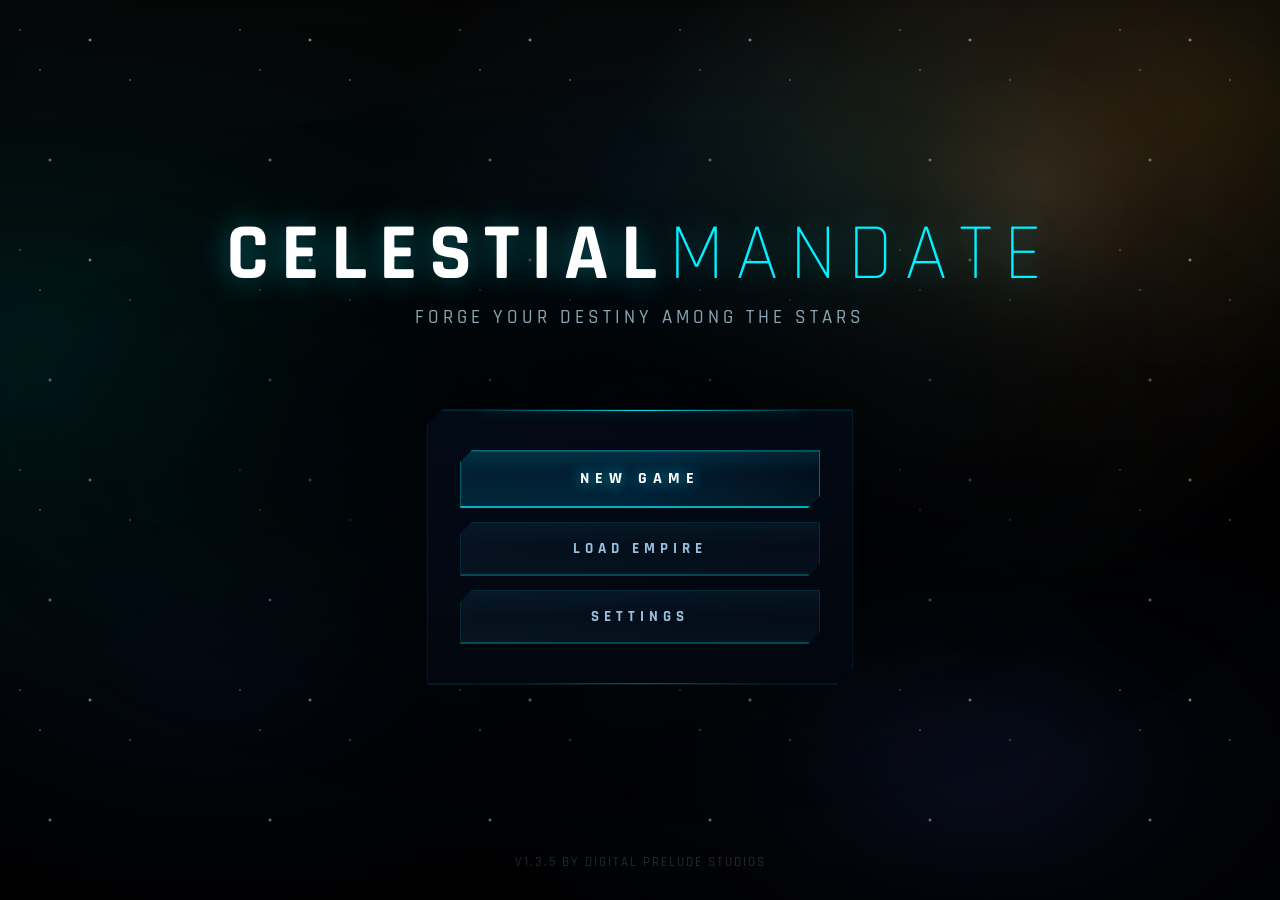
==== index.html @ 38df06e4 "sasd" ====
<!DOCTYPE html>
<html lang="en">
<head>
    <meta charset="UTF-8">
    <meta name="viewport" content="width=device-width, initial-scale=1.0, maximum-scale=1.0, user-scalable=no">
    <title>Celestial Mandate</title>
    <link rel="stylesheet" href="styles/styles_core.css">
    <link rel="stylesheet" href="styles/styles_ui.css">
    <link rel="stylesheet" href="styles/styles_colony.css">
    <link rel="stylesheet" href="styles/styles_creation.css">
    <link rel="stylesheet" href="styles/styles_mobile.css">
    <link rel="stylesheet" href="styles/styles_research.css">
    <link rel="stylesheet" href="styles/styles_intro.css">
    <link rel="stylesheet" href="styles/styles_fleets.css">
    <link rel="stylesheet" href="styles/styles_codex.css">
    <link rel="stylesheet" href="styles/styles_diplomacy.css">
    <!-- styles.css is deprecated -->
    <link rel="preconnect" href="https://fonts.googleapis.com">
    <link rel="preconnect" href="https://fonts.gstatic.com" crossorigin>
    <link href="https://fonts.googleapis.com/css2?family=Rajdhani:wght@400;500;600;700&display=swap" rel="stylesheet">
    <script type="importmap">
        {
            "imports": {
                "three": "https://esm.sh/three@0.168.0",
                "three/addons/": "https://esm.sh/three@0.168.0/examples/jsm/",
                "react": "https://esm.sh/react@18.2.0",
                "react-dom": "https://esm.sh/react-dom@18.2.0",
                "react-dom/client": "https://esm.sh/react-dom@18.2.0/client",
                "react/jsx-runtime": "https://esm.sh/react@18.2.0/jsx-runtime",
                "react/jsx-dev-runtime": "https://esm.sh/react@18.2.0/jsx-dev-runtime",
                "@react-three/fiber": "https://esm.sh/@react-three/fiber@8.17.6?external=react,react-dom,three",
                "@react-three/drei": "https://esm.sh/@react-three/drei@9.112.0?external=react,react-dom,three,@react-three/fiber",
                "nipplejs": "https://esm.sh/nipplejs",
                "troika-three-text": "https://esm.sh/troika-three-text@0.50.1?external=three"
            }
        }
    </script>
    <!-- Critical inline styles to prevent any flash on load -->
    <style>
        html, body { margin: 0; padding: 0; background: #000; overflow: hidden; }
        #game-container { opacity: 0; }
        #splash-screen { opacity: 1; }
    </style>
</head>
<body>
    <!-- SVG Sprite Sheet -->
    <svg style="display: none;">
        <defs>
            <!-- Empire Hub icon gradients -->
            <radialGradient id="gc-planet" cx="40%" cy="35%">
                <stop offset="0%" stop-color="#aaffdd"/>
                <stop offset="60%" stop-color="#55ee99"/>
                <stop offset="100%" stop-color="#22aa66"/>
            </radialGradient>
            <linearGradient id="gc-ring" x1="0" y1="0" x2="1" y2="0">
                <stop offset="0%" stop-color="#55ffcc" stop-opacity="0.2"/>
                <stop offset="50%" stop-color="#aaffee" stop-opacity="0.85"/>
                <stop offset="100%" stop-color="#55ffcc" stop-opacity="0.2"/>
            </linearGradient>
            <linearGradient id="gf-hull" x1="0.5" y1="0" x2="0.5" y2="1">
                <stop offset="0%" stop-color="#ffddaa"/>
                <stop offset="50%" stop-color="#ffaa55"/>
                <stop offset="100%" stop-color="#ee7722"/>
            </linearGradient>
            <linearGradient id="gf-engine" x1="0.5" y1="0" x2="0.5" y2="1">
                <stop offset="0%" stop-color="#ffcc66"/>
                <stop offset="100%" stop-color="#ff6622"/>
            </linearGradient>
            <radialGradient id="gr-core" cx="50%" cy="50%">
                <stop offset="0%" stop-color="#ffffff"/>
                <stop offset="40%" stop-color="#f0aaff"/>
                <stop offset="100%" stop-color="#cc66ff"/>
            </radialGradient>
            <linearGradient id="gr-orbit1" x1="0" y1="0" x2="1" y2="1">
                <stop offset="0%" stop-color="#ffaaee" stop-opacity="0.4"/>
                <stop offset="50%" stop-color="#ee88ff" stop-opacity="0.95"/>
                <stop offset="100%" stop-color="#bb66ff" stop-opacity="0.4"/>
            </linearGradient>
            <linearGradient id="gx-body" x1="0.5" y1="0" x2="0.5" y2="1">
                <stop offset="0%" stop-color="#ffee88"/>
                <stop offset="50%" stop-color="#ffdd33"/>
                <stop offset="100%" stop-color="#eebb22"/>
            </linearGradient>
            <linearGradient id="gx-screen" x1="0" y1="0" x2="0" y2="1">
                <stop offset="0%" stop-color="#fff8cc" stop-opacity="0.25"/>
                <stop offset="100%" stop-color="#ffee44" stop-opacity="0.08"/>
            </linearGradient>
            <radialGradient id="gd-left" cx="50%" cy="40%">
                <stop offset="0%" stop-color="#bbf5ff"/>
                <stop offset="100%" stop-color="#44bbdd"/>
            </radialGradient>
            <radialGradient id="gd-right" cx="50%" cy="40%">
                <stop offset="0%" stop-color="#aaeeff"/>
                <stop offset="100%" stop-color="#33aacc"/>
            </radialGradient>
            <linearGradient id="gd-link" x1="0" y1="0" x2="1" y2="0">
                <stop offset="0%" stop-color="#44ddff" stop-opacity="0.2"/>
                <stop offset="50%" stop-color="#88eeff" stop-opacity="0.8"/>
                <stop offset="100%" stop-color="#44ddff" stop-opacity="0.2"/>
            </linearGradient>
            <linearGradient id="gs-gear" x1="0" y1="0" x2="1" y2="1">
                <stop offset="0%" stop-color="#f0f0f0"/>
                <stop offset="50%" stop-color="#cccccc"/>
                <stop offset="100%" stop-color="#999999"/>
            </linearGradient>
            <radialGradient id="gs-center" cx="50%" cy="40%">
                <stop offset="0%" stop-color="#ffffff"/>
                <stop offset="100%" stop-color="#bbbbbb"/>
            </radialGradient>
            <!-- Energy (Futuristic Bolt) -->
            <g id="icon-energy">
                <path d="M13.5 2L5 13H11L9.5 22L19 10.5H13L13.5 2Z" fill="currentColor"/>
            </g>
            <!-- Minerals (Crystal Cluster) -->
            <g id="icon-minerals">
                <path d="M8 3L2 9L12 22L22 9L16 3H8Z" fill="currentColor" fill-opacity="0.8"/>
                <path d="M12 22L8 3L2 9L12 22Z" fill="currentColor" fill-opacity="0.4"/>
                <path d="M12 22L16 3L22 9L12 22Z" fill="currentColor" fill-opacity="0.6"/>
                <path d="M2 9H22L12 15L2 9Z" fill="currentColor" fill-opacity="0.3"/>
            </g>
            <!-- Food (Hydroponic Leaf) -->
            <g id="icon-food">
                <path d="M12 22C12 22 4 17 4 9C4 5 7 2 11 2C11.5 2 12 2.2 12 2.2C12 2.2 12.5 2 13 2C17 2 20 5 20 9C20 17 12 22 12 22Z" fill="currentColor" fill-opacity="0.8"/>
                <path d="M12 22V2M12 22C12 22 6 16 8 8C9.5 8 12 10 12 10" stroke="currentColor" stroke-width="1.5" stroke-linecap="round" fill="none"/>
            </g>
            <!-- Colonies (Planet with rings & atmosphere) -->
            <g id="icon-colonies">
                <circle cx="12" cy="12" r="6.5" fill="url(#gc-planet)"/>
                <circle cx="12" cy="12" r="6.5" fill="none" stroke="#aaffdd" stroke-width="0.4" opacity="0.5"/>
                <!-- continents -->
                <path d="M9 9.5c1-1.2 3.5-0.5 4.5 0.5s0.5 3-1 3.5s-3 0-3.5-1S8 10.7 9 9.5z" fill="#44bb77" opacity="0.6"/>
                <circle cx="14.5" cy="9" r="1.4" fill="#44bb77" opacity="0.5"/>
                <!-- atmosphere rim -->
                <circle cx="12" cy="12" r="7.2" fill="none" stroke="#88ffcc" stroke-width="0.8" opacity="0.55"/>
                <!-- orbital ring -->
                <ellipse cx="12" cy="12" rx="11" ry="2.8" fill="none" stroke="url(#gc-ring)" stroke-width="1.2" transform="rotate(-18 12 12)"/>
                <!-- highlight -->
                <ellipse cx="10" cy="9.5" rx="2.5" ry="1.8" fill="#ccffee" opacity="0.18" transform="rotate(-15 10 9.5)"/>
            </g>
            <!-- Fleets (Sleek starship) -->
            <g id="icon-fleets">
                <!-- main hull -->
                <path d="M12 2L15.5 9L20 11L15 12.5L14.5 17L12 20L9.5 17L9 12.5L4 11L8.5 9Z" fill="url(#gf-hull)"/>
                <!-- cockpit highlight -->
                <path d="M12 3.5L13.8 8.5L12 9.5L10.2 8.5Z" fill="#fff0dd" opacity="0.8"/>
                <!-- wing detail -->
                <path d="M9 12.5L4.5 11L8.5 9.2" fill="none" stroke="#ffeecc" stroke-width="0.5" opacity="0.7"/>
                <path d="M15 12.5L19.5 11L15.5 9.2" fill="none" stroke="#ffeecc" stroke-width="0.5" opacity="0.7"/>
                <!-- engine glow -->
                <ellipse cx="10.5" cy="18.5" rx="1" ry="2.2" fill="url(#gf-engine)" opacity="0.8"/>
                <ellipse cx="13.5" cy="18.5" rx="1" ry="2.2" fill="url(#gf-engine)" opacity="0.8"/>
                <ellipse cx="12" cy="19.5" rx="0.6" ry="2.5" fill="#ffdd88" opacity="0.7"/>
                <!-- engine exhaust trails -->
                <path d="M10.5 20L10 23M13.5 20L14 23M12 21L12 23.5" stroke="#ffaa66" stroke-width="0.7" stroke-linecap="round" opacity="0.7"/>
            </g>
            <!-- Research (Atom with glowing core) -->
            <g id="icon-research">
                <!-- outer glow -->
                <circle cx="12" cy="12" r="8" fill="#dd88ff" opacity="0.12"/>
                <!-- orbital paths -->
                <ellipse cx="12" cy="12" rx="10" ry="3.8" fill="none" stroke="url(#gr-orbit1)" stroke-width="1.2" transform="rotate(30 12 12)"/>
                <ellipse cx="12" cy="12" rx="10" ry="3.8" fill="none" stroke="url(#gr-orbit1)" stroke-width="1.2" transform="rotate(90 12 12)"/>
                <ellipse cx="12" cy="12" rx="10" ry="3.8" fill="none" stroke="url(#gr-orbit1)" stroke-width="1.2" transform="rotate(150 12 12)"/>
                <!-- electrons -->
                <circle cx="19.5" cy="8" r="1" fill="#f0bbff" opacity="0.9"/>
                <circle cx="4.5" cy="14" r="1" fill="#f0bbff" opacity="0.85"/>
                <circle cx="15" cy="19" r="1" fill="#f0bbff" opacity="0.8"/>
                <!-- core nucleus -->
                <circle cx="12" cy="12" r="2.8" fill="url(#gr-core)"/>
                <circle cx="11" cy="11" r="0.8" fill="white" opacity="0.3"/>
            </g>
            <!-- Codex (Data tablet with holographic display) -->
            <g id="icon-codex">
                <!-- tablet body -->
                <rect x="5" y="3" width="14" height="18" rx="2" fill="url(#gx-body)" opacity="0.9"/>
                <rect x="5" y="3" width="14" height="18" rx="2" fill="none" stroke="#ffdd44" stroke-width="0.6" opacity="0.5"/>
                <!-- screen area -->
                <rect x="6.5" y="5" width="11" height="12" rx="1" fill="url(#gx-screen)"/>
                <!-- data lines -->
                <line x1="8" y1="7.5" x2="14" y2="7.5" stroke="#fff5aa" stroke-width="1" stroke-linecap="round" opacity="0.85"/>
                <line x1="8" y1="10" x2="16" y2="10" stroke="#fff5aa" stroke-width="1" stroke-linecap="round" opacity="0.7"/>
                <line x1="8" y1="12.5" x2="12" y2="12.5" stroke="#fff5aa" stroke-width="1" stroke-linecap="round" opacity="0.55"/>
                <!-- hologram dots -->
                <circle cx="15" cy="7.5" r="0.6" fill="#ffffff" opacity="0.6"/>
                <circle cx="15" cy="12.5" r="0.5" fill="#ffee88" opacity="0.5"/>
                <!-- bottom accent -->
                <line x1="9" y1="19" x2="15" y2="19" stroke="#ffeeaa" stroke-width="0.8" stroke-linecap="round" opacity="0.4"/>
            </g>
            <!-- Diplomacy (Two entities connected) -->
            <g id="icon-diplomacy">
                <!-- connection beams -->
                <path d="M9.5 10.5C11 8.5 13 8.5 14.5 10.5" fill="none" stroke="url(#gd-link)" stroke-width="1.2" stroke-linecap="round"/>
                <path d="M9.5 13.5C11 15.5 13 15.5 14.5 13.5" fill="none" stroke="url(#gd-link)" stroke-width="1.2" stroke-linecap="round"/>
                <!-- energy field -->
                <ellipse cx="12" cy="12" rx="4" ry="5" fill="#44ddff" opacity="0.06"/>
                <!-- left entity -->
                <circle cx="7" cy="12" r="3.2" fill="url(#gd-left)"/>
                <circle cx="6.2" cy="11" r="0.9" fill="#ccf5ff" opacity="0.3"/>
                <circle cx="7" cy="12" r="3.2" fill="none" stroke="#88eeff" stroke-width="0.4" opacity="0.5"/>
                <!-- right entity -->
                <circle cx="17" cy="12" r="3.2" fill="url(#gd-right)"/>
                <circle cx="16.2" cy="11" r="0.9" fill="#ccf5ff" opacity="0.3"/>
                <circle cx="17" cy="12" r="3.2" fill="none" stroke="#88eeff" stroke-width="0.4" opacity="0.5"/>
                <!-- center spark -->
                <circle cx="12" cy="12" r="0.8" fill="#ffffff" opacity="0.6"/>
            </g>
            <!-- Settings (Precision gear) -->
            <g id="icon-settings">
                <!-- gear body -->
                <path d="M19.4 15a1.65 1.65 0 0 0 .33 1.82l.06.06a2 2 0 0 1 0 2.83 2 2 0 0 1-2.83 0l-.06-.06a1.65 1.65 0 0 0-1.82-.33 1.65 1.65 0 0 0-1 1.51V21a2 2 0 0 1-2 2 2 2 0 0 1-2-2v-.09A1.65 1.65 0 0 0 9 19.4a1.65 1.65 0 0 0-1.82.33l-.06.06a2 2 0 0 1-2.83 0 2 2 0 0 1 0-2.83l.06-.06a1.65 1.65 0 0 0 .33-1.82 1.65 1.65 0 0 0-1.51-1H3a2 2 0 0 1-2-2 2 2 0 0 1 2-2h.09A1.65 1.65 0 0 0 4.6 9a1.65 1.65 0 0 0-.33-1.82l-.06-.06a2 2 0 0 1 0-2.83 2 2 0 0 1 2.83 0l.06.06a1.65 1.65 0 0 0 1.82.33H9a1.65 1.65 0 0 0 1-1.51V3a2 2 0 0 1 2-2 2 2 0 0 1 2 2v.09a1.65 1.65 0 0 0 1 1.51 1.65 1.65 0 0 0 1.82-.33l.06-.06a2 2 0 0 1 2.83 0 2 2 0 0 1 0 2.83l-.06.06a1.65 1.65 0 0 0-.33 1.82V9a1.65 1.65 0 0 0 1.51 1H21a2 2 0 0 1 2 2 2 2 0 0 1-2 2h-.09a1.65 1.65 0 0 0-1.51 1z" fill="url(#gs-gear)" stroke="#cccccc" stroke-width="0.6" opacity="0.9"/>
                <!-- inner ring -->
                <circle cx="12" cy="12" r="4.5" fill="none" stroke="#bbbbbb" stroke-width="0.5" opacity="0.4"/>
                <!-- center hub -->
                <circle cx="12" cy="12" r="3" fill="url(#gs-center)"/>
                <circle cx="12" cy="12" r="3" fill="none" stroke="#dddddd" stroke-width="0.5" opacity="0.5"/>
                <!-- center dot -->
                <circle cx="12" cy="12" r="1" fill="#888888" opacity="0.7"/>
                <!-- highlight -->
                <circle cx="11" cy="11" r="1.2" fill="white" opacity="0.15"/>
            </g>
            <!-- Save/Disk -->
            <g id="icon-save">
                <path d="M19 21H5C3.89543 21 3 20.1046 3 19V5C3 3.89543 3.89543 3 5 3H16L21 8V19C21 20.1046 20.1046 21 19 21Z" fill="none" stroke="currentColor" stroke-width="2" stroke-linecap="round" stroke-linejoin="round"/>
                <polyline points="17 21 17 13 7 13 7 21" fill="none" stroke="currentColor" stroke-width="2" stroke-linecap="round" stroke-linejoin="round"/>
                <polyline points="7 3 7 8 15 8" fill="none" stroke="currentColor" stroke-width="2" stroke-linecap="round" stroke-linejoin="round"/>
            </g>
            <!-- Warning -->
            <g id="icon-warning">
                <path d="M10.29 3.86L1.82 18a2 2 0 0 0 1.71 3h16.94a2 2 0 0 0 1.71-3L13.71 3.86a2 2 0 0 0-3.42 0z" fill="none" stroke="currentColor" stroke-width="2" stroke-linecap="round" stroke-linejoin="round"/>
                <line x1="12" y1="9" x2="12" y2="13" stroke="currentColor" stroke-width="2" stroke-linecap="round" stroke-linejoin="round"/>
                <line x1="12" y1="17" x2="12.01" y2="17" stroke="currentColor" stroke-width="2" stroke-linecap="round" stroke-linejoin="round"/>
            </g>
            <!-- Population (People) -->
            <g id="icon-population">
                <circle cx="9" cy="7" r="3.5" fill="currentColor"/>
                <path d="M2 19C2 14.6 5 12 9 12C13 12 16 14.6 16 19" fill="currentColor" fill-opacity="0.8"/>
                <circle cx="17" cy="8.5" r="2.5" fill="currentColor" fill-opacity="0.7"/>
                <path d="M17 13C20 13 22 15 22 18" fill="currentColor" fill-opacity="0.5"/>
            </g>
            <!-- Growth (Trending Up) -->
            <g id="icon-growth">
                <path d="M3 18L9 12L13 16L21 6" fill="none" stroke="currentColor" stroke-width="2.5" stroke-linecap="round" stroke-linejoin="round"/>
                <path d="M16 6H21V11" fill="none" stroke="currentColor" stroke-width="2.5" stroke-linecap="round" stroke-linejoin="round"/>
            </g>
            <!-- Buildings (Construction) -->
            <g id="icon-building">
                <path d="M3 21V9L12 3L21 9V21" fill="none" stroke="currentColor" stroke-width="2" stroke-linecap="round" stroke-linejoin="round"/>
                <rect x="9" y="14" width="6" height="7" fill="currentColor" fill-opacity="0.5"/>
                <rect x="5" y="11" width="3" height="3" fill="currentColor" fill-opacity="0.4"/>
                <rect x="16" y="11" width="3" height="3" fill="currentColor" fill-opacity="0.4"/>
            </g>
            <!-- Constructing (Hourglass) -->
            <g id="icon-constructing">
                <path d="M5 3H19M5 21H19" stroke="currentColor" stroke-width="2" stroke-linecap="round"/>
                <path d="M7 3V8L12 12L7 16V21M17 3V8L12 12L17 16V21" fill="none" stroke="currentColor" stroke-width="1.5" stroke-linejoin="round"/>
                <path d="M9 17L12 14L15 17V21H9Z" fill="currentColor" fill-opacity="0.4"/>
            </g>
            <!-- Mining (Pickaxe) -->
            <g id="icon-mining">
                <path d="M14 4L20 10" stroke="currentColor" stroke-width="2.5" stroke-linecap="round"/>
                <path d="M18.5 5.5L20 4C21 3 22 4 21 5L19 7" fill="none" stroke="currentColor" stroke-width="2" stroke-linecap="round" stroke-linejoin="round"/>
                <path d="M4 20L14.5 9.5" stroke="currentColor" stroke-width="2.5" stroke-linecap="round"/>
            </g>
            <!-- Hydroponics (Sprout) -->
            <g id="icon-hydroponics">
                <path d="M12 22V12" stroke="currentColor" stroke-width="2" stroke-linecap="round"/>
                <path d="M7 12C7 8 9 5 12 3C15 5 17 8 17 12" fill="currentColor" fill-opacity="0.6" stroke="currentColor" stroke-width="1.5"/>
                <path d="M12 12C9 11 6 12 4 15" fill="none" stroke="currentColor" stroke-width="1.5" stroke-linecap="round"/>
                <path d="M12 15C15 14 18 15 20 18" fill="none" stroke="currentColor" stroke-width="1.5" stroke-linecap="round"/>
            </g>
            <!-- Research Lab (Microscope) -->
            <g id="icon-research-lab">
                <circle cx="12" cy="5" r="3" fill="none" stroke="currentColor" stroke-width="2"/>
                <path d="M12 8V14" stroke="currentColor" stroke-width="2" stroke-linecap="round"/>
                <path d="M8 14L16 14" stroke="currentColor" stroke-width="2" stroke-linecap="round"/>
                <path d="M12 14L12 18" stroke="currentColor" stroke-width="2.5" stroke-linecap="round"/>
                <path d="M7 18L17 18" stroke="currentColor" stroke-width="2" stroke-linecap="round"/>
                <circle cx="12" cy="5" r="1" fill="currentColor"/>
            </g>
            <!-- Shipyard (Dock) -->
            <g id="icon-shipyard">
                <path d="M4 19L12 3L20 19" fill="none" stroke="currentColor" stroke-width="2" stroke-linecap="round" stroke-linejoin="round"/>
                <path d="M7 14H17" stroke="currentColor" stroke-width="1.5" stroke-linecap="round"/>
                <path d="M9 10H15" stroke="currentColor" stroke-width="1.5" stroke-linecap="round"/>
                <circle cx="12" cy="15" r="2" fill="currentColor" fill-opacity="0.6"/>
                <path d="M4 19H20" stroke="currentColor" stroke-width="2" stroke-linecap="round"/>
            </g>
        </defs>
    </svg>

    <div id="game-container"></div>
    <div id="joystick-container"></div>
    <div id="exploration-header" class="hidden">
        <div id="exploration-header-left">
            <button id="btn-exit-planet">⬆ Orbit</button>
        </div>
        <div id="exploration-header-center">
            <span id="exploration-planet-name"></span>
            <span id="exploration-planet-type"></span>
        </div>
        <div id="exploration-header-right">
            <span id="exploration-coords"></span>
        </div>
    </div>

    <!-- Building info tooltip (shown on tap during exploration) -->
    <div id="building-info-tooltip" class="hidden">
        <span id="building-info-icon"></span>
        <span id="building-info-name"></span>
        <span id="building-info-production"></span>
    </div>

    <!-- Soldier control indicator (shown when controlling a soldier) -->
    <div id="soldier-control-bar" class="hidden">
        <span>Controlling Soldier</span>
        <button id="btn-back-to-drone">&#8617; Back to Drone</button>
    </div>

    <!-- Unit selection panel (right side, exploration mode) -->
    <div id="unit-panel" class="hidden">
        <div id="unit-panel-list"></div>
    </div>

    <!-- System view ship unit panel (right side) -->
    <div id="system-unit-panel" class="hidden">
        <div id="system-unit-panel-list"></div>
    </div>

    <!-- System view ship control bar (bottom center) -->
    <div id="system-ship-control-bar" class="hidden">
        <span id="system-ship-name">Controlling: Ship</span>
        <button id="btn-back-to-orbit">&#8617; Free Camera</button>
    </div>

    <!-- Mobile ship vertical controls (ascend/descend) -->
    <div id="ship-mobile-controls" class="hidden">
        <button id="btn-ship-ascend" class="ship-vctrl" title="Ascend">&#9650;</button>
        <button id="btn-ship-descend" class="ship-vctrl" title="Descend">&#9660;</button>
    </div>

    <!-- Global UI Panels (Outside UI Layer for Z-Index independence) -->
    <div id="settings-panel" class="hidden">
        <div class="sett-header">
            <div class="sett-title">
                <svg class="sett-title-icon svg-icon" viewBox="0 0 24 24"><use href="#icon-settings"></use></svg>
                <span class="sett-title-text">SETTINGS</span>
            </div>
            <button id="btn-close-settings" class="sett-close-btn" title="Close (Esc)">✕</button>
        </div>

        <div class="sett-body">

            <!-- AUDIO -->
            <div class="sett-section">
                <div class="sett-section-label">🔊 Audio</div>
                <div class="sett-row">
                    <span class="sett-row-label">Master Volume</span>
                    <div class="sett-slider-wrap">
                        <span class="sett-slider-icon">🔈</span>
                        <input type="range" id="vol-slider" min="0" max="100" value="80" class="sett-slider">
                        <span class="sett-slider-icon">🔊</span>
                        <span class="sett-slider-val" id="vol-display">80%</span>
                    </div>
                </div>
            </div>

            <!-- GRAPHICS PRESET -->
            <div class="sett-section">
                <div class="sett-section-label">🖥 Graphics Preset</div>
                <div class="sett-preset-grid">
                    <button id="gfx-ultra" class="sett-preset-btn active">
                        <span class="sett-preset-icon">✨</span>
                        <span class="sett-preset-name">Ultra Sharp</span>
                        <span class="sett-preset-desc">2× supersampling</span>
                    </button>
                    <button id="gfx-high" class="sett-preset-btn">
                        <span class="sett-preset-icon">⚡</span>
                        <span class="sett-preset-name">High</span>
                        <span class="sett-preset-desc">Bloom + shadows</span>
                    </button>
                    <button id="gfx-low" class="sett-preset-btn">
                        <span class="sett-preset-icon">🚀</span>
                        <span class="sett-preset-name">Performance</span>
                        <span class="sett-preset-desc">Max framerate</span>
                    </button>
                </div>
            </div>

            <!-- ADVANCED GRAPHICS -->
            <div class="sett-section" id="advanced-graphics">
                <div class="sett-section-label">🎨 Advanced Graphics</div>

                <div class="sett-row">
                    <span class="sett-row-label">Anti-Aliasing</span>
                    <div class="sett-toggle-group">
                        <button id="gfx-aa-on" class="sett-toggle active">On</button>
                        <button id="gfx-aa-off" class="sett-toggle">Off</button>
                    </div>
                </div>

                <div class="sett-row">
                    <span class="sett-row-label">Bloom</span>
                    <div class="sett-toggle-group">
                        <button id="gfx-bloom-on" class="sett-toggle active">On</button>
                        <button id="gfx-bloom-off" class="sett-toggle">Off</button>
                    </div>
                </div>

                <div class="sett-row">
                    <span class="sett-row-label">Shadows</span>
                    <div class="sett-toggle-group">
                        <button id="gfx-shadow-high" class="sett-toggle active">High</button>
                        <button id="gfx-shadow-low" class="sett-toggle">Low</button>
                        <button id="gfx-shadow-off" class="sett-toggle">Off</button>
                    </div>
                </div>

                <div class="sett-row">
                    <span class="sett-row-label">Resolution</span>
                    <div class="sett-toggle-group">
                        <button id="gfx-res-native" class="sett-toggle active">Native</button>
                        <button id="gfx-res-1440" class="sett-toggle">1440p</button>
                        <button id="gfx-res-1080" class="sett-toggle">1080p</button>
                        <button id="gfx-res-720" class="sett-toggle">720p</button>
                    </div>
                </div>

                <div class="sett-row">
                    <span class="sett-row-label">Render Scale</span>
                    <div class="sett-toggle-group">
                        <button id="gfx-scale-200" class="sett-toggle">200%</button>
                        <button id="gfx-scale-150" class="sett-toggle">150%</button>
                        <button id="gfx-scale-100" class="sett-toggle active">100%</button>
                        <button id="gfx-scale-75" class="sett-toggle">75%</button>
                        <button id="gfx-scale-50" class="sett-toggle">50%</button>
                    </div>
                </div>
            </div>

            <!-- EMPIRE ACTIONS -->
            <div class="sett-section">
                <div class="sett-section-label">💾 Empire</div>
                <div class="sett-actions">
                    <button id="btn-save-game" class="sett-action-btn sett-save-btn">
                        <svg class="svg-icon" viewBox="0 0 24 24"><use href="#icon-save"></use></svg> Save Empire
                    </button>
                    <button id="btn-reset-game" class="sett-action-btn sett-reset-btn">
                        <svg class="svg-icon" viewBox="0 0 24 24"><use href="#icon-warning"></use></svg> Reset Empire
                    </button>
                </div>
            </div>

        </div>
    </div>

    <!-- Splash Screen -->
    <div id="splash-screen">
        <div class="splash-bg"></div>
        <div id="splash-planet-container"></div>
        <div class="splash-content">
            <div class="logo-container">
                <h1 class="game-logo">CELESTIAL<span class="logo-accent">MANDATE</span></h1>
                <p class="game-tagline">Forge your destiny among the stars</p>
            </div>
            <div class="splash-menu">
                <div class="splash-menu-bg"></div>
                <button id="splash-start" class="menu-btn primary">New Game</button>
                <button id="splash-load" class="menu-btn">Load Empire</button>
                <button id="splash-settings" class="menu-btn">Settings</button>
            </div>
        </div>
        <div class="splash-footer">V1.3.5 by Digital Prelude Studios</div>
    </div>

    <!-- Scene Transition Overlay -->
    <div id="scene-transition-overlay">
        <div class="transition-content">
            <div class="transition-spinner"></div>
            <div class="transition-text"></div>
            <div class="transition-subtext"></div>
        </div>
    </div>

    <!-- Loading Screen -->
    <div id="loading-screen" class="hidden">
        <div class="loader-content">
            <div class="loader-spinner"></div>
            <div class="loader-text">Initializing Galactic Core...</div>
            <div class="loader-bar-container">
                <div id="loader-progress" class="loader-bar-fill"></div>
            </div>
            <div id="loader-subtext" class="loader-subtext">Mapping hyperlane networks...</div>
        </div>
    </div>

    <!-- Creation Screen -->
    <div id="creation-screen" class="hidden">
        <!-- 5-layer animated deep-space background -->
        <div class="creation-bg-stars"></div>
        <div class="creation-bg-nebula"></div>
        <div class="creation-bg-stars-dense"></div>
        <div class="creation-bg-particles" id="creation-particles"></div>
        <div class="creation-bg-vignette"></div>

        <div class="creation-header">
            <h1>Species Design</h1>
            <p>Define your civilization's biology and society</p>
        </div>
        <div class="creation-content">
            <!-- Populated by JS -->
        </div>
    </div>
    
    <!-- UI Overlay -->
    <div id="ui-layer" class="hidden">
        <div id="top-bar">
            <div class="header-left">
                <div class="date-display">
                    <span class="date-label">STARDATE</span>
                    <span class="date-value">2200.01</span>
                </div>
                <div class="speed-controls">
                    <button id="btn-pause" class="speed-btn" title="Pause">||</button>
                    <button id="btn-speed-1" class="speed-btn speed-active" title="Normal Speed">1x</button>
                    <button id="btn-speed-2" class="speed-btn" title="Double Speed">2x</button>
                    <button id="btn-speed-3" class="speed-btn" title="Triple Speed">3x</button>
                </div>
            </div>

            <div class="header-center">
                <div class="resource-pill" title="Energy Credits">
                    <svg class="res-icon svg-icon" viewBox="0 0 24 24"><use href="#icon-energy"></use></svg>
                    <span id="res-energy" class="res-value">0</span>
                    <span id="rate-energy" class="res-rate">+0</span>
                </div>
                <div class="res-divider"></div>
                <div class="resource-pill" title="Minerals">
                    <svg class="res-icon svg-icon" viewBox="0 0 24 24"><use href="#icon-minerals"></use></svg>
                    <span id="res-minerals" class="res-value">0</span>
                    <span id="rate-minerals" class="res-rate">+0</span>
                </div>
                <div class="res-divider"></div>
                <div class="resource-pill" title="Food">
                    <svg class="res-icon svg-icon" viewBox="0 0 24 24"><use href="#icon-food"></use></svg>
                    <span id="res-food" class="res-value">0</span>
                    <span id="rate-food" class="res-rate">+0</span>
                </div>
            </div>

            <div class="header-right">
                <button id="btn-colonies" class="hdr-btn">
                    <svg class="hdr-btn-icon svg-icon" viewBox="0 0 24 24"><use href="#icon-colonies"></use></svg>
                    <span class="hdr-btn-label">Colonies</span>
                </button>
                <button id="btn-fleets" class="hdr-btn">
                    <svg class="hdr-btn-icon svg-icon" viewBox="0 0 24 24"><use href="#icon-fleets"></use></svg>
                    <span class="hdr-btn-label">Fleets</span>
                </button>
                <button id="btn-research" class="hdr-btn">
                    <svg class="hdr-btn-icon svg-icon" viewBox="0 0 24 24"><use href="#icon-research"></use></svg>
                    <span class="hdr-btn-label">Research</span>
                </button>
                <button id="btn-codex" class="hdr-btn hdr-btn-icon-only" title="Galactic Codex">
                    <svg class="hdr-btn-icon svg-icon" viewBox="0 0 24 24"><use href="#icon-codex"></use></svg>
                </button>
                <button id="btn-settings" class="hdr-btn hdr-btn-icon-only" title="Settings">
                    <svg class="hdr-btn-icon svg-icon" viewBox="0 0 24 24"><use href="#icon-settings"></use></svg>
                </button>
            </div>
        </div>

        <!-- Mobile-only floating date badge (hidden on desktop via CSS) -->
        <div id="mobile-date-badge" class="mobile-date-badge" style="display:none;">
            <span class="date-value">2200.01</span>
        </div>

        <div id="system-panel" class="panel hidden">
            <div class="panel-header">
                <h2 id="sys-name">System Name</h2>
                <button id="btn-close-system">Close</button>
            </div>
            <div class="panel-content">
                <div id="sys-details">
                    <p>Class: <span id="sys-class">G-Type</span></p>
                    <p>Planets: <span id="sys-planets">0</span></p>
                </div>
                <div class="action-buttons">
                    <button id="btn-survey" class="action-btn">Survey System</button>
                </div>
                <div class="star-list-section">
                    <div class="star-list-header">PLANETS IN SYSTEM</div>
                    <div id="star-list"></div>
                </div>
            </div>
        </div>

        <div id="planet-panel" class="panel hidden">
            <div class="panel-header">
                <h2 id="planet-name">Planet Name</h2>
                <button id="btn-close-planet">Close</button>
            </div>
            <div class="panel-content">
                <div class="planet-controls" style="margin-bottom: 15px;">
                     <button id="btn-land" class="action-btn" style="width: 100%; border-color: var(--color-secondary); color: var(--color-secondary);">Land & Explore</button>
                </div>
                <div class="planet-stats">
                    <div class="stat">Size: <span id="planet-size">16</span></div>
                    <div class="stat">Type: <span id="planet-class">Terran</span></div>
                </div>
                
                <!-- Pre-Colonial Actions -->
                <div id="planet-actions-pre">
                    <div class="cost-preview">Cost: <span class="icon">💎</span>300 <span class="icon">🍏</span>100</div>
                    <button class="action-btn" id="btn-colonize">Colonize Planet</button>
                </div>

                <!-- Colony View -->
                <div id="planet-colony-view" class="hidden">
                    <div class="colony-header-stats">
                        <div class="stat-box">Pop: <span id="col-pop">1</span></div>
                        <div class="stat-box">Buildings: <span id="col-buildings-count">0/5</span></div>
                    </div>

                    <div class="colony-section">
                        <h3>Infrastructure</h3>
                        <div id="colony-building-list" class="building-grid">
                            <!-- Buildings go here -->
                        </div>
                    </div>

                    <div class="colony-section">
                        <h3>Construction</h3>
                        <div id="colony-construction-list" class="construction-list">
                            <!-- Build options go here -->
                        </div>
                    </div>
                </div>
            </div>
        </div>
        
        <div id="notifications">
            <!-- Dynamic notifications go here -->
        </div>

        <!-- Colonies Overview Panel -->
        <div id="colonies-panel" class="fullscreen-panel hidden">
            <div class="fullscreen-panel-header">
                <h2><svg class="title-icon svg-icon" viewBox="0 0 24 24"><use href="#icon-colonies"></use></svg> Empire Colonies</h2>
                <button id="btn-close-colonies" class="panel-close-btn">✕ Close</button>
            </div>
            <div id="colonies-panel-content" class="fullscreen-panel-content"></div>
        </div>

        <!-- Fleets Panel -->
        <div id="fleets-panel" class="fullscreen-panel hidden">
            <div class="fullscreen-panel-header">
                <h2><svg class="title-icon svg-icon" viewBox="0 0 24 24"><use href="#icon-fleets"></use></svg> Imperial Fleets</h2>
                <button id="btn-close-fleets" class="panel-close-btn">✕ Close</button>
            </div>
            <div id="fleets-panel-content" class="fullscreen-panel-content"></div>
        </div>

        <!-- Research Panel -->
        <div id="research-panel" class="fullscreen-panel hidden">
            <div class="fullscreen-panel-header">
                <h2><svg class="title-icon svg-icon" viewBox="0 0 24 24"><use href="#icon-research"></use></svg> Research & Technology</h2>
                <button id="btn-close-research" class="panel-close-btn">✕ Close</button>
            </div>
            <div id="research-panel-content" class="fullscreen-panel-content"></div>
        </div>

        <div id="codex-panel" class="fullscreen-panel hidden">
            <div class="fullscreen-panel-header">
                <h2><svg class="title-icon svg-icon" viewBox="0 0 24 24"><use href="#icon-codex"></use></svg> Galactic Codex</h2>
                <button id="btn-close-codex" class="panel-close-btn">✕ Close</button>
            </div>
            <div class="codex-body">
                <div class="codex-sidebar" id="codex-sidebar"></div>
                <div class="codex-content" id="codex-content">
                    <div class="codex-empty">Select an entry to read</div>
                </div>
            </div>
        </div>

        <div id="diplomacy-panel" class="fullscreen-panel hidden">
            <div class="fullscreen-panel-header">
                <h2><svg class="title-icon svg-icon" viewBox="0 0 24 24"><use href="#icon-diplomacy"></use></svg> Diplomacy</h2>
                <button id="btn-close-diplomacy" class="panel-close-btn">✕ Close</button>
            </div>
            <div id="diplomacy-panel-content" class="fullscreen-panel-content"></div>
        </div>

        <div id="controls-hint">
            <div id="hint-text" class="hidden"></div>
            <div id="exploration-controls" class="hidden">
                <div>WASD / Arrows to Move • Mouse to Look</div>
            </div>
            <div class="bottom-actions">
                <button id="btn-empire-hub" class="mobile-only"><span>Empire Hub</span></button>
                <button id="btn-view-toggle">Switch View</button>
            </div>
        </div>

        <div id="empire-panel" class="panel hidden">
            <div class="panel-header">
                <h2>Empire Hub</h2>
                <button id="btn-close-empire" class="hub-close-btn">✕</button>
            </div>
            <div class="panel-content">
                <div class="hub-grid">
                    <button class="hub-item" id="hub-colonies">
                        <svg class="hub-icon svg-icon" viewBox="0 0 24 24"><use href="#icon-colonies"></use></svg>
                        <span class="hub-label">Colonies</span>
                    </button>
                    <button class="hub-item" id="hub-fleets">
                        <svg class="hub-icon svg-icon" viewBox="0 0 24 24"><use href="#icon-fleets"></use></svg>
                        <span class="hub-label">Fleets</span>
                    </button>
                    <button class="hub-item" id="hub-research">
                        <svg class="hub-icon svg-icon" viewBox="0 0 24 24"><use href="#icon-research"></use></svg>
                        <span class="hub-label">Research</span>
                    </button>
                    <button class="hub-item" id="hub-codex">
                        <svg class="hub-icon svg-icon" viewBox="0 0 24 24"><use href="#icon-codex"></use></svg>
                        <span class="hub-label">Codex</span>
                    </button>
                    <button class="hub-item" id="hub-diplomacy">
                        <svg class="hub-icon svg-icon" viewBox="0 0 24 24"><use href="#icon-diplomacy"></use></svg>
                        <span class="hub-label">Diplomacy</span>
                    </button>
                    <button class="hub-item" id="hub-settings">
                        <svg class="hub-icon svg-icon" viewBox="0 0 24 24"><use href="#icon-settings"></use></svg>
                        <span class="hub-label">Settings</span>
                    </button>
                </div>
            </div>
        </div>
    </div>

    <!-- Ship Detail Modal -->
    <div id="ship-detail-modal" class="ship-modal-overlay hidden">
        <div class="ship-modal-box">
            <button class="ship-modal-close" id="ship-modal-close">✕</button>
            <div class="ship-modal-header" id="ship-modal-header">
                <div class="ship-modal-icon" id="ship-modal-icon"></div>
                <div class="ship-modal-title-block">
                    <div class="ship-modal-name" id="ship-modal-name"></div>
                    <div class="ship-modal-class" id="ship-modal-class"></div>
                </div>
            </div>
            <div class="ship-modal-viewer" id="ship-modal-viewer">
                <canvas id="ship-viewer-canvas"></canvas>
                <div class="ship-viewer-hint">Drag to rotate · Scroll to zoom</div>
            </div>
            <div class="ship-modal-body">
                <div class="ship-modal-stats-grid" id="ship-modal-stats"></div>
                <div class="ship-modal-capabilities" id="ship-modal-capabilities"></div>
                <div class="ship-modal-section">
                    <div class="ship-modal-section-label">
                        <svg viewBox="0 0 20 20" fill="none" stroke="currentColor" stroke-width="1.5" class="ship-section-icon"><circle cx="10" cy="10" r="3"/><line x1="10" y1="2" x2="10" y2="6"/><line x1="10" y1="14" x2="10" y2="18"/><line x1="2" y1="10" x2="6" y2="10"/><line x1="14" y1="10" x2="18" y2="10"/></svg>
                        Armaments
                    </div>
                    <div class="ship-modal-weapons" id="ship-modal-weapons"></div>
                </div>
                <div class="ship-modal-section">
                    <div class="ship-modal-section-label">
                        <svg viewBox="0 0 20 20" fill="none" stroke="currentColor" stroke-width="1.5" class="ship-section-icon"><rect x="3" y="3" width="14" height="14" rx="2"/><circle cx="10" cy="10" r="3"/><line x1="10" y1="3" x2="10" y2="7"/><line x1="10" y1="13" x2="10" y2="17"/></svg>
                        Special Systems
                    </div>
                    <div class="ship-modal-special" id="ship-modal-special"></div>
                </div>
                <div class="ship-modal-section">
                    <div class="ship-modal-section-label">
                        <svg viewBox="0 0 20 20" fill="none" stroke="currentColor" stroke-width="1.5" class="ship-section-icon"><path d="M4 16 L4 6 L10 2 L16 6 L16 16"/><line x1="4" y1="16" x2="16" y2="16"/><line x1="8" y1="16" x2="8" y2="11"/><line x1="12" y1="16" x2="12" y2="11"/><line x1="8" y1="11" x2="12" y2="11"/></svg>
                        Ship History
                    </div>
                    <div class="ship-modal-story" id="ship-modal-story"></div>
                </div>
            </div>
        </div>
    </div>

    <!-- Tier completion celebration overlay -->
    <div id="tier-celebration-overlay" class="hidden"></div>

    <script type="module" src="src/main.js"></script>
</body>
</html>
---- styles/styles_core.css ----
/* Updated: Organized app hierarchy, moved to ./styles folder, fixed imports and paths */
:root {
    --color-primary: #00f2ff;
    --color-secondary: #ffaa00;
    --color-bg-panel: rgba(5, 12, 18, 0.7);
    --color-border: rgba(0, 242, 255, 0.4);
    --color-text-dim: #8ba4b3;
    --color-text-bright: #ffffff;
    --font-main: 'Rajdhani', sans-serif;
    --glow-primary: 0 0 10px rgba(0, 242, 255, 0.5);
    --glow-text: 0 0 5px rgba(0, 242, 255, 0.7);
}

body, html {
    margin: 0;
    padding: 0;
    overflow: hidden;
    background-color: #000;
    color: var(--color-text-bright);
    font-family: var(--font-main);
    user-select: none;
    -webkit-user-select: none;
    -webkit-touch-callout: none;
    -webkit-tap-highlight-color: transparent;
    font-weight: 500;
}

/* Generic Utility Class */
.hidden {
    display: none !important;
}

#game-container {
    position: absolute;
    top: 0;
    left: 0;
    width: 100vw;
    height: 100vh;
    z-index: 0;
    touch-action: none; /* Critical for mobile drag */
}

/* Ensure canvas and all R3F wrapper divs also prevent browser touch gestures */
#game-container canvas,
#game-container > div,
#game-container > div > div {
    touch-action: none;
    -webkit-user-select: none;
    -webkit-touch-callout: none;
}

#ui-layer {
    position: absolute;
    top: 0;
    left: 0;
    width: 100%;
    height: 100%;
    z-index: 10;
    pointer-events: none;
}

.panel, button, #notifications .notification, #controls-hint {
    pointer-events: auto;
}

/* --- SPLASH SCREEN --- */
#splash-screen {
    position: fixed;
    top: 0; left: 0; width: 100vw; height: 100vh;
    z-index: 2000;
    display: flex;
    flex-direction: column;
    align-items: center;
    justify-content: center;
    overflow: hidden;
    background:
        radial-gradient(circle at 50% 22%, rgba(11, 28, 44, 0.42) 0%, rgba(0, 0, 0, 0) 28%),
        #000;
    transition: opacity 1s ease;
}

#splash-screen::before {
    content: '';
    position: absolute;
    inset: 0;
    background: radial-gradient(circle at center, rgba(0, 0, 0, 0) 42%, rgba(0, 0, 0, 0.54) 100%);
    z-index: 2001;
    pointer-events: none;
}

#splash-planet-container {
    position: absolute;
    top: 0;
    left: 0;
    width: 100%;
    height: 100%;
    z-index: 2001;
    pointer-events: none;
    opacity: 0;
    animation: splashPlanetIn 2s cubic-bezier(0.25, 0.46, 0.45, 0.94) 0.3s both;
}

#splash-planet-container::after {
    content: '';
    position: absolute;
    inset: -5%;
    background:
        radial-gradient(circle at 78% 24%, rgba(255, 196, 136, 0.26) 0%, rgba(255, 196, 136, 0.12) 10%, rgba(0, 0, 0, 0) 30%),
        radial-gradient(circle at 65% 28%, rgba(0, 242, 255, 0.12) 0%, rgba(0, 242, 255, 0) 24%);
    mix-blend-mode: screen;
    opacity: 0.72;
    animation: splashSolarBloom 12s ease-in-out infinite alternate;
    pointer-events: none;
}

@keyframes splashPlanetIn {
    0%   { opacity: 0; transform: scale(1.08); }
    100% { opacity: 0.86; transform: scale(1); }
}

.splash-bg {
    position: absolute;
    top: 0; left: 0; width: 100%; height: 100%;
    background: radial-gradient(circle at 50% 44%, #0b1624 0%, #020408 62%, #000 100%);
    background-image: 
        radial-gradient(1px 1px at 20px 30px, #eee, rgba(0,0,0,0)),
        radial-gradient(1px 1px at 40px 70px, #fff, rgba(0,0,0,0)),
        radial-gradient(2px 2px at 50px 160px, #ddd, rgba(0,0,0,0)),
        radial-gradient(2px 2px at 90px 40px, #fff, rgba(0,0,0,0)),
        radial-gradient(1px 1px at 130px 80px, #fff, rgba(0,0,0,0)),
        linear-gradient(180deg, rgba(255,255,255,0.02) 0%, rgba(0,0,0,0) 45%, rgba(0,0,0,0.22) 100%);
    background-repeat: repeat, repeat, repeat, repeat, repeat, no-repeat;
    background-size: 220px 220px, 220px 220px, 220px 220px, 220px 220px, 220px 220px, 100% 100%;
    opacity: 0.72;
    animation: backgroundShift 120s linear infinite;
    overflow: hidden;
    z-index: 2001; /* Ensure stars are behind UI but potentially visible */
}

.splash-bg::before {
    content: '';
    position: absolute;
    inset: -18%;
    background:
        radial-gradient(56% 44% at 14% 42%, rgba(0, 242, 255, 0.18) 0%, rgba(0, 242, 255, 0.08) 28%, rgba(0, 0, 0, 0) 74%),
        radial-gradient(34% 28% at 26% 68%, rgba(60, 118, 255, 0.12) 0%, rgba(60, 118, 255, 0.05) 34%, rgba(0, 0, 0, 0) 74%),
        radial-gradient(34% 30% at 82% 22%, rgba(255, 170, 0, 0.16) 0%, rgba(255, 170, 0, 0.05) 28%, rgba(0, 0, 0, 0) 72%),
        radial-gradient(42% 36% at 70% 76%, rgba(70, 116, 255, 0.2) 0%, rgba(70, 116, 255, 0.05) 30%, rgba(0, 0, 0, 0) 74%);
    filter: blur(42px);
    opacity: 0.82;
    mix-blend-mode: screen;
    animation: splashNebulaShift 24s ease-in-out infinite alternate;
}

.splash-bg::after {
    content: '';
    position: absolute;
    inset: 0;
    background:
        radial-gradient(52% 38% at 18% 48%, rgba(0, 196, 255, 0.08) 0%, rgba(0, 196, 255, 0.02) 34%, rgba(0, 0, 0, 0) 72%),
        radial-gradient(30% 24% at 78% 26%, rgba(255, 198, 134, 0.08) 0%, rgba(255, 198, 134, 0.02) 34%, rgba(0, 0, 0, 0) 68%),
        radial-gradient(34% 30% at 66% 78%, rgba(88, 124, 255, 0.08) 0%, rgba(88, 124, 255, 0.02) 30%, rgba(0, 0, 0, 0) 72%),
        linear-gradient(180deg, rgba(255,255,255,0.015) 0%, rgba(255,255,255,0) 40%, rgba(0,0,0,0.12) 100%);
    background-repeat: no-repeat;
    opacity: 0.34;
    mix-blend-mode: screen;
    filter: blur(18px);
    animation: backgroundShift 180s linear infinite reverse;
}

@keyframes backgroundShift {
    from { background-position: 0 0; }
    to { background-position: 1000px 500px; }
}

@keyframes splashNebulaShift {
    0%   { transform: translate3d(-1.5%, -1%, 0) scale(1); }
    100% { transform: translate3d(1.5%, 1%, 0) scale(1.04); }
}

@keyframes splashSolarBloom {
    0%   { opacity: 0.56; transform: scale(0.98); }
    100% { opacity: 0.82; transform: scale(1.04); }
}

.splash-content {
    position: relative;
    z-index: 2002;
    text-align: center;
    display: flex;
    flex-direction: column;
    gap: 60px;
}

.splash-content::before {
    content: '';
    position: absolute;
    top: 50%;
    left: 50%;
    transform: translate(-50%, -50%);
    width: 160%;
    height: 140%;
    background: radial-gradient(ellipse at center, rgba(0, 2, 5, 0.8) 0%, rgba(0, 2, 5, 0.5) 40%, transparent 70%);
    z-index: -1;
    pointer-events: none;
    filter: blur(30px);
}

.game-logo {
    font-size: 5rem;
    margin: 0;
    letter-spacing: 12px;
    color: #fff;
    text-shadow: 0 0 30px rgba(0, 242, 255, 0.4);
    line-height: 1;
    opacity: 0;
    animation: splashTitleIn 0.9s cubic-bezier(0.16, 1, 0.3, 1) 0.6s both;
}

.logo-accent {
    color: var(--color-primary);
    font-weight: 300;
}

.game-tagline {
    font-size: 1.2rem;
    color: var(--color-text-dim);
    text-transform: uppercase;
    letter-spacing: 4px;
    margin-top: 10px;
    opacity: 0;
    animation: splashTaglineIn 0.9s cubic-bezier(0.16, 1, 0.3, 1) 1.8s both;
}

.splash-menu {
    display: flex;
    flex-direction: column;
    gap: 14px;
    width: 360px;
    margin: 0 auto;
    position: relative;
    padding: 40px 32px;
    background: linear-gradient(170deg, rgba(4, 14, 28, 0.75) 0%, rgba(2, 6, 14, 0.92) 100%);
    border: 1px solid rgba(0, 242, 255, 0.08);
    backdrop-filter: blur(20px);
    -webkit-backdrop-filter: blur(20px);
    border-radius: 2px;
    box-shadow:
        0 40px 80px rgba(0,0,0,0.95),
        0 0 1px rgba(0, 242, 255, 0.3),
        inset 0 1px 0 rgba(0, 242, 255, 0.12),
        inset 0 -1px 0 rgba(0, 242, 255, 0.06);
    clip-path: polygon(16px 0, 100% 0, 100% calc(100% - 16px), calc(100% - 16px) 100%, 0 100%, 0 16px);
    opacity: 0;
    animation: splashMenuIn 0.8s cubic-bezier(0.16, 1, 0.3, 1) 2.4s both;
}

/* Top accent line */
.splash-menu::before {
    content: '';
    position: absolute;
    top: 0; left: 12%; width: 76%; height: 1px;
    background: linear-gradient(90deg, transparent, rgba(0, 242, 255, 0.9), transparent);
    box-shadow: 0 0 12px rgba(0, 242, 255, 0.5), 0 0 30px rgba(0, 242, 255, 0.2);
}

/* Bottom subtle accent */
.splash-menu::after {
    content: '';
    position: absolute;
    bottom: 0; left: 20%; width: 60%; height: 1px;
    background: linear-gradient(90deg, transparent, rgba(0, 242, 255, 0.3), transparent);
}

.splash-menu-bg { display: none; }

.menu-btn {
    appearance: none;
    -webkit-appearance: none;
    padding: 0 !important;
    height: 54px;
    font-family: var(--font-main);
    font-size: 15px !important;
    font-weight: 700;
    background: linear-gradient(135deg, rgba(8, 20, 36, 0.7) 0%, rgba(4, 12, 24, 0.9) 100%) !important;
    border: 1px solid rgba(0, 242, 255, 0.12) !important;
    border-bottom: 2px solid rgba(0, 242, 255, 0.25) !important;
    color: rgba(160, 200, 230, 0.95) !important;
    text-transform: uppercase;
    letter-spacing: 5px;
    transition: all 0.35s cubic-bezier(0.165, 0.84, 0.44, 1) !important;
    position: relative;
    overflow: hidden;
    display: flex;
    align-items: center;
    justify-content: center;
    cursor: pointer;
    clip-path: polygon(12px 0, 100% 0, 100% calc(100% - 12px), calc(100% - 12px) 100%, 0 100%, 0 12px);
}

/* Inner glow overlay */
.menu-btn::before {
    content: '';
    position: absolute;
    inset: 0;
    background: linear-gradient(180deg, rgba(0, 242, 255, 0.04) 0%, transparent 50%, rgba(0, 242, 255, 0.02) 100%);
    opacity: 1;
    transition: opacity 0.35s ease;
    pointer-events: none;
}

/* Animated light sweep */
.menu-btn::after {
    content: '';
    position: absolute;
    top: -60%; left: -120%; width: 60%; height: 220%;
    background: linear-gradient(100deg, transparent 30%, rgba(0, 242, 255, 0.15) 50%, transparent 70%);
    transition: left 0.7s cubic-bezier(0.165, 0.84, 0.44, 1);
    transform: rotate(25deg);
    pointer-events: none;
}

/* Primary CTA button */
.menu-btn.primary {
    height: 58px;
    color: #ffffff !important;
    font-size: 16px !important;
    font-weight: 800;
    letter-spacing: 6px;
    background: linear-gradient(135deg, rgba(0, 100, 140, 0.25) 0%, rgba(0, 60, 100, 0.4) 50%, rgba(2, 12, 24, 0.95) 100%) !important;
    border: 1px solid rgba(0, 242, 255, 0.35) !important;
    border-bottom: 2px solid rgba(0, 242, 255, 0.7) !important;
    text-shadow: 0 0 14px rgba(0, 242, 255, 0.7), 0 0 30px rgba(0, 242, 255, 0.3);
    box-shadow:
        0 0 20px rgba(0, 242, 255, 0.08),
        inset 0 1px 0 rgba(0, 242, 255, 0.15);
}

.menu-btn.primary::before {
    background: linear-gradient(180deg, rgba(0, 242, 255, 0.08) 0%, transparent 40%, rgba(0, 242, 255, 0.04) 100%);
}

@keyframes menuPrimaryPulse {
    0%, 100% {
        box-shadow: 0 0 20px rgba(0, 242, 255, 0.08), inset 0 1px 0 rgba(0, 242, 255, 0.15);
        border-bottom-color: rgba(0, 242, 255, 0.7);
    }
    50% {
        box-shadow: 0 0 35px rgba(0, 242, 255, 0.2), 0 0 60px rgba(0, 242, 255, 0.06), inset 0 1px 0 rgba(0, 242, 255, 0.25);
        border-bottom-color: rgba(0, 242, 255, 1);
    }
}

/* Hover states */
.menu-btn:hover {
    color: #ffffff !important;
    letter-spacing: 7px;
    border-color: rgba(0, 242, 255, 0.5) !important;
    border-bottom-color: rgba(0, 242, 255, 0.8) !important;
    text-shadow: 0 0 12px rgba(0, 242, 255, 0.9);
    box-shadow: 0 4px 30px rgba(0, 242, 255, 0.12), inset 0 0 20px rgba(0, 242, 255, 0.06);
    transform: translateY(-2px);
}

.menu-btn:hover::before {
    background: linear-gradient(180deg, rgba(0, 242, 255, 0.1) 0%, rgba(0, 242, 255, 0.02) 50%, rgba(0, 242, 255, 0.06) 100%);
}

.menu-btn:hover::after {
    left: 200%;
}

.menu-btn:active {
    transform: translateY(1px) scale(0.98);
    box-shadow: 0 0 10px rgba(0, 242, 255, 0.1), inset 0 2px 8px rgba(0, 0, 0, 0.4);
    transition-duration: 0.1s !important;
}

/* Staggered entrance animation for buttons — sequenced after menu container */
/* nth-child(2/3/4) because .splash-menu-bg is child 1 */
.menu-btn:nth-child(2) { animation: menuBtnIn 0.6s 2.7s cubic-bezier(0.16, 1, 0.3, 1) both; }
.menu-btn:nth-child(3) { animation: menuBtnIn 0.6s 2.9s cubic-bezier(0.16, 1, 0.3, 1) both; }
.menu-btn:nth-child(4) { animation: menuBtnIn 0.6s 3.1s cubic-bezier(0.16, 1, 0.3, 1) both; }

/* Primary gets its pulse AFTER entrance */
.menu-btn.primary:nth-child(2) { animation: menuBtnIn 0.6s 2.7s cubic-bezier(0.16, 1, 0.3, 1) both, menuPrimaryPulse 3s 3.3s ease-in-out infinite; }

@keyframes menuBtnIn {
    from { opacity: 0; transform: translateY(16px) scale(0.97); }
    to   { opacity: 1; transform: translateY(0) scale(1); }
}

/* ── Splash screen sequenced entrance animations ─────────────────────── */
@keyframes splashTitleIn {
    0%   { opacity: 0; transform: translateY(20px) scale(0.96); filter: blur(8px); }
    60%  { opacity: 1; filter: blur(0px); }
    100% { opacity: 1; transform: translateY(0) scale(1); filter: blur(0px); }
}

@keyframes splashTaglineIn {
    0%   { opacity: 0; transform: translateY(10px); }
    100% { opacity: 1; transform: translateY(0); }
}

@keyframes splashMenuIn {
    0%   { opacity: 0; transform: translateY(24px) scale(0.95); }
    100% { opacity: 1; transform: translateY(0) scale(1); }
}

.splash-footer {
    position: absolute;
    bottom: 30px;
    color: rgba(255,255,255,0.2);
    font-size: 0.8rem;
    letter-spacing: 2px;
    text-transform: uppercase;
    opacity: 0;
    animation: splashFooterIn 1s ease 3.4s both;
}

@keyframes splashFooterIn {
    from { opacity: 0; }
    to   { opacity: 1; }
}

/* --- SCENE TRANSITION OVERLAY --- */
#scene-transition-overlay {
    position: fixed;
    top: 0; left: 0; width: 100vw; height: 100vh;
    z-index: 5000;
    background: #020408;
    display: flex;
    align-items: center;
    justify-content: center;
    opacity: 0;
    pointer-events: none;
    transition: opacity 0.6s ease;
}

#scene-transition-overlay.active {
    opacity: 1;
    pointer-events: all;
}

.transition-content {
    text-align: center;
}

.transition-spinner {
    width: 60px;
    height: 60px;
    border: 2px solid rgba(0, 242, 255, 0.1);
    border-top: 2px solid var(--color-primary);
    border-radius: 50%;
    margin: 0 auto 24px;
    animation: spin 1s linear infinite;
    box-shadow: 0 0 20px rgba(0, 242, 255, 0.15);
}

.transition-text {
    font-size: 1.3rem;
    color: var(--color-primary);
    text-transform: uppercase;
    letter-spacing: 4px;
    margin-bottom: 10px;
}

.transition-subtext {
    font-size: 0.8rem;
    color: rgba(255, 255, 255, 0.4);
    letter-spacing: 2px;
    text-transform: uppercase;
}

/* --- LOADING SCREEN --- */
#loading-screen {
    position: fixed;
    top: 0; left: 0; width: 100vw; height: 100vh;
    z-index: 3000;
    background: #020408;
    display: flex;
    align-items: center;
    justify-content: center;
}

.loader-content {
    text-align: center;
    width: 400px;
}

.loader-spinner {
    width: 80px;
    height: 80px;
    border: 3px solid rgba(0, 242, 255, 0.1);
    border-top: 3px solid var(--color-primary);
    border-radius: 50%;
    margin: 0 auto 30px;
    animation: spin 1s linear infinite;
    box-shadow: 0 0 15px rgba(0, 242, 255, 0.2);
}

.loader-text {
    font-size: 1.5rem;
    color: var(--color-primary);
    text-transform: uppercase;
    letter-spacing: 4px;
    margin-bottom: 20px;
}

.loader-bar-container {
    width: 100%;
    height: 4px;
    background: rgba(255,255,255,0.05);
    border-radius: 2px;
    overflow: hidden;
    margin-bottom: 10px;
}

.loader-bar-fill {
    width: 0%;
    height: 100%;
    background: var(--color-primary);
    box-shadow: 0 0 10px var(--color-primary);
    transition: width 0.3s ease;
}

.loader-subtext {
    color: var(--color-text-dim);
    font-size: 0.9rem;
    text-transform: uppercase;
    letter-spacing: 2px;
    opacity: 0.8;
}

@keyframes spin {
    to { transform: rotate(360deg); }
}

@keyframes fadeInScale {
    from { opacity: 0; transform: scale(1.04); }
    to { opacity: 1; transform: scale(1); }
}
---- styles/styles_ui.css ----
/* Updated: Added missing #controls-hint, #exploration-controls, .action-btn, .hidden, .hidden-during-exploration CSS - these were never migrated from old styles.css causing Return to Orbit button to be invisible */

/* ── TOP BAR SHELL ──────────────────────────────────────────────────────────── */
#top-bar {
    display: flex;
    justify-content: space-between;
    align-items: center;
    background: linear-gradient(180deg, rgba(4, 8, 16, 0.98) 0%, rgba(2, 6, 14, 0.95) 60%, rgba(6, 12, 22, 0.92) 100%);
    padding: 0 16px;
    height: 44px;
    pointer-events: none;
    position: relative;
    border-bottom: 1px solid rgba(0, 242, 255, 0.15);
    box-shadow: 0 2px 16px rgba(0, 0, 0, 0.8), 0 1px 0 rgba(0, 242, 255, 0.08);
}

/* Glowing bottom edge line */
#top-bar::after {
    content: '';
    position: absolute;
    bottom: -1px;
    left: 5%;
    width: 90%;
    height: 1px;
    background: linear-gradient(90deg, transparent 0%, rgba(0, 242, 255, 0.4) 20%, rgba(0, 242, 255, 0.6) 50%, rgba(0, 242, 255, 0.4) 80%, transparent 100%);
    box-shadow: 0 0 6px rgba(0, 242, 255, 0.5), 0 0 12px rgba(0, 242, 255, 0.2);
}

/* Subtle top inner highlight */
#top-bar::before {
    content: '';
    position: absolute;
    top: 0;
    left: 0;
    right: 0;
    height: 1px;
    background: linear-gradient(90deg, transparent 10%, rgba(255, 255, 255, 0.04) 50%, transparent 90%);
}

/* ── SHARED SECTION BASE ────────────────────────────────────────────────────── */
.header-left,
.header-center,
.header-right {
    display: flex;
    align-items: center;
    pointer-events: auto;
    height: 100%;
}

/* ── LEFT — DATE BLOCK ──────────────────────────────────────────────────────── */
.header-left {
    min-width: 140px;
}

.date-display {
    display: flex;
    flex-direction: column;
    align-items: flex-start;
    justify-content: center;
    height: 34px;
    padding: 0 12px;
    background: rgba(0, 242, 255, 0.04);
    border: 1px solid rgba(0, 242, 255, 0.14);
    clip-path: polygon(6px 0, 100% 0, 100% calc(100% - 6px), calc(100% - 6px) 100%, 0 100%, 0 6px);
    gap: 1px;
}

.date-label {
    font-family: var(--font-main);
    font-size: 8px;
    font-weight: 600;
    color: rgba(0, 242, 255, 0.45);
    letter-spacing: 2px;
    text-transform: uppercase;
    line-height: 1;
}

.date-value {
    font-family: var(--font-main);
    font-size: 15px;
    font-weight: 800;
    color: #ffffff;
    letter-spacing: 2px;
    line-height: 1;
    font-variant-numeric: tabular-nums;
    text-shadow: 0 0 10px rgba(0, 242, 255, 0.4);
}

/* ── SPEED CONTROLS ────────────────────────────────────────────────────────── */
.speed-controls {
    display: flex;
    gap: 0;
    margin-left: 6px;
    height: 26px;
    align-items: center;
    border: 1px solid rgba(255, 255, 255, 0.08);
    border-radius: 2px;
    overflow: hidden;
}

.speed-btn {
    font-family: var(--font-main);
    font-size: 10px;
    font-weight: 700;
    color: rgba(255, 255, 255, 0.4);
    background: rgba(255, 255, 255, 0.03);
    border: none;
    border-right: 1px solid rgba(255, 255, 255, 0.06);
    padding: 3px 7px;
    cursor: pointer;
    transition: all 0.15s ease;
    letter-spacing: 0.5px;
}

.speed-btn:last-child {
    border-right: none;
}

.speed-btn:hover {
    color: rgba(0, 242, 255, 0.9);
    background: rgba(0, 242, 255, 0.1);
}

.speed-btn.speed-active {
    color: #00f2ff;
    background: rgba(0, 242, 255, 0.15);
    text-shadow: 0 0 6px rgba(0, 242, 255, 0.5);
}

.speed-btn.speed-paused {
    color: #ff6644;
    background: rgba(255, 100, 60, 0.15);
}

/* ── CENTER — RESOURCE PILLS ────────────────────────────────────────────────── */
.header-center {
    gap: 0;
    flex: 1;
    justify-content: center;
    padding: 0 16px;
}

/* Glowing vertical separators between resources */
.res-divider {
    width: 1px;
    height: 22px;
    background: linear-gradient(180deg, transparent, rgba(0, 242, 255, 0.3), transparent);
    margin: 0 2px;
    flex-shrink: 0;
}

.resource-pill {
    display: flex;
    align-items: center;
    gap: 6px;
    height: 32px;
    padding: 0 10px;
    box-sizing: border-box;
    background: rgba(0, 0, 0, 0.2);
    border: 1px solid rgba(255, 255, 255, 0.04);
    border-radius: 2px;
    transition: background 0.2s ease, border-color 0.2s ease;
    cursor: default;
}

.resource-pill:hover {
    background: rgba(0, 242, 255, 0.06);
    border-color: rgba(0, 242, 255, 0.18);
}

.res-icon {
    font-size: 16px;
    line-height: 1;
    flex-shrink: 0;
}

/* Base style for all SVG icons to inherit coloring and ensure sizing */
.svg-icon {
    fill: currentColor;
    display: inline-block;
    vertical-align: middle;
}

/* Header resource icons */
.header-center .svg-icon {
    width: 18px;
    height: 18px;
}

/* Specific Resource Colors */
.resource-pill[title="Energy Credits"] .svg-icon {
    color: #ffd700;
    filter: drop-shadow(0 0 4px rgba(255, 215, 0, 0.7));
}

.resource-pill[title="Minerals"] .svg-icon {
    color: #00e5ff;
    filter: drop-shadow(0 0 4px rgba(0, 229, 255, 0.7));
}

.resource-pill[title="Food"] .svg-icon {
    color: #00ff66;
    filter: drop-shadow(0 0 4px rgba(0, 255, 102, 0.7));
}

/* Inline resource value — no grid, no label */
.res-value {
    font-family: var(--font-main);
    font-size: 15px;
    font-weight: 700;
    color: #ffffff;
    line-height: 1;
    font-variant-numeric: tabular-nums;
    text-shadow: 0 0 6px rgba(0, 242, 255, 0.4);
    white-space: nowrap;
    letter-spacing: 0.5px;
}

.res-rate {
    font-family: var(--font-main);
    font-size: 10px;
    font-weight: 600;
    color: #00e87a;
    line-height: 1;
    font-variant-numeric: tabular-nums;
    text-shadow: 0 0 4px rgba(0, 232, 122, 0.4);
    white-space: nowrap;
    opacity: 0.85;
}

/* ── RIGHT — ACTION BUTTONS ─────────────────────────────────────────────────── */
.header-right {
    gap: 4px;
    min-width: 140px;
    justify-content: flex-end;
}

/* All header buttons share the same base size and shape */
.hdr-btn {
    display: flex;
    align-items: center;
    justify-content: center;
    gap: 5px;
    height: 32px;
    padding: 0 10px;
    background: rgba(0, 0, 0, 0.3);
    border: 1px solid rgba(0, 242, 255, 0.15);
    color: rgba(0, 242, 255, 0.8);
    font-family: var(--font-main);
    font-size: 10px;
    font-weight: 700;
    text-transform: uppercase;
    letter-spacing: 1.2px;
    cursor: pointer;
    clip-path: polygon(5px 0, 100% 0, 100% calc(100% - 5px), calc(100% - 5px) 100%, 0 100%, 0 5px);
    transition: background 0.2s ease, border-color 0.2s ease, color 0.2s ease, box-shadow 0.2s ease;
    pointer-events: auto;
    white-space: nowrap;
    flex-shrink: 0;
}

.hdr-btn:hover {
    background: rgba(0, 242, 255, 0.1);
    border-color: rgba(0, 242, 255, 0.5);
    color: #ffffff;
    box-shadow: 0 0 12px rgba(0, 242, 255, 0.15), inset 0 0 6px rgba(0, 242, 255, 0.05);
}

.hdr-btn-icon {
    width: 16px;
    height: 16px;
    line-height: 1;
    flex-shrink: 0;
    transition: filter 0.2s ease, opacity 0.2s ease;
    color: #44ddff;
    filter: drop-shadow(0 0 3px rgba(68, 221, 255, 0.4));
}

.hdr-btn-icon-only .hdr-btn-icon {
    width: 18px;
    height: 18px;
}

/* Specific Header Tool Colors */
#btn-colonies .hdr-btn-icon {
    color: #66ffaa;
    filter: drop-shadow(0 0 4px rgba(102, 255, 170, 0.7)) brightness(1.2);
}

#btn-fleets .hdr-btn-icon {
    color: #ffaa66;
    filter: drop-shadow(0 0 4px rgba(255, 170, 102, 0.7)) brightness(1.2);
}

#btn-research .hdr-btn-icon {
    color: #ee88ff;
    filter: drop-shadow(0 0 4px rgba(238, 136, 255, 0.7)) brightness(1.2);
}

#btn-codex .hdr-btn-icon {
    color: #ffee55;
    filter: drop-shadow(0 0 4px rgba(255, 238, 85, 0.7)) brightness(1.2);
}

#btn-settings .hdr-btn-icon {
    color: #dddddd;
    filter: drop-shadow(0 0 4px rgba(220, 220, 220, 0.7)) brightness(1.2);
}

.hdr-btn-label {
    font-size: 10px;
    line-height: 1;
}

/* Settings button — square, icon only, same height */
.hdr-btn-icon-only {
    width: 32px;
    padding: 0;
}

#btn-settings:hover {
    transform: rotate(90deg);
}

/* Legacy class aliases — keep for any JS that references them */
.settings-icon-btn {
    display: none;
}

.header-action-btn {
    display: none;
}

/* --- PANELS --- */
.panel {
    position: absolute;
    background: linear-gradient(135deg, rgba(4, 12, 24, 0.95) 0%, rgba(2, 6, 12, 0.98) 100%);
    border: 1px solid rgba(0, 242, 255, 0.15);
    border-left: 3px solid var(--color-primary);
    backdrop-filter: blur(12px);
    -webkit-backdrop-filter: blur(12px);
    padding: 0;
    min-width: 300px;
    box-shadow: 0 15px 35px rgba(0, 0, 0, 0.8), inset 0 0 40px rgba(0, 242, 255, 0.05);
    transition: opacity 0.35s cubic-bezier(0.19, 1, 0.22, 1),
        transform 0.35s cubic-bezier(0.19, 1, 0.22, 1),
        visibility 0s 0s;
    transform-origin: top left;
    will-change: transform, opacity;
    opacity: 1;
    visibility: visible;
    transform: translateX(0) scale(1);
    clip-path: polygon(0 0,
            100% 0,
            100% calc(100% - 20px),
            calc(100% - 20px) 100%,
            0 100%);
}

.panel::before {
    content: '';
    position: absolute;
    top: 0;
    left: 0;
    width: 100%;
    height: 1px;
    background: linear-gradient(90deg, var(--color-primary), transparent);
    box-shadow: 0 0 10px var(--color-primary);
}

.panel.hidden {
    opacity: 0 !important;
    transform: translateX(-20px) scale(0.97) !important;
    pointer-events: none !important;
    visibility: hidden;
    transition: opacity 0.3s cubic-bezier(0.19, 1, 0.22, 1),
        transform 0.3s cubic-bezier(0.19, 1, 0.22, 1),
        visibility 0s 0.3s;
}

/* Planet panel slides from right */
#planet-panel.hidden {
    transform: translateX(20px) scale(0.97) !important;
}

#system-panel {
    top: 100px;
    left: 40px;
    min-width: 340px;
}

#planet-panel {
    top: 100px;
    right: 40px;
    left: auto;
    bottom: auto;
    transform-origin: top right;
    min-width: 360px;
    max-height: 80vh;
    overflow-y: auto;
    scrollbar-width: thin;
    scrollbar-color: rgba(0, 242, 255, 0.2) transparent;
}

/* Hide scrollbar during show/hide transition to prevent flash */
#planet-panel.hidden {
    overflow-y: hidden;
}

#planet-panel::-webkit-scrollbar {
    width: 4px;
}

#planet-panel::-webkit-scrollbar-track {
    background: transparent;
}

#planet-panel::-webkit-scrollbar-thumb {
    background: rgba(0, 242, 255, 0.2);
    border-radius: 2px;
}

/* ── SETTINGS PANEL ─────────────────────────────────────────────────────────── */
#settings-panel {
    position: fixed;
    top: 50%;
    left: 50%;
    transform: translate(-50%, -50%);
    width: 460px;
    max-height: 88vh;
    z-index: 2100;
    display: flex;
    flex-direction: column;
    background: linear-gradient(160deg, rgba(3, 9, 20, 0.98) 0%, rgba(2, 6, 14, 0.99) 100%);
    border: 1px solid rgba(0, 242, 255, 0.18);
    border-top: 2px solid rgba(0, 242, 255, 0.5);
    box-shadow: 0 24px 60px rgba(0, 0, 0, 0.85), 0 0 40px rgba(0, 242, 255, 0.06), inset 0 0 60px rgba(0, 242, 255, 0.02);
    clip-path: polygon(0 0, 100% 0, 100% calc(100% - 16px), calc(100% - 16px) 100%, 0 100%);
    backdrop-filter: blur(20px);
    -webkit-backdrop-filter: blur(20px);
    overflow: hidden;
    transition: opacity 0.25s ease, transform 0.25s cubic-bezier(0.19, 1, 0.22, 1), visibility 0s 0s;
    visibility: visible;
}

#settings-panel.hidden {
    opacity: 0;
    transform: translate(-50%, -48%) scale(0.96);
    pointer-events: none;
    visibility: hidden;
    transition: opacity 0.25s ease, transform 0.25s cubic-bezier(0.19, 1, 0.22, 1), visibility 0s 0.25s;
}

/* Header */
.sett-header {
    display: flex;
    align-items: center;
    justify-content: space-between;
    padding: 16px 22px;
    background: linear-gradient(90deg, rgba(0, 242, 255, 0.12) 0%, rgba(0, 0, 0, 0.3) 100%);
    border-bottom: 1px solid rgba(0, 242, 255, 0.15);
    flex-shrink: 0;
    position: relative;
}

.sett-header::after {
    content: '';
    position: absolute;
    bottom: 0;
    left: 0;
    width: 35%;
    height: 1px;
    background: var(--color-primary);
    box-shadow: 0 0 8px var(--color-primary);
}

.sett-title {
    display: flex;
    align-items: center;
    gap: 10px;
}

.sett-title-icon {
    font-size: 18px;
    width: 22px;
    height: 22px;
    opacity: 0.9;
    color: #bbbbbb;
    filter: drop-shadow(0 0 4px rgba(200, 200, 200, 0.6));
}

.sett-title-text {
    font-family: var(--font-main);
    font-size: 15px;
    font-weight: 800;
    letter-spacing: 4px;
    color: #ffffff;
    text-shadow: 0 0 12px rgba(0, 242, 255, 0.5);
}

.sett-close-btn {
    background: rgba(255, 255, 255, 0.04);
    border: 1px solid rgba(255, 255, 255, 0.12);
    color: rgba(255, 255, 255, 0.5);
    font-size: 14px;
    width: 30px;
    height: 30px;
    display: flex;
    align-items: center;
    justify-content: center;
    cursor: pointer;
    clip-path: polygon(4px 0, 100% 0, 100% calc(100% - 4px), calc(100% - 4px) 100%, 0 100%, 0 4px);
    transition: all 0.2s ease;
    flex-shrink: 0;
}

.sett-close-btn:hover {
    background: rgba(255, 60, 60, 0.15);
    border-color: rgba(255, 60, 60, 0.4);
    color: #ff6060;
}

/* Scrollable body */
.sett-body {
    overflow-y: auto;
    overflow-x: hidden;
    padding: 6px 0 16px;
    flex: 1;
    scrollbar-width: thin;
    scrollbar-color: rgba(0, 242, 255, 0.2) transparent;
}

.sett-body::-webkit-scrollbar {
    width: 4px;
}

.sett-body::-webkit-scrollbar-track {
    background: transparent;
}

.sett-body::-webkit-scrollbar-thumb {
    background: rgba(0, 242, 255, 0.2);
    border-radius: 2px;
}

/* Section */
.sett-section {
    padding: 14px 22px;
    border-bottom: 1px solid rgba(255, 255, 255, 0.05);
}

.sett-section:last-child {
    border-bottom: none;
}

.sett-section-label {
    font-family: var(--font-main);
    font-size: 10px;
    font-weight: 700;
    letter-spacing: 2.5px;
    text-transform: uppercase;
    color: rgba(0, 242, 255, 0.5);
    margin-bottom: 12px;
}

/* Row: label + controls */
.sett-row {
    display: flex;
    align-items: center;
    justify-content: space-between;
    gap: 12px;
    margin-bottom: 10px;
}

.sett-row:last-child {
    margin-bottom: 0;
}

.sett-row-label {
    font-family: var(--font-main);
    font-size: 12px;
    font-weight: 600;
    color: rgba(255, 255, 255, 0.6);
    letter-spacing: 0.5px;
    white-space: nowrap;
    min-width: 90px;
}

/* Slider */
.sett-slider-wrap {
    display: flex;
    align-items: center;
    gap: 8px;
    flex: 1;
}

.sett-slider-icon {
    font-size: 13px;
    opacity: 0.5;
    flex-shrink: 0;
}

.sett-slider {
    flex: 1;
    height: 4px;
    accent-color: var(--color-primary);
    cursor: pointer;
    outline: none;
    border-radius: 2px;
}

.sett-slider-val {
    font-family: var(--font-main);
    font-size: 11px;
    font-weight: 700;
    color: var(--color-primary);
    min-width: 34px;
    text-align: right;
    font-variant-numeric: tabular-nums;
}

/* Preset cards grid */
.sett-preset-grid {
    display: grid;
    grid-template-columns: repeat(3, 1fr);
    gap: 8px;
}

.sett-preset-btn {
    display: flex;
    flex-direction: column;
    align-items: center;
    gap: 4px;
    padding: 12px 8px;
    background: rgba(0, 0, 0, 0.3);
    border: 1px solid rgba(255, 255, 255, 0.08);
    color: rgba(255, 255, 255, 0.5);
    cursor: pointer;
    clip-path: polygon(6px 0, 100% 0, 100% calc(100% - 6px), calc(100% - 6px) 100%, 0 100%, 0 6px);
    transition: all 0.2s ease;
    font-family: var(--font-main);
}

.sett-preset-btn:hover {
    background: rgba(0, 242, 255, 0.06);
    border-color: rgba(0, 242, 255, 0.25);
    color: rgba(255, 255, 255, 0.8);
}

.sett-preset-btn.active {
    background: rgba(0, 242, 255, 0.1);
    border-color: rgba(0, 242, 255, 0.5);
    color: #ffffff;
    box-shadow: 0 0 16px rgba(0, 242, 255, 0.15), inset 0 0 12px rgba(0, 242, 255, 0.05);
}

.sett-preset-icon {
    font-size: 20px;
    line-height: 1;
}

.sett-preset-name {
    font-size: 12px;
    font-weight: 700;
    letter-spacing: 0.5px;
    text-transform: uppercase;
}

.sett-preset-desc {
    font-size: 10px;
    opacity: 0.5;
    letter-spacing: 0.3px;
}

.sett-preset-btn.active .sett-preset-desc {
    color: rgba(0, 242, 255, 0.7);
    opacity: 1;
}

/* Toggle button groups */
.sett-toggle-group {
    display: flex;
    gap: 4px;
}

.sett-toggle {
    height: 28px;
    padding: 0 10px;
    background: rgba(0, 0, 0, 0.3);
    border: 1px solid rgba(255, 255, 255, 0.1);
    color: rgba(255, 255, 255, 0.4);
    font-family: var(--font-main);
    font-size: 11px;
    font-weight: 600;
    letter-spacing: 0.5px;
    cursor: pointer;
    clip-path: polygon(3px 0, 100% 0, 100% calc(100% - 3px), calc(100% - 3px) 100%, 0 100%, 0 3px);
    transition: all 0.15s ease;
    white-space: nowrap;
}

.sett-toggle:hover {
    background: rgba(0, 242, 255, 0.06);
    border-color: rgba(0, 242, 255, 0.3);
    color: rgba(255, 255, 255, 0.7);
}

.sett-toggle.active {
    background: rgba(0, 242, 255, 0.15);
    border-color: rgba(0, 242, 255, 0.6);
    color: #ffffff;
    box-shadow: 0 0 8px rgba(0, 242, 255, 0.2);
    text-shadow: 0 0 6px rgba(0, 242, 255, 0.5);
}

/* Action buttons */
.sett-actions {
    display: grid;
    grid-template-columns: 1fr 1fr;
    gap: 8px;
}

.sett-action-btn {
    display: flex;
    align-items: center;
    justify-content: center;
    gap: 7px;
    height: 38px;
    font-family: var(--font-main);
    font-size: 12px;
    font-weight: 700;
    letter-spacing: 1px;
    text-transform: uppercase;
    cursor: pointer;
    clip-path: polygon(6px 0, 100% 0, 100% calc(100% - 6px), calc(100% - 6px) 100%, 0 100%, 0 6px);
    transition: all 0.2s ease;
}

.sett-action-btn .svg-icon {
    width: 16px;
    height: 16px;
}

.sett-save-btn .svg-icon {
    color: #00ffcc;
    filter: drop-shadow(0 0 4px rgba(0, 255, 204, 0.5));
}

.sett-reset-btn .svg-icon {
    color: #ff4444;
    filter: drop-shadow(0 0 4px rgba(255, 68, 68, 0.5));
}

.sett-save-btn {
    background: rgba(0, 242, 255, 0.08);
    border: 1px solid rgba(0, 242, 255, 0.35);
    color: var(--color-primary);
}

.sett-save-btn:hover {
    background: rgba(0, 242, 255, 0.18);
    border-color: rgba(0, 242, 255, 0.7);
    color: #ffffff;
    box-shadow: 0 0 16px rgba(0, 242, 255, 0.2);
}

.sett-reset-btn {
    background: rgba(255, 50, 50, 0.06);
    border: 1px solid rgba(255, 50, 50, 0.25);
    color: rgba(255, 100, 100, 0.7);
}

.sett-reset-btn:hover {
    background: rgba(255, 50, 50, 0.15);
    border-color: rgba(255, 50, 50, 0.6);
    color: #ff8080;
    box-shadow: 0 0 16px rgba(255, 50, 50, 0.15);
}

.panel-header {
    background: linear-gradient(90deg, rgba(0, 242, 255, 0.15), rgba(0, 0, 0, 0.4));
    padding: 16px 24px;
    display: flex;
    justify-content: space-between;
    align-items: center;
    gap: 16px;
    border-bottom: 1px solid rgba(0, 242, 255, 0.2);
    position: relative;
}

.panel-header::after {
    content: '';
    position: absolute;
    bottom: -1px;
    left: 0;
    width: 40%;
    height: 1px;
    background: var(--color-primary);
    box-shadow: 0 0 8px var(--color-primary);
}

.panel-header h2 {
    margin: 0;
    font-size: 20px;
    text-transform: uppercase;
    letter-spacing: 3px;
    color: #ffffff;
    text-shadow: 0 0 10px rgba(0, 242, 255, 0.6);
    white-space: nowrap;
    overflow: hidden;
    text-overflow: ellipsis;
    font-weight: 600;
    display: flex;
    align-items: center;
    gap: 8px;
}

.panel-header h2 .title-icon,
.fullscreen-panel-header h2 .title-icon {
    width: 80px;
    height: 80px;
    display: block;
    margin: 0 auto;
    /* Base style, overridden below per panel */
    color: #ffffff;
    filter: drop-shadow(0 0 5px rgba(255, 255, 255, 0.8));
    animation: heroFloat 3s ease-in-out infinite, heroPulse 4s ease-in-out infinite;
}

@keyframes heroFloat {

    0%,
    100% {
        transform: translateY(0);
    }

    50% {
        transform: translateY(-8px);
    }
}

@keyframes heroPulse {

    0%,
    100% {
        filter: drop-shadow(0 0 8px currentColor) brightness(1);
    }

    50% {
        filter: drop-shadow(0 0 16px currentColor) brightness(1.2);
    }
}

/* Specific Panel Title Colors matching the UI icons */
#colonies-panel .title-icon {
    color: #55ff88;
}

#fleets-panel .title-icon {
    color: #ff8844;
}

#research-panel .title-icon {
    color: #dd66ff;
}

#codex-panel .title-icon {
    color: #ffeb3b;
}

.panel-content {
    padding: 20px;
    font-size: 15px;
}

/* Empire Hub Specific Icon Glows — gradient SVGs provide their own color */
#hub-colonies .hub-icon {
    filter: brightness(1.5) drop-shadow(0 0 6px rgba(85, 255, 136, 0.7)) drop-shadow(0 0 14px rgba(85, 255, 136, 0.35));
}

#hub-fleets .hub-icon {
    filter: brightness(1.5) drop-shadow(0 0 6px rgba(255, 170, 68, 0.7)) drop-shadow(0 0 14px rgba(255, 170, 68, 0.35));
}

#hub-research .hub-icon {
    filter: brightness(1.5) drop-shadow(0 0 6px rgba(221, 102, 255, 0.7)) drop-shadow(0 0 14px rgba(221, 102, 255, 0.35));
}

#hub-codex .hub-icon {
    filter: brightness(1.5) drop-shadow(0 0 6px rgba(255, 230, 50, 0.7)) drop-shadow(0 0 14px rgba(255, 230, 50, 0.35));
}

#hub-diplomacy .hub-icon {
    filter: brightness(1.5) drop-shadow(0 0 6px rgba(68, 230, 255, 0.7)) drop-shadow(0 0 14px rgba(68, 230, 255, 0.35));
}

#hub-settings .hub-icon {
    filter: brightness(1.4) drop-shadow(0 0 6px rgba(220, 220, 220, 0.6)) drop-shadow(0 0 12px rgba(220, 220, 220, 0.25));
}

#sys-details p,
#planet-panel p {
    margin: 5px 0;
    color: var(--color-text-dim);
    display: flex;
    justify-content: space-between;
}

#sys-details span,
#planet-panel span {
    color: var(--color-text-bright);
    font-weight: 600;
}

.action-btn,
#btn-close-system,
#btn-close-planet,
#btn-close-settings {
    width: 100%;
    padding: 12px;
    margin-top: 15px;
    background: linear-gradient(180deg, rgba(2, 10, 20, 0.4) 0%, rgba(4, 15, 30, 0.8) 100%);
    border: 1px solid rgba(0, 242, 255, 0.1);
    border-bottom: 2px solid rgba(0, 242, 255, 0.3);
    color: #88bbdd;
    font-size: 14px;
    font-weight: 600;
    text-transform: uppercase;
    letter-spacing: 2px;
    cursor: pointer;
    transition: all 0.3s cubic-bezier(0.165, 0.84, 0.44, 1);
    clip-path: polygon(10px 0, 100% 0, 100% calc(100% - 10px), calc(100% - 10px) 100%, 0 100%, 0 10px);
}

.action-btn:hover:not(:disabled),
#btn-close-system:hover,
#btn-close-planet:hover,
#btn-close-settings:hover {
    background: linear-gradient(180deg, rgba(0, 150, 255, 0.2) 0%, rgba(10, 30, 50, 0.9) 100%);
    color: #ffffff;
    border-color: rgba(0, 242, 255, 0.5);
    border-bottom-color: rgba(0, 242, 255, 1);
    box-shadow: 0 0 15px rgba(0, 242, 255, 0.2);
}

.action-btn:disabled {
    pointer-events: none;
}

#btn-close-system,
#btn-close-planet,
#btn-close-settings {
    width: auto;
    margin: 0;
    padding: 6px 12px;
    font-size: 12px;
    border-bottom: 2px solid rgba(255, 50, 50, 0.3);
    color: #ff8888;
}

#btn-close-system:hover,
#btn-close-planet:hover,
#btn-close-settings:hover {
    background: linear-gradient(180deg, rgba(255, 50, 50, 0.2) 0%, rgba(50, 10, 10, 0.9) 100%);
    border-color: rgba(255, 50, 50, 0.5);
    border-bottom: 2px solid rgba(255, 50, 50, 1);
    color: #ffffff;
    box-shadow: 0 5px 15px rgba(255, 50, 50, 0.2);
}

.action-buttons {
    display: flex;
    gap: 10px;
    margin-top: 20px;
}

/* --- CONTROLS HINT --- */
#controls-hint {
    position: absolute;
    bottom: 20px;
    right: 20px;
    display: flex;
    flex-direction: column;
    align-items: flex-end;
    gap: 8px;
    pointer-events: none;
}

#hint-text {
    background: linear-gradient(135deg, rgba(4, 12, 24, 0.82) 0%, rgba(2, 6, 12, 0.92) 100%);
    border: 1px solid rgba(0, 242, 255, 0.1);
    border-bottom: 2px solid rgba(0, 242, 255, 0.35);
    padding: 6px 14px;
    font-size: 10px;
    color: rgba(136, 187, 221, 0.75);
    backdrop-filter: blur(8px);
    border-radius: 3px;
    letter-spacing: 1px;
    text-transform: uppercase;
    box-shadow: 0 4px 12px rgba(0, 0, 0, 0.4);
    display: flex;
    align-items: center;
    gap: 7px;
    white-space: nowrap;
}

#hint-text::before {
    content: none;
}

.bottom-actions {
    display: flex;
    gap: 8px;
    align-items: center;
    pointer-events: auto;
}

/* ── VIEW TOGGLE BUTTON ─────────────────────────────────────────────────────── */
#btn-view-toggle {
    display: flex;
    align-items: center;
    gap: 6px;
    height: 36px;
    padding: 0 16px;
    background: rgba(0, 0, 0, 0.5);
    border: 1px solid rgba(0, 242, 255, 0.25);
    color: rgba(0, 242, 255, 0.85);
    font-family: var(--font-main);
    font-size: 11px;
    font-weight: 700;
    letter-spacing: 1.5px;
    text-transform: uppercase;
    cursor: pointer;
    backdrop-filter: blur(10px);
    clip-path: polygon(6px 0, 100% 0, 100% calc(100% - 6px), calc(100% - 6px) 100%, 0 100%, 0 6px);
    transition: all 0.2s ease;
    white-space: nowrap;
}

#btn-view-toggle:hover {
    background: rgba(0, 242, 255, 0.12);
    border-color: rgba(0, 242, 255, 0.55);
    color: #ffffff;
    box-shadow: 0 0 14px rgba(0, 242, 255, 0.2);
}

/* ── EMPIRE HUB BUTTON ──────────────────────────────────────────────────────── */
#btn-empire-hub {
    display: flex;
    align-items: center;
    gap: 8px;
    height: 36px;
    padding: 0 14px 0 10px;
    background: linear-gradient(135deg, rgba(0, 242, 255, 0.12) 0%, rgba(0, 80, 120, 0.25) 100%);
    border: 1px solid rgba(0, 242, 255, 0.35);
    border-top: 1px solid rgba(0, 242, 255, 0.55);
    color: #ffffff;
    font-family: var(--font-main);
    font-size: 11px;
    font-weight: 800;
    letter-spacing: 2px;
    text-transform: uppercase;
    cursor: pointer;
    backdrop-filter: blur(12px);
    clip-path: polygon(8px 0, 100% 0, 100% calc(100% - 8px), calc(100% - 8px) 100%, 0 100%, 0 8px);
    transition: all 0.22s ease;
    white-space: nowrap;
    position: relative;
    box-shadow: 0 0 18px rgba(0, 242, 255, 0.12), inset 0 1px 0 rgba(0, 242, 255, 0.2);
    text-shadow: 0 0 10px rgba(0, 242, 255, 0.6);
}

#btn-empire-hub::before {
    content: '⬡';
    font-size: 16px;
    line-height: 1;
    color: var(--color-primary);
    filter: drop-shadow(0 0 4px rgba(0, 242, 255, 0.8));
    flex-shrink: 0;
}

#btn-empire-hub:hover {
    background: linear-gradient(135deg, rgba(0, 242, 255, 0.22) 0%, rgba(0, 100, 160, 0.4) 100%);
    border-color: rgba(0, 242, 255, 0.7);
    box-shadow: 0 0 28px rgba(0, 242, 255, 0.25), inset 0 1px 0 rgba(0, 242, 255, 0.35);
    color: #ffffff;
}

.mobile-only {
    display: none;
}

/* --- EMPIRE HUB --- */
#empire-panel {
    bottom: 80px;
    right: 20px;
    top: auto;
    left: auto;
    width: 280px;
}

#empire-panel .panel-header {
    padding: 12px 18px;
}

#empire-panel .panel-header h2 {
    font-size: 15px;
    letter-spacing: 2.5px;
}

.hub-close-btn {
    background: none;
    border: 1px solid rgba(255, 80, 80, 0.3);
    color: rgba(255, 80, 80, 0.7);
    font-size: 14px;
    width: 28px;
    height: 28px;
    display: flex;
    align-items: center;
    justify-content: center;
    cursor: pointer;
    transition: all 0.2s;
    clip-path: polygon(4px 0, 100% 0, 100% calc(100% - 4px), calc(100% - 4px) 100%, 0 100%, 0 4px);
}

.hub-close-btn:hover {
    background: rgba(255, 50, 50, 0.15);
    border-color: rgba(255, 80, 80, 0.6);
    color: #ff6060;
}

#empire-panel .panel-content {
    padding: 12px;
}

.hub-grid {
    display: grid;
    grid-template-columns: 1fr 1fr;
    gap: 8px;
}

.hub-item {
    display: flex;
    flex-direction: column;
    align-items: center;
    justify-content: center;
    padding: 14px 8px;
    background: rgba(2, 10, 20, 0.5);
    border: 1px solid rgba(0, 242, 255, 0.08);
    border-bottom: 2px solid rgba(0, 242, 255, 0.2);
    clip-path: polygon(8px 0, 100% 0, 100% calc(100% - 8px), calc(100% - 8px) 100%, 0 100%, 0 8px);
    transition: all 0.2s ease;
    cursor: pointer;
    font-family: var(--font-main);
}

.hub-item:hover {
    background: rgba(0, 242, 255, 0.08);
    border-color: rgba(0, 242, 255, 0.4);
    border-bottom-color: rgba(0, 242, 255, 0.8);
    box-shadow: 0 0 12px rgba(0, 242, 255, 0.15);
}

.hub-item:active {
    transform: translateY(0);
    background: rgba(0, 242, 255, 0.12);
}

.hub-item-wide {
    grid-column: 1 / -1;
}

.hub-icon {
    width: 40px;
    height: 40px;
    margin-bottom: 6px;
}

.hub-label {
    font-size: 10px;
    color: rgba(136, 187, 221, 0.9);
    text-transform: uppercase;
    letter-spacing: 2px;
    font-weight: 600;
}

.colony-link {
    display: flex;
    justify-content: space-between;
    padding: 12px 16px;
    background: linear-gradient(90deg, rgba(0, 242, 255, 0.05), transparent);
    margin-bottom: 8px;
    cursor: pointer;
    border-left: 3px solid rgba(0, 242, 255, 0.4);
    transition: all 0.2s ease;
}

.colony-link:hover {
    background: linear-gradient(90deg, rgba(0, 242, 255, 0.15), transparent);
    border-left: 4px solid var(--color-primary);
    transform: translateX(4px);
}

/* --- NOTIFICATIONS --- */
/* ── Notification toasts ───────────────────────────────────────────────── */
#notifications {
    position: absolute;
    top: 68px;
    right: 16px;
    display: flex;
    flex-direction: column;
    gap: 8px;
    width: 300px;
    pointer-events: none;
    z-index: 900;
}

.notif {
    --notif-accent: var(--color-primary, #00c8ff);
    position: relative;
    display: flex;
    align-items: flex-start;
    gap: 10px;
    padding: 10px 30px 10px 10px;
    background: rgba(2, 10, 22, 0.92);
    border: 1px solid rgba(0, 200, 255, 0.12);
    border-left: 2px solid var(--notif-accent);
    border-radius: 4px;
    backdrop-filter: blur(10px);
    box-shadow: 0 4px 20px rgba(0, 0, 0, 0.5);
    pointer-events: auto;
    animation: notifIn 0.35s cubic-bezier(0.19, 1, 0.22, 1) both;
    overflow: hidden;
}

.notif--alert  { --notif-accent: #ff4444; }
.notif--success { --notif-accent: #33dd66; }

/* Icon */
.notif-icon {
    flex-shrink: 0;
    width: 18px;
    height: 18px;
    color: var(--notif-accent);
    margin-top: 1px;
    filter: drop-shadow(0 0 4px currentColor);
}
.notif-icon svg { width: 100%; height: 100%; }

/* Body */
.notif-body { flex: 1; min-width: 0; }

.notif-title {
    font-family: var(--font-main);
    font-size: 9px;
    font-weight: 700;
    letter-spacing: 1.8px;
    text-transform: uppercase;
    color: var(--notif-accent);
    margin-bottom: 3px;
    line-height: 1;
}

.notif-text {
    font-family: var(--font-main);
    font-size: 12px;
    color: #c0d4e4;
    line-height: 1.45;
}

/* Close button */
.notif-close {
    position: absolute;
    top: 4px;
    right: 4px;
    width: 20px;
    height: 20px;
    border: none;
    background: none;
    color: rgba(255, 255, 255, 0.25);
    font-size: 14px;
    cursor: pointer;
    display: flex;
    align-items: center;
    justify-content: center;
    border-radius: 3px;
    transition: color 0.2s, background 0.2s;
    padding: 0;
    line-height: 1;
}
.notif-close:hover {
    color: #fff;
    background: rgba(255, 255, 255, 0.08);
}

/* Timer bar */
.notif-timer {
    position: absolute;
    bottom: 0;
    left: 0;
    right: 0;
    height: 2px;
    background: rgba(255, 255, 255, 0.04);
}
.notif-timer-bar {
    height: 100%;
    background: var(--notif-accent);
    opacity: 0.5;
    animation: notifTimer 5s linear both;
}

/* Animations */
@keyframes notifIn {
    from { transform: translateX(60px); opacity: 0; }
    to   { transform: translateX(0);    opacity: 1; }
}
@keyframes notifTimer {
    from { width: 100%; }
    to   { width: 0%; }
}
.notif--out {
    animation: notifOut 0.4s ease both;
    pointer-events: none;
}
@keyframes notifOut {
    to { transform: translateX(40px); opacity: 0; }
}

/* ── Mobile notifications ──────────────────────────────────────────────── */
@media (max-width: 768px) {
    #notifications {
        top: auto;
        bottom: 60px;
        right: 6px;
        left: 6px;
        width: auto;
        gap: 5px;
    }
    .notif {
        padding: 7px 26px 7px 8px;
        gap: 7px;
        border-radius: 4px;
    }
    .notif-icon { width: 14px; height: 14px; }
    .notif-title { font-size: 8px; letter-spacing: 1.4px; margin-bottom: 1px; }
    .notif-text { font-size: 11px; line-height: 1.35; }
    .notif-close { width: 18px; height: 18px; font-size: 12px; }
}

/* ── Star List in System Panel ───────────────────────────────────────────── */
.star-list-section {
    margin-top: 16px;
    border-top: 1px solid rgba(0, 242, 255, 0.1);
    padding-top: 12px;
}

.star-list-header {
    font-size: 10px;
    font-weight: 700;
    letter-spacing: 2px;
    color: rgba(0, 242, 255, 0.5);
    text-transform: uppercase;
    margin-bottom: 8px;
    padding-left: 2px;
}

#star-list {
    max-height: 220px;
    overflow-y: auto;
    display: flex;
    flex-direction: column;
    gap: 2px;
    scrollbar-width: thin;
    scrollbar-color: rgba(0, 242, 255, 0.2) transparent;
}

#star-list::-webkit-scrollbar {
    width: 4px;
}

#star-list::-webkit-scrollbar-track {
    background: transparent;
}

#star-list::-webkit-scrollbar-thumb {
    background: rgba(0, 242, 255, 0.2);
    border-radius: 2px;
}

.star-list-item {
    display: flex;
    align-items: center;
    gap: 8px;
    padding: 6px 8px;
    border-radius: 3px;
    cursor: pointer;
    border: 1px solid transparent;
    transition: background 0.15s, border-color 0.15s;
}

.star-list-item:hover {
    background: rgba(0, 242, 255, 0.07);
    border-color: rgba(0, 242, 255, 0.2);
}

.star-list-item.active {
    background: rgba(0, 242, 255, 0.1);
    border-color: rgba(0, 242, 255, 0.35);
}

.star-list-dot {
    width: 8px;
    height: 8px;
    border-radius: 50%;
    flex-shrink: 0;
}

.star-list-name {
    flex: 1;
    font-size: 12px;
    font-weight: 600;
    color: #c0dff0;
    white-space: nowrap;
    overflow: hidden;
    text-overflow: ellipsis;
}

.star-list-item.active .star-list-name {
    color: var(--color-primary);
}

/* ── CONTROLS HINT BAR (bottom of screen) ───────────────────────────────────── */
#controls-hint {
    position: fixed;
    bottom: 16px;
    left: 50%;
    transform: translateX(-50%);
    display: flex;
    flex-direction: column;
    align-items: center;
    gap: 8px;
    z-index: 200;
    pointer-events: none;
}

#hint-text {
    font-family: var(--font-main);
    font-size: 11px;
    color: rgba(0, 242, 255, 0.45);
    letter-spacing: 1px;
    text-transform: uppercase;
    text-align: center;
    pointer-events: none;
}

#exploration-controls {
    display: flex;
    flex-direction: column;
    align-items: center;
    gap: 8px;
    pointer-events: auto;
}

#exploration-controls>div {
    font-family: var(--font-main);
    font-size: 11px;
    color: rgba(0, 242, 255, 0.55);
    letter-spacing: 1px;
    text-transform: uppercase;
    text-align: center;
}

/* ── EXPLORATION HEADER (planet landing top bar) ───────────────────────────── */
#exploration-header {
    position: fixed;
    top: 0;
    left: 0;
    right: 0;
    z-index: 200;
    display: flex;
    align-items: center;
    justify-content: space-between;
    height: 32px;
    padding: 0 10px;
    background: linear-gradient(180deg, rgba(0,0,0,0.7) 0%, rgba(0,0,0,0.3) 70%, transparent 100%);
    pointer-events: none;
    font-family: var(--font-main);
}

#exploration-header.hidden {
    display: none;
}

#exploration-header-left,
#exploration-header-right {
    pointer-events: auto;
    display: flex;
    align-items: center;
    gap: 8px;
}

#exploration-header-center {
    display: flex;
    align-items: center;
    gap: 8px;
    color: rgba(255,255,255,0.85);
    font-size: 13px;
    letter-spacing: 1px;
}

#exploration-planet-name {
    color: #fff;
    font-weight: 600;
    font-size: 14px;
}

#exploration-planet-type {
    color: rgba(0,242,255,0.6);
    font-size: 11px;
    text-transform: uppercase;
    letter-spacing: 1.5px;
}

#exploration-coords {
    color: rgba(255,255,255,0.4);
    font-size: 10px;
    letter-spacing: 1px;
    font-family: var(--font-mono, monospace);
}

#btn-exit-planet {
    background: rgba(255,170,0,0.15);
    border: 1px solid rgba(255,170,0,0.5);
    color: #ffaa00;
    padding: 2px 10px;
    font-size: 11px;
    line-height: 1.2;
    height: 26px;
    border-radius: 3px;
    cursor: pointer;
    font-family: var(--font-main);
    letter-spacing: 0.5px;
    transition: background 0.2s, border-color 0.2s;
    white-space: nowrap;
    -webkit-tap-highlight-color: rgba(255, 170, 0, 0.2);
    touch-action: manipulation;
}

#btn-exit-planet:hover {
    background: rgba(255,170,0,0.3);
    border-color: #ffcc44;
}

/* ── Building Info Tooltip ──────────────────────────────────────────────────── */
#building-info-tooltip {
    position: fixed;
    top: 50%;
    left: 50%;
    transform: translate(-50%, -50%);
    background: rgba(10, 12, 18, 0.92);
    border: 1px solid rgba(0, 242, 255, 0.4);
    border-radius: 8px;
    padding: 14px 22px;
    color: #e0e8ff;
    font-size: 14px;
    pointer-events: none;
    z-index: 200;
    display: flex;
    align-items: center;
    gap: 10px;
    font-family: var(--font-main);
    text-shadow: 0 1px 4px rgba(0,0,0,0.5);
}
#building-info-tooltip.hidden { display: none; }
#building-info-icon { font-size: 22px; }
#building-info-name { font-weight: 600; color: #00f2ff; }
#building-info-production { color: #8899aa; font-size: 12px; margin-left: 6px; }

/* ── Soldier Control Bar ────────────────────────────────────────────────────── */
#soldier-control-bar {
    position: fixed;
    bottom: 60px;
    left: 50%;
    transform: translateX(-50%);
    background: rgba(10, 12, 18, 0.88);
    border: 1px solid rgba(0, 242, 255, 0.4);
    border-radius: 8px;
    padding: 8px 18px;
    color: #e0e8ff;
    font-size: 13px;
    z-index: 200;
    display: flex;
    align-items: center;
    gap: 14px;
    font-family: var(--font-main);
    pointer-events: auto;
}
#soldier-control-bar.hidden { display: none; }
#btn-back-to-drone {
    background: rgba(0, 242, 255, 0.12);
    border: 1px solid rgba(0, 242, 255, 0.5);
    color: #00f2ff;
    padding: 5px 14px;
    border-radius: 4px;
    cursor: pointer;
    font-size: 13px;
    font-family: var(--font-main);
    transition: background 0.2s;
    -webkit-tap-highlight-color: rgba(0, 242, 255, 0.2);
    touch-action: manipulation;
}
#btn-back-to-drone:hover { background: rgba(0, 242, 255, 0.25); }

/* ── Unit Selection Panel (right side) ──────────────────────────────────────── */
#unit-panel {
    position: fixed;
    right: 12px;
    top: 50%;
    transform: translateY(-50%);
    z-index: 180;
    pointer-events: auto;
}
#unit-panel.hidden { display: none; }
#unit-panel-list {
    display: flex;
    flex-direction: column;
    gap: 8px;
}
.unit-btn {
    width: 52px;
    height: 52px;
    border-radius: 8px;
    background: rgba(10, 12, 18, 0.82);
    border: 1px solid rgba(0, 242, 255, 0.3);
    color: #c0d0e0;
    cursor: pointer;
    display: flex;
    flex-direction: column;
    align-items: center;
    justify-content: center;
    gap: 2px;
    font-family: var(--font-main);
    font-size: 9px;
    transition: border-color 0.2s, background 0.2s;
    -webkit-tap-highlight-color: rgba(0, 242, 255, 0.2);
    touch-action: manipulation;
    position: relative;
}
.unit-btn:hover {
    background: rgba(0, 242, 255, 0.1);
    border-color: rgba(0, 242, 255, 0.6);
}
.unit-btn.unit-active {
    border-color: #00f2ff;
    background: rgba(0, 242, 255, 0.18);
    box-shadow: 0 0 8px rgba(0, 242, 255, 0.3);
}
.unit-btn .unit-icon {
    font-size: 20px;
    line-height: 1;
    display: flex;
    align-items: center;
    justify-content: center;
}
.unit-btn .unit-icon svg {
    width: 22px;
    height: 22px;
    stroke: #c0d0e0;
}
.unit-btn.unit-active .unit-icon svg { stroke: #00f2ff; }
.unit-btn .unit-label {
    font-size: 8px;
    text-transform: uppercase;
    letter-spacing: 0.5px;
    color: #8899aa;
}
.unit-btn.unit-active .unit-label { color: #00f2ff; }

/* ── System Ship Unit Panel (right side, system view) ──────────────────────── */
#system-unit-panel {
    position: fixed;
    right: 12px;
    top: 50%;
    transform: translateY(-50%);
    z-index: 180;
    pointer-events: auto;
}
#system-unit-panel.hidden { display: none; }
#system-unit-panel-list {
    display: flex;
    flex-direction: column;
    gap: 8px;
}

/* ── System Ship Control Bar ───────────────────────────────────────────────── */
#system-ship-control-bar {
    position: fixed;
    bottom: 60px;
    left: 50%;
    transform: translateX(-50%);
    background: rgba(5, 12, 24, 0.85);
    border: 1px solid rgba(0, 242, 255, 0.3);
    border-radius: 6px;
    padding: 8px 18px;
    display: flex;
    align-items: center;
    gap: 14px;
    z-index: 180;
    color: #c0d0e0;
    font-size: 13px;
    font-family: var(--font-main);
    pointer-events: auto;
    backdrop-filter: blur(6px);
}
#system-ship-control-bar.hidden { display: none; }
#system-ship-name {
    color: #00f2ff;
    font-weight: 600;
    letter-spacing: 0.5px;
}
#btn-back-to-orbit {
    background: rgba(0, 242, 255, 0.12);
    border: 1px solid rgba(0, 242, 255, 0.5);
    color: #00f2ff;
    padding: 4px 14px;
    border-radius: 4px;
    font-family: var(--font-main);
    font-size: 12px;
    cursor: pointer;
    transition: background 0.2s;
    pointer-events: auto;
}
#btn-back-to-orbit:hover { background: rgba(0, 242, 255, 0.25); }

/* ── Mobile Ship Vertical Controls (Ascend/Descend) ─────────────────────── */
#ship-mobile-controls {
    position: fixed;
    right: 12px;
    bottom: 140px;
    display: flex;
    flex-direction: column;
    gap: 8px;
    z-index: 190;
    pointer-events: auto;
}
#ship-mobile-controls.hidden { display: none; }
.ship-vctrl {
    width: 52px;
    height: 52px;
    border-radius: 50%;
    background: rgba(5, 12, 24, 0.8);
    border: 1.5px solid rgba(0, 242, 255, 0.4);
    color: #00f2ff;
    font-size: 20px;
    display: flex;
    align-items: center;
    justify-content: center;
    cursor: pointer;
    pointer-events: auto;
    backdrop-filter: blur(4px);
    -webkit-tap-highlight-color: transparent;
    touch-action: manipulation;
}
.ship-vctrl:active {
    background: rgba(0, 242, 255, 0.25);
    border-color: #00f2ff;
}

.bottom-actions {
    display: flex;
    gap: 8px;
    pointer-events: auto;
}

/* ── ACTION BUTTON (generic) ────────────────────────────────────────────────── */
.action-btn {
    background: rgba(0, 0, 0, 0.6);
    border: 1px solid rgba(0, 242, 255, 0.5);
    border-bottom: 2px solid rgba(0, 242, 255, 0.3);
    color: var(--color-primary);
    font-family: var(--font-main);
    font-size: 12px;
    font-weight: 600;
    padding: 7px 18px;
    cursor: pointer;
    text-transform: uppercase;
    letter-spacing: 1px;
    transition: background 0.2s ease, border-color 0.2s ease, color 0.2s ease, box-shadow 0.2s ease;
    clip-path: polygon(6px 0, 100% 0, 100% calc(100% - 6px), calc(100% - 6px) 100%, 0 100%, 0 6px);
    pointer-events: auto;
}

.action-btn:hover {
    background: rgba(0, 242, 255, 0.15);
    border-color: var(--color-primary);
    border-bottom-color: rgba(0, 242, 255, 1);
    color: #fff;
    box-shadow: 0 0 12px rgba(0, 242, 255, 0.3);
}

/* ── Mobile date badge — hidden on desktop, shown only via mobile media query ── */
#mobile-date-badge {
    display: none !important;
}

/* ── EXPLORATION MODE — hide main UI layer ──────────────────────────────────── */
#ui-layer.hidden-during-exploration #system-panel,
#ui-layer.hidden-during-exploration #planet-panel,
#ui-layer.hidden-during-exploration #empire-panel,
#ui-layer.hidden-during-exploration #mobile-date-badge {
    display: none !important;
}

/* ── HIDDEN UTILITY ─────────────────────────────────────────────────────────── */
.hidden {
    display: none !important;
}

/* Panels override: use visibility+opacity instead of display:none so transitions work */
.panel.hidden {
    display: block !important;
}

.star-list-meta {
    font-size: 10px;
    color: rgba(0, 242, 255, 0.4);
    flex-shrink: 0;
    font-weight: 600;
    letter-spacing: 0.5px;
}

/* ── RANDOM EVENT MODAL ────────────────────────────────────────────────────── */
/* ── RANDOM EVENT MODAL — Premium Design ─────────────────────────────────── */

.event-modal {
    position: fixed;
    top: 0;
    left: 0;
    right: 0;
    bottom: 0;
    display: flex;
    align-items: center;
    justify-content: center;
    z-index: 10000;
    --evt-accent: #00f2ff;
    opacity: 1;
    transition: opacity 0.35s cubic-bezier(0.4, 0, 0.2, 1);
}

.event-modal.hidden {
    opacity: 0;
    pointer-events: none;
    transition: opacity 0.35s cubic-bezier(0.4, 0, 0.2, 1) 0.05s;
}

.event-modal.evt-no-display {
    display: none;
}

/* ── Backdrop ──────────────────────────────────────────────────────────── */
.evt-backdrop {
    position: absolute;
    inset: 0;
    background: radial-gradient(ellipse at center, rgba(0, 0, 0, 0.6) 0%, rgba(0, 0, 0, 0.85) 100%);
    backdrop-filter: blur(6px);
    -webkit-backdrop-filter: blur(6px);
    animation: evtBackdropIn 0.4s ease both;
}

@keyframes evtBackdropIn {
    from {
        opacity: 0;
    }

    to {
        opacity: 1;
    }
}

/* ── Main box ──────────────────────────────────────────────────────────── */
.evt-box {
    position: relative;
    background: linear-gradient(170deg, rgba(6, 14, 28, 0.97) 0%, rgba(2, 6, 14, 0.99) 100%);
    border: 1px solid color-mix(in srgb, var(--evt-accent) 25%, transparent);
    box-shadow:
        0 0 80px color-mix(in srgb, var(--evt-accent) 10%, transparent),
        0 0 160px rgba(0, 0, 0, 0.9),
        inset 0 1px 0 color-mix(in srgb, var(--evt-accent) 10%, transparent);
    max-width: 440px;
    width: 92%;
    padding: 0;
    overflow: hidden;
    opacity: 0;
    transform: translateY(20px) scale(0.96);
}

.evt-box.evt-enter {
    animation: evtEnter 0.5s cubic-bezier(0.16, 1, 0.3, 1) forwards;
}

@keyframes evtEnter {
    0% {
        opacity: 0;
        transform: translateY(20px) scale(0.96);
        filter: blur(4px);
    }

    50% {
        filter: blur(0px);
    }

    100% {
        opacity: 1;
        transform: translateY(0) scale(1);
        filter: blur(0px);
    }
}

.evt-box.evt-exit {
    animation: evtExit 0.3s cubic-bezier(0.4, 0, 1, 1) forwards;
}

@keyframes evtExit {
    0% {
        opacity: 1;
        transform: translateY(0) scale(1);
        filter: blur(0px);
    }

    100% {
        opacity: 0;
        transform: translateY(-12px) scale(0.95);
        filter: blur(3px);
    }
}

/* ── Decorative corner accents ─────────────────────────────────────────── */
.evt-corner {
    position: absolute;
    width: 16px;
    height: 16px;
    pointer-events: none;
    z-index: 2;
}

.evt-corner::before,
.evt-corner::after {
    content: '';
    position: absolute;
    background: var(--evt-accent);
    box-shadow: 0 0 6px var(--evt-accent);
    opacity: 0.7;
}

.evt-corner::before {
    width: 16px;
    height: 1px;
}

.evt-corner::after {
    width: 1px;
    height: 16px;
}

.evt-corner-tl {
    top: -1px;
    left: -1px;
}

.evt-corner-tl::before {
    top: 0;
    left: 0;
}

.evt-corner-tl::after {
    top: 0;
    left: 0;
}

.evt-corner-tr {
    top: -1px;
    right: -1px;
}

.evt-corner-tr::before {
    top: 0;
    right: 0;
}

.evt-corner-tr::after {
    top: 0;
    right: 0;
}

.evt-corner-bl {
    bottom: -1px;
    left: -1px;
}

.evt-corner-bl::before {
    bottom: 0;
    left: 0;
}

.evt-corner-bl::after {
    bottom: 0;
    left: 0;
}

.evt-corner-br {
    bottom: -1px;
    right: -1px;
}

.evt-corner-br::before {
    bottom: 0;
    right: 0;
}

.evt-corner-br::after {
    bottom: 0;
    right: 0;
}

/* ── Animated scan line ────────────────────────────────────────────────── */
.evt-scanline {
    position: absolute;
    top: 0;
    left: 0;
    right: 0;
    height: 1px;
    background: linear-gradient(90deg, transparent 0%, var(--evt-accent) 50%, transparent 100%);
    opacity: 0.4;
    z-index: 3;
    animation: evtScan 3.5s ease-in-out infinite;
    pointer-events: none;
}

@keyframes evtScan {
    0% {
        top: 0;
        opacity: 0;
    }

    10% {
        opacity: 0.4;
    }

    90% {
        opacity: 0.4;
    }

    100% {
        top: 100%;
        opacity: 0;
    }
}

/* ── Header ────────────────────────────────────────────────────────────── */
.evt-header {
    display: flex;
    align-items: center;
    gap: 14px;
    padding: 18px 20px 14px;
    background: linear-gradient(180deg, color-mix(in srgb, var(--evt-accent) 6%, transparent) 0%, transparent 100%);
}

/* Icon wrapper with ring */
.evt-icon-wrap {
    position: relative;
    flex-shrink: 0;
    width: 44px;
    height: 44px;
    display: flex;
    align-items: center;
    justify-content: center;
}

.evt-icon {
    width: 24px;
    height: 24px;
    color: var(--evt-accent);
    filter: drop-shadow(0 0 4px var(--evt-accent));
    z-index: 1;
    position: relative;
}

.evt-icon-ring {
    position: absolute;
    inset: 0;
    border: 1px solid color-mix(in srgb, var(--evt-accent) 30%, transparent);
    border-radius: 50%;
    animation: evtRingPulse 3s ease-in-out infinite;
}

.evt-icon-ring::after {
    content: '';
    position: absolute;
    inset: -4px;
    border: 1px solid color-mix(in srgb, var(--evt-accent) 12%, transparent);
    border-radius: 50%;
}

@keyframes evtRingPulse {

    0%,
    100% {
        transform: scale(1);
        opacity: 0.6;
    }

    50% {
        transform: scale(1.08);
        opacity: 1;
    }
}

/* Header text */
.evt-header-text {
    display: flex;
    flex-direction: column;
    gap: 4px;
    min-width: 0;
}

.evt-category {
    font-family: var(--font-main);
    font-size: 9px;
    font-weight: 700;
    letter-spacing: 2.5px;
    color: var(--evt-accent);
    opacity: 0.85;
    text-transform: uppercase;
}

.evt-title {
    font-family: var(--font-main);
    font-size: 16px;
    font-weight: 700;
    color: #fff;
    letter-spacing: 0.5px;
    line-height: 1.2;
    text-shadow: 0 0 20px color-mix(in srgb, var(--evt-accent) 30%, transparent);
}

/* ── Separator ─────────────────────────────────────────────────────────── */
.evt-separator {
    display: flex;
    align-items: center;
    gap: 0;
    padding: 0 20px;
    height: 12px;
}

.evt-sep-line {
    flex: 1;
    height: 1px;
    background: linear-gradient(90deg, transparent, color-mix(in srgb, var(--evt-accent) 25%, transparent), transparent);
}

.evt-sep-diamond {
    width: 6px;
    height: 6px;
    background: var(--evt-accent);
    transform: rotate(45deg);
    opacity: 0.5;
    box-shadow: 0 0 6px var(--evt-accent);
    flex-shrink: 0;
    margin: 0 8px;
}

/* ── Image ─────────────────────────────────────────────────────────────── */
.evt-image-wrap {
    padding: 0 20px 12px;
    display: flex;
    justify-content: center;
}

.evt-image {
    width: 100%;
    max-height: 160px;
    object-fit: cover;
    border-radius: 4px;
    border: 1px solid color-mix(in srgb, var(--evt-accent) 40%, transparent);
    box-shadow: 0 4px 12px rgba(0,0,0,0.5), inset 0 0 10px rgba(0,0,0,0.8);
    opacity: 0.9;
    filter: sepia(0.1) saturate(1.2);
    transition: opacity 0.4s ease, filter 0.3s ease;
}

.evt-image.evt-image-loading {
    opacity: 0;
    min-height: 80px;
    background: linear-gradient(90deg, rgba(255,255,255,0.03) 25%, rgba(255,255,255,0.06) 50%, rgba(255,255,255,0.03) 75%);
    background-size: 200% 100%;
    animation: evtImageShimmer 1.2s ease-in-out infinite;
}

@keyframes evtImageShimmer {
    0%   { background-position: 200% 0; }
    100% { background-position: -200% 0; }
}

/* ── Description ───────────────────────────────────────────────────────── */
.evt-desc {
    padding: 10px 22px 16px;
    font-family: var(--font-main);
    font-size: 12.5px;
    color: rgba(255, 255, 255, 0.72);
    line-height: 1.65;
    letter-spacing: 0.2px;
}

.evt-desc-para {
    margin: 0 0 8px 0;
}

.evt-desc-para:last-child {
    margin-bottom: 0;
}

/* ── Choices ────────────────────────────────────────────────────────────── */
.evt-choices {
    padding: 0 20px 20px;
    display: flex;
    flex-direction: column;
    gap: 8px;
}

.evt-choice-btn {
    appearance: none;
    -webkit-appearance: none;
    display: flex;
    flex-direction: column;
    gap: 6px;
    width: 100%;
    padding: 12px 16px;
    background: linear-gradient(135deg, rgba(255, 255, 255, 0.02) 0%, rgba(255, 255, 255, 0.01) 100%);
    border: 1px solid rgba(255, 255, 255, 0.08);
    border: 1px solid color-mix(in srgb, var(--evt-accent) 15%, transparent);
    border-radius: 4px;
    color: rgba(255, 255, 255, 0.92);
    cursor: pointer;
    transition: all 0.2s ease;
    font-family: var(--font-main);
    font-size: 13px;
    text-align: left;
    position: relative;
    overflow: hidden;
    opacity: 0;
    animation: evtChoiceIn 0.35s ease forwards;
    -webkit-tap-highlight-color: rgba(0, 242, 255, 0.15);
    touch-action: manipulation;
}

@keyframes evtChoiceIn {
    from {
        opacity: 0;
        transform: translateX(-8px);
    }

    to {
        opacity: 1;
        transform: translateX(0);
    }
}

/* Left accent bar on choice */
.evt-choice-btn::before {
    content: '';
    position: absolute;
    left: 0;
    top: 0;
    bottom: 0;
    width: 2px;
    background: var(--evt-accent);
    opacity: 0;
    transition: opacity 0.2s ease;
}

.evt-choice-btn:hover {
    background: linear-gradient(135deg, color-mix(in srgb, var(--evt-accent) 8%, transparent) 0%, color-mix(in srgb, var(--evt-accent) 3%, transparent) 100%);
    border-color: color-mix(in srgb, var(--evt-accent) 40%, transparent);
    box-shadow: 0 0 20px color-mix(in srgb, var(--evt-accent) 8%, transparent);
    transform: translateX(2px);
}

.evt-choice-btn:hover::before {
    opacity: 0.8;
}

.evt-choice-btn:active,
.evt-choice-btn:focus {
    background: linear-gradient(135deg, rgba(255, 255, 255, 0.06) 0%, rgba(255, 255, 255, 0.03) 100%);
    border-color: rgba(255, 255, 255, 0.25);
    transform: translateX(2px) scale(0.98);
    outline: none;
}

/* Choice row: marker + label */
.evt-choice-row {
    display: flex;
    align-items: center;
    gap: 10px;
}

.evt-choice-marker {
    width: 5px;
    height: 5px;
    background: var(--evt-accent);
    opacity: 0.5;
    transform: rotate(45deg);
    flex-shrink: 0;
    transition: opacity 0.2s ease;
}

.evt-choice-btn:hover .evt-choice-marker {
    opacity: 1;
    box-shadow: 0 0 6px var(--evt-accent);
}

.evt-choice-label {
    font-size: 12.5px;
    font-weight: 600;
    color: rgba(255, 255, 255, 0.92);
    letter-spacing: 0.3px;
}

/* ── Effect chips ──────────────────────────────────────────────────────── */
.evt-choice-effects {
    display: flex;
    gap: 8px;
    padding-left: 15px;
    flex-wrap: wrap;
}

.evt-eff-chip {
    display: inline-flex;
    align-items: center;
    gap: 4px;
    font-family: var(--font-main);
    font-size: 10px;
    font-weight: 700;
    letter-spacing: 0.5px;
    padding: 2px 8px;
    border-radius: 2px;
}

.evt-eff-pos {
    color: #4ade80;
    background: rgba(74, 222, 128, 0.08);
    border: 1px solid rgba(74, 222, 128, 0.2);
}

.evt-eff-neg {
    color: #f87171;
    background: rgba(248, 113, 113, 0.08);
    border: 1px solid rgba(248, 113, 113, 0.2);
}

.evt-res-icon {
    width: 11px;
    height: 11px;
    vertical-align: middle;
    flex-shrink: 0;
}

/* ── Chain indicator bar ────────────────────────────────────────────────── */
.evt-chain-bar {
    display: flex;
    align-items: center;
    gap: 8px;
    padding: 6px 20px;
    background: linear-gradient(90deg, color-mix(in srgb, var(--evt-accent) 10%, transparent), transparent);
    border-bottom: 1px solid color-mix(in srgb, var(--evt-accent) 12%, transparent);
}

.evt-chain-bar.hidden {
    display: none;
}

.evt-chain-icon {
    width: 14px;
    height: 14px;
    color: var(--evt-accent);
    opacity: 0.7;
    flex-shrink: 0;
}

.evt-chain-text {
    font-family: var(--font-main);
    font-size: 9px;
    font-weight: 600;
    letter-spacing: 1.5px;
    color: var(--evt-accent);
    opacity: 0.7;
    text-transform: uppercase;
}

/* ── Footer accent ─────────────────────────────────────────────────────── */
.evt-footer-line {
    height: 2px;
    background: linear-gradient(90deg, transparent, var(--evt-accent), transparent);
    opacity: 0.2;
}

/* ── Event modal mobile responsive ────────────────────────────────────── */
@media (max-width: 480px) {
    .evt-box {
        width: 96%;
    }

    .evt-header {
        gap: 10px;
        padding: 14px 14px 10px;
    }

    .evt-icon-wrap {
        width: 36px;
        height: 36px;
    }

    .evt-icon {
        width: 20px;
        height: 20px;
    }

    .evt-title {
        font-size: 14px;
    }

    .evt-separator {
        padding: 0 14px;
    }

    .evt-desc {
        padding: 8px 14px 12px;
        font-size: 11.5px;
        line-height: 1.55;
    }

    .evt-choices {
        padding: 0 14px 14px;
        gap: 6px;
    }

    .evt-choice-btn {
        padding: 10px 12px;
    }

    .evt-choice-label {
        font-size: 11.5px;
    }

    .evt-chain-bar {
        padding: 5px 14px;
    }
}

@media (max-width: 768px) {
    .evt-choice-btn:hover {
        background: linear-gradient(135deg, rgba(255, 255, 255, 0.02) 0%, rgba(255, 255, 255, 0.01) 100%);
        border-color: rgba(255, 255, 255, 0.08);
        box-shadow: none;
        transform: none;
    }

    .evt-choice-btn:active {
        background: linear-gradient(135deg, rgba(255, 255, 255, 0.06) 0%, rgba(255, 255, 255, 0.03) 100%);
        border-color: rgba(255, 255, 255, 0.25);
        transform: scale(0.98);
    }

    .evt-choice-btn:active::before {
        opacity: 0.8;
    }

    .evt-choice-btn:active .evt-choice-marker {
        opacity: 1;
    }
}
---- styles/styles_colony.css ----
/* Updated: Organized app hierarchy, moved to ./styles folder, fixed imports and paths */
/* --- COLONY UI --- */
#planet-actions-pre {
    margin-top: 15px;
    border-top: 1px solid rgba(255,255,255,0.1);
    padding-top: 15px;
}

.cost-preview {
    font-size: 12px;
    color: var(--color-text-dim);
    margin-bottom: 8px;
    text-align: center;
}

.colony-header-stats {
    display: flex;
    gap: 10px;
    margin: 15px 0;
    background: rgba(0,0,0,0.3);
    padding: 10px;
    border-radius: 4px;
}

.stat-box {
    flex: 1;
    text-align: center;
    font-weight: bold;
    color: var(--color-primary);
}

.colony-section h3 {
    font-size: 14px;
    color: var(--color-secondary);
    text-transform: uppercase;
    border-bottom: 1px solid rgba(255,170,0,0.3);
    padding-bottom: 4px;
    margin: 15px 0 10px 0;
}

.building-grid {
    display: grid;
    grid-template-columns: repeat(4, 1fr);
    gap: 8px;
    min-height: 50px;
}

.building-slot {
    aspect-ratio: 1;
    background: rgba(255,255,255,0.05);
    border: 1px solid rgba(255,255,255,0.1);
    display: flex;
    flex-direction: column;
    align-items: center;
    justify-content: center;
    cursor: help;
    transition: all 0.2s;
    position: relative;
    overflow: hidden;
    padding: 4px;
}

.building-slot.empty {
    opacity: 0.3;
}

.building-slot:hover {
    border-color: var(--color-primary);
    box-shadow: inset 0 0 10px rgba(0,242,255,0.2);
}

.building-icon {
    font-size: 24px;
    margin-bottom: 4px;
    filter: drop-shadow(0 2px 4px rgba(0,0,0,0.5));
}

.building-traits {
    font-size: 9px;
    text-align: center;
    line-height: 1.1;
    color: #ccc;
    background: rgba(0,0,0,0.5);
    padding: 2px 4px;
    border-radius: 4px;
    width: 90%;
}

.construction-overlay {
    position: absolute;
    top: 0; left: 0; right: 0; bottom: 0;
    background: rgba(0,0,0,0.7);
    display: flex;
    align-items: center;
    justify-content: center;
    flex-direction: column;
    backdrop-filter: blur(2px);
}

.construction-bar {
    width: 80%;
    height: 4px;
    background: #333;
    margin-top: 5px;
    border-radius: 2px;
    overflow: hidden;
}

.construction-fill {
    height: 100%;
    background: var(--color-secondary);
    width: 0%;
    transition: width 1s linear;
}

.construction-list {
    display: flex;
    flex-direction: column;
    gap: 8px;
    max-height: 300px;
    overflow-y: auto;
}

.build-option {
    background: rgba(0, 242, 255, 0.05);
    border: 1px solid var(--color-border);
    padding: 10px;
    transition: all 0.2s;
}

.build-option:hover {
    background: rgba(0, 242, 255, 0.1);
}

.build-header {
    display: flex;
    justify-content: space-between;
    align-items: center;
    margin-bottom: 8px;
}

.build-title {
    font-weight: 600;
    display: flex;
    align-items: center;
    gap: 6px;
}

.build-stats-preview {
    font-size: 11px;
    color: #8ba4b3;
    display: flex;
    gap: 8px;
}

.build-actions {
    display: flex;
    gap: 8px;
}

.btn-build-action {
    flex: 1;
    display: flex;
    flex-direction: column;
    align-items: center;
    padding: 6px 4px;
    font-size: 10px;
    border: 1px solid;
    background: transparent;
    cursor: pointer;
    transition: all 0.2s;
    text-transform: uppercase;
}

.btn-build-normal {
    border-color: rgba(255,255,255,0.3);
    color: var(--color-text-bright);
}
.btn-build-normal:hover:not(:disabled) {
    background: rgba(255,255,255,0.1);
    border-color: #fff;
}

.btn-build-instant {
    border-color: rgba(255, 170, 0, 0.4);
    color: var(--color-secondary);
}
.btn-build-instant:hover:not(:disabled) {
    background: rgba(255, 170, 0, 0.1);
    border-color: var(--color-secondary);
    box-shadow: 0 0 8px rgba(255, 170, 0, 0.2);
}

.btn-build-action:disabled {
    opacity: 0.3;
    cursor: not-allowed;
    filter: grayscale(1);
}

.cost-display {
    font-weight: 700;
    margin-top: 2px;
}

.action-btn {
    flex: 1;
}
---- styles/styles_creation.css ----
/* Updated: Fixed step transitions - only step-view content animates, indicator and footer stay fixed */
/* --- CREATION SCREEN --- */
#creation-screen {
    position: fixed;
    top: 0; left: 0; width: 100vw;
    height: 100vh;
    height: 100dvh;
    background: #000;
    z-index: 1000;
    display: flex;
    flex-direction: column;
    padding: 20px;
    box-sizing: border-box;
    color: #fff;
    overflow: hidden;
}

#creation-screen.fade-out {
    opacity: 0;
    pointer-events: none;
    transition: opacity 0.8s cubic-bezier(0.4, 0, 0.2, 1);
}

/* ── Layer 1: Deep space base + primary starfield ────────────────────────────── */
.creation-bg-stars {
    position: absolute;
    inset: -10%;
    width: 120%;
    height: 120%;
    background:
        radial-gradient(ellipse at 25% 20%, rgba(0, 30, 60, 0.85) 0%, transparent 55%),
        radial-gradient(ellipse at 70% 75%, rgba(12, 4, 36, 0.7) 0%, transparent 50%),
        radial-gradient(ellipse at 50% 50%, rgba(0, 4, 16, 1) 0%, #000 100%);
    animation: creation-bg-drift 35s ease-in-out infinite alternate;
}

.creation-bg-stars::before {
    content: '';
    position: absolute;
    inset: 0;
    background-image:
        radial-gradient(1.2px 1.2px at 4% 10%,   rgba(255,255,255,0.7) 0%, transparent 100%),
        radial-gradient(1px 1px   at 10% 40%,  rgba(255,255,255,0.5) 0%, transparent 100%),
        radial-gradient(1.5px 1.5px at 16% 75%, rgba(180,220,255,0.6) 0%, transparent 100%),
        radial-gradient(1px 1px   at 22% 20%,  rgba(255,255,255,0.4) 0%, transparent 100%),
        radial-gradient(2px 2px   at 30% 60%,  rgba(160,210,255,0.7) 0%, transparent 100%),
        radial-gradient(1px 1px   at 36% 6%,   rgba(255,255,255,0.5) 0%, transparent 100%),
        radial-gradient(1.3px 1.3px at 43% 50%, rgba(200,240,255,0.6) 0%, transparent 100%),
        radial-gradient(1px 1px   at 50% 32%,  rgba(255,255,255,0.4) 0%, transparent 100%),
        radial-gradient(1.8px 1.8px at 56% 85%, rgba(180,200,255,0.65) 0%, transparent 100%),
        radial-gradient(1px 1px   at 63% 15%,  rgba(255,255,255,0.5) 0%, transparent 100%),
        radial-gradient(1.5px 1.5px at 70% 68%, rgba(200,240,255,0.55) 0%, transparent 100%),
        radial-gradient(1px 1px   at 76% 40%,  rgba(255,255,255,0.45) 0%, transparent 100%),
        radial-gradient(2px 2px   at 83% 12%,  rgba(160,220,255,0.7) 0%, transparent 100%),
        radial-gradient(1px 1px   at 87% 58%,  rgba(255,255,255,0.4) 0%, transparent 100%),
        radial-gradient(1.2px 1.2px at 91% 80%, rgba(200,230,255,0.5) 0%, transparent 100%),
        radial-gradient(1px 1px   at 94% 28%,  rgba(255,255,255,0.45) 0%, transparent 100%);
    animation: creation-stars-twinkle 5s ease-in-out infinite alternate;
}

/* Subtle horizontal scan line */
.creation-bg-stars::after {
    content: '';
    position: absolute;
    left: 0; right: 0;
    height: 1px;
    top: 50%;
    background: linear-gradient(90deg, transparent 0%, rgba(0,242,255,0.15) 30%, transparent 70%);
    opacity: 0.15;
    animation: creation-scan 18s linear infinite;
}

/* ── Layer 2: Nebula clouds — slow drifting colour blobs ─────────────────────── */
.creation-bg-nebula {
    position: absolute;
    inset: -20%;
    width: 140%;
    height: 140%;
    background:
        radial-gradient(ellipse 650px 450px at 15% 25%, rgba(0, 80, 140, 0.10) 0%, transparent 70%),
        radial-gradient(ellipse 500px 350px at 80% 20%, rgba(60, 20, 120, 0.08) 0%, transparent 65%),
        radial-gradient(ellipse 700px 500px at 55% 80%, rgba(0, 100, 120, 0.07) 0%, transparent 60%),
        radial-gradient(ellipse 450px 350px at 30% 75%, rgba(0, 140, 180, 0.06) 0%, transparent 70%),
        radial-gradient(ellipse 550px 400px at 90% 60%, rgba(40, 10, 80, 0.07) 0%, transparent 65%);
    filter: blur(45px);
    animation: creation-nebula-drift 28s ease-in-out infinite alternate;
    pointer-events: none;
}

/* ── Layer 3: Dense secondary starfield ──────────────────────────────────────── */
.creation-bg-stars-dense {
    position: absolute;
    inset: 0;
    background-image:
        radial-gradient(0.8px 0.8px at 2% 6%,    rgba(255,255,255,0.3) 0%, transparent 100%),
        radial-gradient(0.6px 0.6px at 7% 50%,   rgba(255,255,255,0.25) 0%, transparent 100%),
        radial-gradient(0.8px 0.8px at 12% 28%,  rgba(255,255,255,0.3) 0%, transparent 100%),
        radial-gradient(0.5px 0.5px at 18% 88%,  rgba(255,255,255,0.2) 0%, transparent 100%),
        radial-gradient(0.7px 0.7px at 25% 12%,  rgba(255,255,255,0.28) 0%, transparent 100%),
        radial-gradient(0.6px 0.6px at 31% 65%,  rgba(255,255,255,0.22) 0%, transparent 100%),
        radial-gradient(0.8px 0.8px at 40% 44%,  rgba(255,255,255,0.3) 0%, transparent 100%),
        radial-gradient(0.5px 0.5px at 48% 3%,   rgba(255,255,255,0.2) 0%, transparent 100%),
        radial-gradient(0.7px 0.7px at 55% 78%,  rgba(255,255,255,0.25) 0%, transparent 100%),
        radial-gradient(0.6px 0.6px at 61% 25%,  rgba(255,255,255,0.22) 0%, transparent 100%),
        radial-gradient(0.8px 0.8px at 68% 55%,  rgba(255,255,255,0.28) 0%, transparent 100%),
        radial-gradient(0.5px 0.5px at 74% 92%,  rgba(255,255,255,0.2) 0%, transparent 100%),
        radial-gradient(0.7px 0.7px at 80% 35%,  rgba(255,255,255,0.25) 0%, transparent 100%),
        radial-gradient(0.6px 0.6px at 86% 10%,  rgba(255,255,255,0.22) 0%, transparent 100%),
        radial-gradient(0.8px 0.8px at 92% 72%,  rgba(255,255,255,0.28) 0%, transparent 100%),
        radial-gradient(0.5px 0.5px at 96% 48%,  rgba(255,255,255,0.2) 0%, transparent 100%);
    animation: creation-stars-twinkle-alt 7s ease-in-out infinite alternate;
    pointer-events: none;
}

/* ── Layer 4: Floating particles container ───────────────────────────────────── */
.creation-bg-particles {
    position: absolute;
    inset: 0;
    pointer-events: none;
    overflow: hidden;
    z-index: 0;
}

.creation-particle {
    position: absolute;
    border-radius: 50%;
    pointer-events: none;
    will-change: transform, opacity;
    animation: creation-particle-float var(--p-dur, 12s) var(--p-delay, 0s) ease-in-out infinite;
}

/* ── Layer 5: Cinematic vignette ─────────────────────────────────────────────── */
.creation-bg-vignette {
    position: absolute;
    inset: 0;
    background: radial-gradient(ellipse at center, transparent 35%, rgba(0,0,0,0.45) 70%, rgba(0,0,0,0.8) 100%);
    pointer-events: none;
}

/* ── Ensure content layers sit above background ──────────────────────────────── */
.creation-header {
    text-align: center;
    margin-bottom: 20px;
    position: relative;
    z-index: 1;
}

/* ── Background keyframes ────────────────────────────────────────────────────── */
@keyframes creation-bg-drift {
    from { transform: translate(0, 0) scale(1); }
    to   { transform: translate(3%, 2%) scale(1.02); }
}

@keyframes creation-stars-twinkle {
    0%   { opacity: 0.6; }
    50%  { opacity: 1.0; }
    100% { opacity: 0.7; }
}

@keyframes creation-stars-twinkle-alt {
    0%   { opacity: 0.35; }
    50%  { opacity: 0.75; }
    100% { opacity: 0.45; }
}

@keyframes creation-scan {
    from { top: -2%; }
    to   { top: 102%; }
}

@keyframes creation-nebula-drift {
    0%   { transform: translate(0, 0) rotate(0deg); opacity: 0.6; }
    50%  { opacity: 1; }
    100% { transform: translate(4%, -2%) rotate(1.5deg); opacity: 0.7; }
}

@keyframes creation-particle-float {
    0% {
        transform: translate(0, 0) scale(1);
        opacity: var(--p-opacity, 0.4);
    }
    25% {
        transform: translate(var(--p-dx1, 15px), var(--p-dy1, -30px)) scale(var(--p-s1, 1.2));
        opacity: calc(var(--p-opacity, 0.4) * 1.6);
    }
    50% {
        transform: translate(var(--p-dx2, -10px), var(--p-dy2, -55px)) scale(1);
        opacity: var(--p-opacity, 0.4);
    }
    75% {
        transform: translate(var(--p-dx3, 20px), var(--p-dy3, -25px)) scale(var(--p-s2, 0.8));
        opacity: calc(var(--p-opacity, 0.4) * 1.3);
    }
    100% {
        transform: translate(0, 0) scale(1);
        opacity: var(--p-opacity, 0.4);
    }
}

.creation-header h1 {
    font-size: 3em;
    margin: 0;
    color: var(--color-primary);
    text-shadow: 0 0 20px rgba(0,242,255,0.5);
    text-transform: uppercase;
    letter-spacing: 4px;
}

.creation-header-mini {
    margin-bottom: 20px;
    padding-bottom: 10px;
    border-bottom: 1px solid rgba(255,255,255,0.1);
}

.creation-header-mini h2 {
    margin: 0 0 5px 0;
    text-transform: uppercase;
    letter-spacing: 2px;
}

.creation-header-mini p {
    margin: 0;
    color: var(--color-text-dim);
}

.creation-content {
    display: flex;
    flex-direction: column;
    max-width: 1200px;
    margin: 0 auto;
    flex: 1;
    width: 100%;
    overflow: hidden;
    position: relative;
    z-index: 1;
}

.step-container {
    display: flex;
    flex-direction: column;
    height: 100%;
    /* No animation here — indicator and footer must stay fixed */
}

.step-indicator-container {
    display: flex;
    justify-content: center;
    gap: 15px;
    margin-bottom: 20px;
    padding: 10px;
}

.step-dot {
    width: 12px;
    height: 12px;
    border-radius: 50%;
    background: rgba(255,255,255,0.08);
    border: 1px solid rgba(255,255,255,0.2);
    transition: all 0.4s cubic-bezier(0.175, 0.885, 0.32, 1.275);
    position: relative;
}

.step-dot::after {
    content: '';
    position: absolute;
    inset: -4px;
    border-radius: 50%;
    border: 1px solid var(--color-primary);
    opacity: 0;
    transform: scale(0.5);
    transition: all 0.4s ease;
}

.step-dot.active {
    background: var(--color-primary);
    box-shadow: 0 0 14px var(--color-primary);
    border-color: var(--color-primary);
    transform: scale(1.2);
}

.step-dot.active::after {
    opacity: 0.5;
    transform: scale(1);
}

.step-dot.completed {
    background: var(--color-secondary);
    border-color: var(--color-secondary);
    box-shadow: 0 0 8px rgba(255, 170, 0, 0.3);
}

.step-view {
    flex: 1;
    overflow-y: auto;
    padding: 0 20px 20px 20px;
    display: flex;
    flex-direction: column;
    gap: 20px;
    scrollbar-width: thin;
    scrollbar-color: rgba(0, 242, 255, 0.25) rgba(0, 0, 0, 0.2);
}

.step-view::-webkit-scrollbar {
    width: 5px;
}

.step-view::-webkit-scrollbar-track {
    background: rgba(0, 0, 0, 0.2);
    border-radius: 3px;
}

.step-view::-webkit-scrollbar-thumb {
    background: linear-gradient(180deg, rgba(0, 242, 255, 0.35), rgba(0, 160, 200, 0.2));
    border-radius: 3px;
}

.step-view::-webkit-scrollbar-thumb:hover {
    background: linear-gradient(180deg, rgba(0, 242, 255, 0.6), rgba(0, 200, 240, 0.35));
}

.step-footer {
    padding: 20px 24px;
    display: flex;
    justify-content: space-between;
    align-items: center;
    border-top: 1px solid rgba(0, 242, 255, 0.08);
    background: linear-gradient(180deg, rgba(2, 6, 14, 0.6) 0%, rgba(0, 0, 0, 0.5) 100%);
    backdrop-filter: blur(12px);
    -webkit-backdrop-filter: blur(12px);
    flex-shrink: 0;
    position: relative;
    z-index: 2;
}

/* Only the scrollable content area animates on step change */
.step-content-enter {
    animation: stepContentIn 0.55s cubic-bezier(0.16, 1, 0.3, 1) both;
}

@keyframes stepContentIn {
    0% {
        opacity: 0;
        transform: scale(0.97);
        filter: blur(6px);
    }
    60% {
        opacity: 1;
        filter: blur(0px);
    }
    100% {
        opacity: 1;
        transform: scale(1);
        filter: blur(0px);
    }
}

.nav-btn {
    appearance: none;
    -webkit-appearance: none;
    font-family: var(--font-main);
    font-size: 14px;
    font-weight: 700;
    height: 48px;
    padding: 0 32px;
    min-width: 150px;
    background: linear-gradient(135deg, rgba(8, 20, 36, 0.7) 0%, rgba(4, 12, 24, 0.9) 100%);
    border: 1px solid rgba(0, 242, 255, 0.15);
    border-bottom: 2px solid rgba(0, 242, 255, 0.3);
    color: rgba(160, 200, 230, 0.95);
    text-transform: uppercase;
    letter-spacing: 4px;
    cursor: pointer;
    transition: all 0.35s cubic-bezier(0.165, 0.84, 0.44, 1);
    clip-path: polygon(10px 0, 100% 0, 100% calc(100% - 10px), calc(100% - 10px) 100%, 0 100%, 0 10px);
    position: relative;
    overflow: hidden;
    display: inline-flex;
    align-items: center;
    justify-content: center;
}

/* Inner glow overlay */
.nav-btn::before {
    content: '';
    position: absolute;
    inset: 0;
    background: linear-gradient(180deg, rgba(0, 242, 255, 0.04) 0%, transparent 50%, rgba(0, 242, 255, 0.02) 100%);
    pointer-events: none;
    transition: background 0.35s ease;
}

/* Light sweep */
.nav-btn::after {
    content: '';
    position: absolute;
    top: -60%; left: -120%; width: 60%; height: 220%;
    background: linear-gradient(100deg, transparent 30%, rgba(0, 242, 255, 0.12) 50%, transparent 70%);
    transition: left 0.6s cubic-bezier(0.165, 0.84, 0.44, 1);
    transform: rotate(25deg);
    pointer-events: none;
}

.nav-btn:hover:not(:disabled) {
    color: #ffffff;
    border-color: rgba(0, 242, 255, 0.5);
    border-bottom-color: rgba(0, 242, 255, 0.8);
    text-shadow: 0 0 12px rgba(0, 242, 255, 0.8);
    box-shadow: 0 4px 25px rgba(0, 242, 255, 0.1), inset 0 0 20px rgba(0, 242, 255, 0.05);
    transform: translateY(-2px);
    letter-spacing: 5px;
}

.nav-btn:hover:not(:disabled)::before {
    background: linear-gradient(180deg, rgba(0, 242, 255, 0.08) 0%, rgba(0, 242, 255, 0.02) 50%, rgba(0, 242, 255, 0.04) 100%);
}

.nav-btn:hover:not(:disabled)::after {
    left: 200%;
}

.nav-btn:active:not(:disabled) {
    transform: translateY(1px) scale(0.98);
    transition-duration: 0.1s;
}

.nav-btn:disabled {
    border-color: rgba(255, 255, 255, 0.08);
    border-bottom-color: rgba(255, 255, 255, 0.08);
    color: rgba(255, 255, 255, 0.18);
    cursor: default;
    background: rgba(8, 12, 20, 0.5);
}

.nav-btn:disabled::before,
.nav-btn:disabled::after {
    display: none;
}

.creation-section {
    background: linear-gradient(170deg, rgba(4, 10, 22, 0.5) 0%, rgba(0, 0, 0, 0.35) 100%);
    padding: 25px;
    border: 1px solid rgba(0, 242, 255, 0.06);
    border-radius: 8px;
    transition: border-color 0.3s ease;
}

.society-grid-layout {
    display: grid;
    grid-template-columns: 1fr 1fr;
    gap: 20px;
}

.planet-grid {
    display: grid;
    grid-template-columns: repeat(auto-fill, minmax(240px, 1fr));
    gap: 20px;
    margin-top: 15px;
}

.planet-card {
    background: rgba(5, 15, 25, 0.8);
    border: 1px solid rgba(0, 242, 255, 0.15);
    cursor: pointer;
    transition: all 0.3s cubic-bezier(0.19, 1, 0.22, 1);
    display: flex;
    flex-direction: column;
    position: relative;
    clip-path: polygon(15px 0, 100% 0, 100% calc(100% - 15px), calc(100% - 15px) 100%, 0 100%, 0 15px);
}

.planet-card:hover {
    border-color: rgba(0, 242, 255, 0.4);
    background: rgba(0, 242, 255, 0.04);
    transform: translateY(-5px);
    box-shadow: 0 10px 35px rgba(0, 0, 0, 0.5), 0 0 1px rgba(0, 242, 255, 0.3);
}

.planet-card.selected {
    border-color: var(--color-primary);
    background: linear-gradient(135deg, rgba(0, 242, 255, 0.1) 0%, rgba(0, 242, 255, 0.02) 100%);
    box-shadow: 0 0 30px rgba(0, 242, 255, 0.15), inset 0 0 20px rgba(0, 242, 255, 0.1);
}

.planet-card.selected::after {
    content: 'PRIMARY SECTOR';
    position: absolute;
    top: 12px;
    right: 12px;
    background: var(--color-primary);
    color: #000;
    font-size: 9px;
    font-weight: 800;
    padding: 3px 8px;
    letter-spacing: 1px;
    box-shadow: 0 0 10px var(--color-primary);
    z-index: 10;
}

.planet-preview {
    width: 100%;
    aspect-ratio: 1/1;
    display: flex;
    align-items: center;
    justify-content: center;
    background: radial-gradient(circle at center, rgba(15, 25, 40, 1) 0%, rgba(2, 4, 8, 1) 100%);
    overflow: hidden;
    border-bottom: 1px solid rgba(0, 242, 255, 0.1);
    position: relative;
}

.planet-image-loader {
    position: absolute;
    width: 30px;
    height: 30px;
    border: 2px solid rgba(0, 242, 255, 0.1);
    border-top: 2px solid var(--color-primary);
    border-radius: 50%;
    animation: spin 1s linear infinite;
    z-index: 1;
}

.planet-image-loader.hidden {
    display: none;
}

.planet-scanner {
    position: absolute;
    top: 0;
    left: 0;
    width: 100%;
    height: 100%;
    background: linear-gradient(to bottom, transparent 48%, rgba(0, 242, 255, 0.1) 50%, transparent 52%);
    background-size: 100% 200%;
    animation: scannerMove 4s linear infinite;
    pointer-events: none;
    z-index: 5;
    opacity: 0.3;
}

@keyframes scannerMove {
    0% { background-position: 0 100%; }
    100% { background-position: 0 -100%; }
}

.planet-grid-overlay {
    position: absolute;
    top: 0; left: 0; width: 100%; height: 100%;
    background-image: linear-gradient(rgba(0, 242, 255, 0.05) 1px, transparent 1px),
                      linear-gradient(90deg, rgba(0, 242, 255, 0.05) 1px, transparent 1px);
    background-size: 20px 20px;
    pointer-events: none;
    z-index: 1;
}

.planet-preview::before {
    content: '';
    position: absolute;
    width: 150%;
    height: 150%;
    background-image: radial-gradient(rgba(255,255,255,0.05) 1px, transparent 1px);
    background-size: 50px 50px;
    opacity: 0.3;
    pointer-events: none;
}

.planet-preview img {
    width: 75%;
    height: auto;
    object-fit: contain;
    z-index: 2;
    transition: transform 40s linear, filter 0.4s cubic-bezier(0.19, 1, 0.22, 1);
    animation: slowSpin 60s linear infinite;
}

@keyframes slowSpin {
    from { transform: rotate(0deg); }
    to { transform: rotate(360deg); }
}

.planet-card:hover .planet-preview img {
    transform: scale(1.1);
    filter: brightness(1.2) drop-shadow(0 0 25px var(--color-primary));
}

.planet-info {
    padding: 15px;
    flex: 1;
    display: flex;
    flex-direction: column;
    background: rgba(0, 0, 0, 0.4);
}

.planet-name {
    color: #fff;
    font-size: 18px;
    font-weight: 700;
    margin-bottom: 4px;
    text-transform: uppercase;
    letter-spacing: 2px;
    display: flex;
    justify-content: space-between;
    align-items: center;
}

.planet-name::after {
    content: '';
    flex: 1;
    height: 1px;
    background: rgba(0, 242, 255, 0.2);
    margin-left: 15px;
}

.planet-type-label {
    font-size: 10px;
    color: var(--color-primary);
    text-transform: uppercase;
    letter-spacing: 1px;
    margin-bottom: 8px;
    font-weight: 700;
}

.planet-desc {
    font-size: 12px;
    color: var(--color-text-dim);
    line-height: 1.5;
    margin-bottom: 12px;
}

.planet-stats-row {
    display: flex;
    gap: 15px;
    margin-top: auto;
    padding-top: 10px;
    border-top: 1px solid rgba(255, 255, 255, 0.05);
}

.planet-stat {
    display: flex;
    flex-direction: column;
}

.planet-stat .label {
    font-size: 9px;
    color: rgba(255, 255, 255, 0.4);
    text-transform: uppercase;
}

.planet-stat .value {
    font-size: 12px;
    color: var(--color-secondary);
    font-weight: 700;
}

@keyframes fadeIn {
    from { opacity: 0; transform: translateY(10px); }
    to { opacity: 1; transform: translateY(0); }
}

.creation-column h3 {
    border-bottom: 1px solid var(--color-secondary);
    padding-bottom: 10px;
    margin-top: 0;
    color: var(--color-secondary);
    text-transform: uppercase;
}

.form-group {
    margin-bottom: 25px;
}

.form-group label {
    display: block;
    margin-bottom: 8px;
    font-size: 14px;
    color: var(--color-text-dim);
    text-transform: uppercase;
}

input[type="text"], select {
    background: rgba(0,0,0,0.5);
    border: 1px solid var(--color-primary);
    color: #fff;
    padding: 8px 12px;
    font-family: var(--font-main);
    font-size: 16px;
    width: 100%;
    box-sizing: border-box;
}

.options-grid {
    display: flex;
    flex-wrap: wrap;
    gap: 8px;
}

.option-btn {
    appearance: none;
    -webkit-appearance: none;
    background: linear-gradient(135deg, rgba(8, 16, 28, 0.6) 0%, rgba(4, 10, 20, 0.8) 100%);
    border: 1px solid rgba(0, 242, 255, 0.1);
    border-bottom: 1px solid rgba(0, 242, 255, 0.18);
    padding: 8px 16px;
    cursor: pointer;
    font-family: var(--font-main);
    font-size: 13px;
    font-weight: 600;
    color: rgba(160, 200, 230, 0.8);
    letter-spacing: 0.5px;
    transition: all 0.3s cubic-bezier(0.165, 0.84, 0.44, 1);
    position: relative;
    overflow: hidden;
}

.option-btn:hover {
    border-color: rgba(0, 242, 255, 0.4);
    color: #ffffff;
    background: linear-gradient(135deg, rgba(0, 60, 90, 0.15) 0%, rgba(4, 12, 24, 0.8) 100%);
    box-shadow: 0 2px 12px rgba(0, 242, 255, 0.08);
}

.option-btn.active {
    background: linear-gradient(135deg, rgba(0, 180, 220, 0.2) 0%, rgba(0, 120, 160, 0.15) 100%);
    color: #ffffff;
    border-color: rgba(0, 242, 255, 0.6);
    border-bottom-color: rgba(0, 242, 255, 0.8);
    box-shadow: 0 0 16px rgba(0, 242, 255, 0.15), inset 0 0 12px rgba(0, 242, 255, 0.06);
    font-weight: 700;
    text-shadow: 0 0 8px rgba(0, 242, 255, 0.5);
}

/* --- RACE SELECTION GRID --- */
.race-grid {
    display: grid;
    grid-template-columns: repeat(auto-fill, minmax(180px, 1fr));
    gap: 15px;
}

.race-card {
    background: rgba(0, 8, 18, 0.7);
    border: 1px solid rgba(0, 242, 255, 0.08);
    border-radius: 6px;
    cursor: pointer;
    overflow: hidden;
    transition: all 0.35s cubic-bezier(0.165, 0.84, 0.44, 1);
    display: flex;
    flex-direction: column;
}

.race-card:hover {
    border-color: rgba(0, 242, 255, 0.35);
    transform: translateY(-4px);
    box-shadow: 0 8px 30px rgba(0, 0, 0, 0.5), 0 0 1px rgba(0, 242, 255, 0.3);
}

.race-card.selected {
    border-color: var(--color-primary);
    box-shadow: 0 0 25px rgba(0, 242, 255, 0.2), inset 0 0 15px rgba(0, 242, 255, 0.05);
    background: rgba(0, 242, 255, 0.04);
}

.race-image-container {
    position: relative;
    width: 100%;
    aspect-ratio: 1;
    background: rgba(0, 0, 0, 0.2);
    display: flex;
    align-items: center;
    justify-content: center;
    overflow: hidden;
    border-bottom: 1px solid rgba(255,255,255,0.1);
}

.race-lazy-image {
    width: 100%;
    height: 100%;
    object-fit: cover;
    filter: grayscale(0.6);
    transition: filter 0.3s, opacity 0.8s ease, transform 0.5s ease;
    opacity: 0;
    z-index: 2;
}

.race-lazy-image.loaded {
    opacity: 1;
}

.race-image-loader {
    position: absolute;
    width: 30px;
    height: 30px;
    border: 2px solid rgba(0, 242, 255, 0.1);
    border-top: 2px solid var(--color-primary);
    border-radius: 50%;
    animation: spin 1s linear infinite;
    z-index: 1;
}

.race-image-loader.hidden {
    display: none;
}

.race-card:hover .race-lazy-image, .race-card.selected .race-lazy-image {
    filter: grayscale(0);
    transform: scale(1.1);
}

.race-info {
    padding: 10px;
    flex: 1;
}

.race-name {
    font-weight: 700;
    color: var(--color-primary);
    margin-bottom: 5px;
    text-transform: uppercase;
    font-size: 14px;
    letter-spacing: 1px;
}

.race-desc {
    font-size: 11px;
    color: var(--color-text-dim);
    line-height: 1.3;
}

.traits-list {
    display: flex;
    flex-direction: column;
    gap: 8px;
}

.trait-item {
    display: flex;
    align-items: center;
    gap: 10px;
    background: rgba(0,0,0,0.2);
    padding: 8px;
    border: 1px solid transparent;
    transition: all 0.2s;
}

.trait-item.selected {
    border-color: var(--color-primary);
    background: rgba(0, 242, 255, 0.05);
}

.trait-info {
    flex: 1;
    display: flex;
    flex-direction: column;
}

.trait-name {
    font-weight: 600;
    color: #fff;
}

.trait-desc {
    font-size: 11px;
    color: var(--color-text-dim);
}

.trait-cost {
    font-size: 12px;
    color: var(--color-secondary);
    font-weight: bold;
}

.ethics-row {
    display: flex;
    flex-direction: column;
    gap: 10px;
    margin-bottom: 25px;
    padding: 15px;
    background: rgba(255, 255, 255, 0.02);
    border: 1px solid rgba(255, 255, 255, 0.05);
    border-radius: 4px;
}

.ethics-labels {
    display: flex;
    justify-content: space-between;
    align-items: center;
    font-size: 14px;
    text-transform: uppercase;
    letter-spacing: 1px;
    font-weight: 700;
}

.ethic-label-group {
    display: flex;
    align-items: center;
    gap: 10px;
}

.ethic-label-group.left { color: var(--color-primary); }
.ethic-label-group.right { color: var(--color-secondary); }

.ethic-label-group.left .ethic-label { color: var(--color-primary); }
.ethic-label-group.right .ethic-label { color: var(--color-secondary); }

.ethic-icon {
    width: 40px;
    height: 40px;
    flex-shrink: 0;
    color: inherit;
    opacity: 0.7;
    transition: opacity 0.3s;
}

.ethics-row:hover .ethic-icon {
    opacity: 1;
}

.ethics-track {
    display: flex;
    align-items: center;
    gap: 15px;
}

.ethics-sliders input[type="range"] {
    flex: 1;
    height: 6px;
    -webkit-appearance: none;
    appearance: none;
    background: rgba(255,255,255,0.1);
    border-radius: 3px;
    outline: none;
}

.ethics-sliders input[type="range"]::-webkit-slider-thumb {
    -webkit-appearance: none;
    width: 20px;
    height: 20px;
    background: #fff;
    border: 3px solid var(--color-primary);
    border-radius: 50%;
    cursor: pointer;
    box-shadow: 0 0 10px var(--color-primary);
}

.civics-grid {
    display: grid;
    grid-template-columns: repeat(auto-fill, minmax(200px, 1fr));
    gap: 12px;
}

.civic-card {
    background: rgba(0, 8, 18, 0.6);
    border: 1px solid rgba(0, 242, 255, 0.08);
    padding: 12px;
    cursor: pointer;
    transition: all 0.3s cubic-bezier(0.165, 0.84, 0.44, 1);
    display: flex;
    gap: 10px;
    position: relative;
    border-radius: 4px;
}

.civic-card:hover {
    background: rgba(0, 20, 40, 0.7);
    border-color: rgba(0, 242, 255, 0.3);
    box-shadow: 0 4px 16px rgba(0, 0, 0, 0.3);
}

.civic-card.selected {
    border-color: var(--color-primary);
    background: rgba(0, 242, 255, 0.06);
    box-shadow: 0 0 18px rgba(0, 242, 255, 0.12);
}

.civic-card input {
    display: none;
}

.civic-info {
    flex: 1;
}

.civic-name {
    display: block;
    font-weight: 700;
    color: var(--color-primary);
    font-size: 13px;
    margin-bottom: 2px;
    text-transform: uppercase;
}

.civic-desc {
    display: block;
    font-size: 11px;
    color: var(--color-text-dim);
}

/* --- SUMMARY PAGE --- */
.summary-container {
    display: flex;
    flex-direction: column;
    gap: 25px;
    animation: fadeIn 0.6s ease;
}

.summary-hero {
    text-align: center;
    padding: 40px;
    background: radial-gradient(circle at center, rgba(0, 242, 255, 0.15) 0%, transparent 70%);
    border: 1px solid rgba(0, 242, 255, 0.2);
    position: relative;
    overflow: hidden;
}

.summary-hero::before {
    content: '';
    position: absolute;
    top: 0; left: 0; right: 0; bottom: 0;
    background: linear-gradient(45deg, transparent 48%, rgba(0,242,255,0.1) 50%, transparent 52%);
    background-size: 10px 10px;
    pointer-events: none;
}

.summary-empire-name {
    font-size: 4em;
    font-weight: 800;
    margin: 0;
    color: #fff;
    text-shadow: 0 0 30px rgba(0, 242, 255, 0.5);
    letter-spacing: 5px;
    text-transform: uppercase;
}

.summary-archetype {
    font-size: 1.5em;
    color: var(--color-secondary);
    letter-spacing: 3px;
    text-transform: uppercase;
    margin-top: 10px;
}

.summary-grid {
    display: grid;
    grid-template-columns: repeat(3, 1fr);
    gap: 20px;
}

.summary-box {
    background: rgba(0,0,0,0.4);
    border: 1px solid rgba(255,255,255,0.1);
    padding: 20px;
    border-top: 3px solid var(--color-primary);
}

.summary-box h3 {
    margin: 0 0 15px 0;
    font-size: 14px;
    color: var(--color-text-dim);
    text-transform: uppercase;
    letter-spacing: 2px;
    border-bottom: 1px solid rgba(255,255,255,0.1);
    padding-bottom: 8px;
}

.summary-item {
    display: flex;
    justify-content: space-between;
    margin-bottom: 8px;
    font-size: 14px;
}

.summary-item .label {
    color: rgba(255,255,255,0.5);
}

.summary-item .value {
    color: #fff;
    font-weight: 600;
}

.summary-tags {
    display: flex;
    flex-wrap: wrap;
    gap: 6px;
    margin-top: 10px;
}

.summary-tag {
    background: rgba(0, 242, 255, 0.1);
    border: 1px solid var(--color-primary);
    padding: 3px 8px;
    font-size: 11px;
    color: var(--color-primary);
    border-radius: 2px;
}

@media (max-width: 768px) {
    .summary-container {
        gap: 16px;
    }

    .summary-hero {
        padding: 24px 16px;
        border-radius: 8px;
    }

    .summary-empire-name {
        font-size: 1.6em;
        letter-spacing: 3px;
        word-break: break-word;
    }

    .summary-archetype {
        font-size: 1em;
        letter-spacing: 2px;
        margin-top: 6px;
    }

    .summary-grid {
        grid-template-columns: 1fr;
        gap: 12px;
    }

    .summary-box {
        padding: 16px;
        border-radius: 6px;
    }

    .summary-box h3 {
        font-size: 12px;
        margin-bottom: 10px;
        padding-bottom: 6px;
    }

    .summary-item {
        font-size: 13px;
        margin-bottom: 6px;
    }

    .summary-tags {
        margin-top: 8px;
    }

    .summary-tag {
        font-size: 10px;
        padding: 2px 6px;
    }

    .summary-box-svg {
        width: 22px;
        height: 22px;
    }

    .civics-grid { grid-template-columns: 1fr; }
}

.creation-footer {
    text-align: center;
    padding: 20px;
}

.huge-btn {
    appearance: none;
    -webkit-appearance: none;
    font-family: var(--font-main);
    font-size: 16px;
    font-weight: 800;
    height: 48px;
    padding: 0 52px;
    background: linear-gradient(135deg, rgba(0, 100, 140, 0.25) 0%, rgba(0, 60, 100, 0.4) 50%, rgba(2, 12, 24, 0.95) 100%);
    border: 1px solid rgba(0, 242, 255, 0.35);
    border-bottom: 2px solid rgba(0, 242, 255, 0.7);
    color: #ffffff;
    text-transform: uppercase;
    letter-spacing: 6px;
    text-shadow: 0 0 14px rgba(0, 242, 255, 0.7), 0 0 30px rgba(0, 242, 255, 0.3);
    cursor: pointer;
    transition: all 0.35s cubic-bezier(0.165, 0.84, 0.44, 1);
    clip-path: polygon(14px 0, 100% 0, 100% calc(100% - 14px), calc(100% - 14px) 100%, 0 100%, 0 14px);
    position: relative;
    overflow: hidden;
    display: inline-flex;
    align-items: center;
    justify-content: center;
    animation: hugeBtnPulse 3s ease-in-out infinite;
    box-shadow: 0 0 20px rgba(0, 242, 255, 0.08), inset 0 1px 0 rgba(0, 242, 255, 0.15);
}

/* Inner glow */
.huge-btn::before {
    content: '';
    position: absolute;
    inset: 0;
    background: linear-gradient(180deg, rgba(0, 242, 255, 0.08) 0%, transparent 40%, rgba(0, 242, 255, 0.04) 100%);
    pointer-events: none;
}

/* Light sweep */
.huge-btn::after {
    content: '';
    position: absolute;
    top: -60%; left: -120%; width: 60%; height: 220%;
    background: linear-gradient(100deg, transparent 30%, rgba(0, 242, 255, 0.2) 50%, transparent 70%);
    transition: left 0.7s cubic-bezier(0.165, 0.84, 0.44, 1);
    transform: rotate(25deg);
    pointer-events: none;
}

@keyframes hugeBtnPulse {
    0%, 100% {
        box-shadow: 0 0 20px rgba(0, 242, 255, 0.08), inset 0 1px 0 rgba(0, 242, 255, 0.15);
        border-bottom-color: rgba(0, 242, 255, 0.7);
    }
    50% {
        box-shadow: 0 0 40px rgba(0, 242, 255, 0.2), 0 0 70px rgba(0, 242, 255, 0.06), inset 0 1px 0 rgba(0, 242, 255, 0.25);
        border-bottom-color: rgba(0, 242, 255, 1);
    }
}

.huge-btn:hover {
    letter-spacing: 8px;
    border-color: rgba(0, 242, 255, 0.6);
    border-bottom-color: rgba(0, 242, 255, 1);
    text-shadow: 0 0 18px rgba(0, 242, 255, 1), 0 0 40px rgba(0, 242, 255, 0.5);
    box-shadow: 0 6px 40px rgba(0, 242, 255, 0.2), inset 0 0 25px rgba(0, 242, 255, 0.08);
    transform: translateY(-3px);
}

.huge-btn:hover::after {
    left: 200%;
}

.huge-btn:active {
    transform: translateY(1px) scale(0.98);
    transition-duration: 0.1s;
}

/* ── Section label fancy ──────────────────────────────────────────────────── */
.section-label-fancy {
    display: flex;
    align-items: center;
    gap: 12px;
    margin-bottom: 18px;
    font-size: 11px;
    font-weight: 800;
    letter-spacing: 3px;
    text-transform: uppercase;
    color: #8ba4b3;
}
.section-label-fancy::after {
    content: '';
    flex: 1;
    height: 1px;
    background: linear-gradient(90deg, rgba(0,242,255,0.3), transparent);
}

/* ── Traits / Civics counter bar ─────────────────────────────────────────── */
.traits-counter-bar {
    display: flex;
    align-items: center;
    gap: 14px;
    padding: 12px 20px;
    background: rgba(0,0,0,0.35);
    border: 1px solid rgba(0,242,255,0.15);
    border-radius: 6px;
    margin-bottom: 4px;
}
.traits-counter-label {
    font-size: 10px;
    font-weight: 800;
    letter-spacing: 2px;
    color: #557799;
    text-transform: uppercase;
}
.traits-counter-pips {
    display: flex;
    gap: 8px;
}
.traits-pip {
    width: 18px;
    height: 18px;
    border-radius: 50%;
    border: 2px solid rgba(0,242,255,0.3);
    background: rgba(0,0,0,0.4);
    transition: all 0.3s ease;
}
.traits-pip.active {
    background: var(--color-primary);
    border-color: var(--color-primary);
    box-shadow: 0 0 10px rgba(0,242,255,0.6);
}
.traits-counter-val {
    margin-left: auto;
    font-size: 18px;
    font-weight: 800;
    color: var(--color-primary);
    letter-spacing: 1px;
}

/* ── Trait / Civic full-width cards ─────────────────────────────────────── */
.traits-full-grid {
    display: flex;
    flex-direction: column;
    gap: 12px;
}

.trait-card {
    display: flex;
    align-items: center;
    gap: 20px;
    background: rgba(0, 10, 25, 0.7);
    border: 1px solid rgba(0,242,255,0.12);
    border-radius: 10px;
    padding: 18px 22px;
    cursor: pointer;
    transition: border-color 0.25s, background 0.25s, transform 0.2s, box-shadow 0.25s;
    position: relative;
    overflow: hidden;
}
.trait-card::before {
    content: '';
    position: absolute;
    inset: 0;
    background: linear-gradient(135deg, rgba(0,242,255,0.04) 0%, transparent 60%);
    opacity: 0;
    transition: opacity 0.3s;
    pointer-events: none;
}
.trait-card:hover {
    border-color: rgba(0,242,255,0.4);
    background: rgba(0,20,45,0.8);
    transform: translateX(4px);
    box-shadow: 0 4px 24px rgba(0,0,0,0.4), -4px 0 0 rgba(0,242,255,0.3);
}
.trait-card:hover::before { opacity: 1; }
.trait-card.selected {
    border-color: var(--color-primary);
    background: rgba(0,242,255,0.07);
    box-shadow: 0 0 20px rgba(0,242,255,0.15), -4px 0 0 var(--color-primary);
}
.trait-card.selected::before { opacity: 1; }

.trait-card-icon {
    width: 64px;
    height: 64px;
    flex-shrink: 0;
    display: flex;
    align-items: center;
    justify-content: center;
    color: rgba(0,242,255,0.5);
    transition: color 0.3s;
}
.trait-card:hover .trait-card-icon,
.trait-card.selected .trait-card-icon {
    color: var(--color-primary);
}

.trait-card-body {
    flex: 1;
    min-width: 0;
}
.trait-card-name {
    font-size: 16px;
    font-weight: 800;
    color: #e0f4ff;
    letter-spacing: 1px;
    text-transform: uppercase;
    margin-bottom: 4px;
}
.trait-card-desc {
    font-size: 13px;
    color: #6a8a9a;
    line-height: 1.5;
    margin-bottom: 8px;
}
.trait-card-cost {
    display: flex;
    align-items: center;
    gap: 8px;
}
.trait-cost-label {
    font-size: 9px;
    font-weight: 800;
    letter-spacing: 2px;
    color: #334455;
    text-transform: uppercase;
}
.trait-cost-val {
    font-size: 13px;
    font-weight: 700;
    color: var(--color-secondary);
}

.trait-card-check {
    width: 28px;
    height: 28px;
    flex-shrink: 0;
    color: var(--color-primary);
    display: flex;
    align-items: center;
    justify-content: center;
}
.trait-card-check svg {
    width: 22px;
    height: 22px;
    filter: drop-shadow(0 0 6px rgba(0,242,255,0.8));
}

/* ── Trait SVG animations ────────────────────────────────────────────────── */
.trait-svg {
    width: 100%;
    height: 100%;
}
.trait-svg-hex        { animation: traitHexSpin 8s linear infinite; transform-origin: 30px 30px; }
.trait-svg-hex-inner  { animation: traitHexSpin 6s linear infinite reverse; transform-origin: 30px 30px; }
.trait-svg-orbit      { animation: traitHexSpin 10s linear infinite; transform-origin: 30px 30px; }
.trait-svg-orbit2     { animation: traitHexSpin 7s linear infinite reverse; transform-origin: 30px 30px; }
.trait-svg-core       { animation: traitCorePulse 2s ease-in-out infinite; }
.trait-svg-ring       { animation: traitHexSpin 12s linear infinite; transform-origin: 30px 30px; }
.trait-svg-star       { animation: traitHexSpin 6s linear infinite; transform-origin: 30px 30px; }
.trait-svg-pulse      { animation: traitPulseRing 2s ease-out infinite; }
.trait-svg-sun        { animation: traitCorePulse 3s ease-in-out infinite; }
.trait-svg-ray        { animation: traitRayFlash 2s ease-in-out infinite; }
.trait-svg-inner      { animation: traitHexSpin 5s linear infinite; transform-origin: 30px 30px; }

@keyframes traitHexSpin {
    from { transform: rotate(0deg); }
    to   { transform: rotate(360deg); }
}
@keyframes traitCorePulse {
    0%, 100% { opacity: 0.8; r: 5; }
    50%       { opacity: 1;   r: 7; }
}
@keyframes traitPulseRing {
    0%   { opacity: 0.4; r: 8; }
    100% { opacity: 0;   r: 18; }
}
@keyframes traitRayFlash {
    0%, 100% { opacity: 1; }
    50%       { opacity: 0.3; }
}

/* ── Archetype grid ──────────────────────────────────────────────────────── */
.archetype-grid {
    display: grid;
    grid-template-columns: repeat(auto-fill, minmax(260px, 1fr));
    gap: 14px;
}

.archetype-card {
    display: flex;
    align-items: center;
    gap: 16px;
    background: rgba(0, 10, 25, 0.7);
    border: 1px solid rgba(0,242,255,0.12);
    border-radius: 10px;
    padding: 16px 18px;
    cursor: pointer;
    transition: border-color 0.25s, background 0.25s, transform 0.2s, box-shadow 0.25s;
    position: relative;
    overflow: hidden;
}
.archetype-card:hover {
    border-color: rgba(0,242,255,0.4);
    background: rgba(0,20,45,0.8);
    transform: translateY(-3px);
    box-shadow: 0 8px 28px rgba(0,0,0,0.5), 0 0 0 1px rgba(0,242,255,0.2);
}
.archetype-card.selected {
    border-color: var(--color-primary);
    background: rgba(0,242,255,0.07);
    box-shadow: 0 0 24px rgba(0,242,255,0.2), 0 0 0 1px var(--color-primary);
}

.archetype-card-icon {
    width: 56px;
    height: 56px;
    flex-shrink: 0;
    color: rgba(0,242,255,0.45);
    transition: color 0.3s;
}
.archetype-card:hover .archetype-card-icon,
.archetype-card.selected .archetype-card-icon {
    color: var(--color-primary);
}

.archetype-card-body { flex: 1; min-width: 0; }
.archetype-card-name {
    font-size: 14px;
    font-weight: 800;
    color: #e0f4ff;
    text-transform: uppercase;
    letter-spacing: 1px;
    margin-bottom: 3px;
}
.archetype-card-mechanic {
    font-size: 10px;
    font-weight: 700;
    color: var(--color-secondary);
    letter-spacing: 1px;
    text-transform: uppercase;
    margin-bottom: 5px;
}
.archetype-card-desc {
    font-size: 11px;
    color: #6a8a9a;
    line-height: 1.4;
}
.archetype-card-check {
    width: 24px;
    height: 24px;
    flex-shrink: 0;
    color: var(--color-primary);
    display: flex;
    align-items: center;
    justify-content: center;
}
.archetype-card-check svg {
    width: 20px;
    height: 20px;
    filter: drop-shadow(0 0 5px rgba(0,242,255,0.8));
}

/* ── Archetype SVG animations ────────────────────────────────────────────── */
.arch-svg { width: 100%; height: 100%; }
.arch-svg-outer  { animation: traitHexSpin 12s linear infinite; transform-origin: 30px 30px; }
.arch-svg-inner  { animation: traitHexSpin 8s linear infinite reverse; transform-origin: 30px 30px; }
.arch-svg-core   { animation: traitCorePulse 2.5s ease-in-out infinite; }
.arch-svg-node   { animation: archNodePulse 2s ease-in-out infinite; }
.arch-svg-link   { animation: traitRayFlash 3s ease-in-out infinite; }
.arch-svg-ray    { animation: traitRayFlash 1.8s ease-in-out infinite; }
.arch-svg-hex    { animation: traitHexSpin 10s linear infinite; transform-origin: 30px 30px; }
.arch-svg-chart  { stroke-dasharray: 60; stroke-dashoffset: 60; animation: archChartDraw 2s ease forwards, archChartPulse 3s 2s ease-in-out infinite; }
.arch-svg-ship   { animation: archShipFloat 4s ease-in-out infinite; transform-origin: 30px 30px; }
.arch-svg-thruster { animation: traitHexSpin 3s linear infinite; transform-origin: 30px 32px; }
.arch-svg-engine { animation: traitCorePulse 1.5s ease-in-out infinite; }
.arch-svg-mid    { animation: traitHexSpin 15s linear infinite; transform-origin: 30px 30px; }
.arch-svg-tendril { stroke-dasharray: 40; stroke-dashoffset: 0; animation: archTendrilWave 3s ease-in-out infinite; }
.arch-svg-core-ring { animation: traitCorePulse 2s ease-in-out infinite; }

@keyframes archNodePulse {
    0%, 100% { opacity: 0.8; }
    50%       { opacity: 0.3; }
}
@keyframes archChartDraw {
    to { stroke-dashoffset: 0; }
}
@keyframes archChartPulse {
    0%, 100% { opacity: 1; }
    50%       { opacity: 0.5; }
}
@keyframes archShipFloat {
    0%, 100% { transform: translateY(0); }
    50%       { transform: translateY(-3px); }
}
@keyframes archTendrilWave {
    0%, 100% { stroke-dashoffset: 0; }
    50%       { stroke-dashoffset: 10; }
}

/* ── Civic SVG animations ────────────────────────────────────────────────── */
.civic-svg { width: 100%; height: 100%; }
.civic-svg-star    { animation: traitHexSpin 8s linear infinite; transform-origin: 30px 30px; }
.civic-svg-ring    { animation: traitHexSpin 12s linear infinite; transform-origin: 30px 30px; }
.civic-svg-diamond { animation: traitHexSpin 6s linear infinite; transform-origin: 30px 30px; }
.civic-svg-core    { animation: traitCorePulse 2s ease-in-out infinite; }
.civic-svg-node    { animation: archNodePulse 2.5s ease-in-out infinite; }
.civic-svg-link    { animation: traitRayFlash 3s ease-in-out infinite; }
.civic-svg-blade   { animation: archShipFloat 3s ease-in-out infinite; transform-origin: 30px 30px; }
.civic-svg-ring1   { animation: traitHexSpin 8s linear infinite; transform-origin: 30px 30px; }
.civic-svg-ring2   { animation: traitHexSpin 14s linear infinite reverse; transform-origin: 30px 30px; }
.civic-svg-dot     { animation: archNodePulse 2s ease-in-out infinite; }
.civic-svg-shield  { animation: traitCorePulse 3s ease-in-out infinite; }
.civic-svg-check   { stroke-dasharray: 30; stroke-dashoffset: 30; animation: archChartDraw 1s 0.5s ease forwards; }
.civic-svg-box     { animation: traitCorePulse 4s ease-in-out infinite; }
.civic-svg-bit     { animation: archNodePulse 1.5s ease-in-out infinite; }
.civic-svg-lid     { animation: archShipFloat 4s ease-in-out infinite; transform-origin: 30px 20px; }

/* ── Summary box animated SVGs ───────────────────────────────────────────── */
.summary-box h3 {
    display: flex;
    align-items: center;
    gap: 10px;
}
.summary-box-svg {
    width: 28px;
    height: 28px;
    flex-shrink: 0;
    color: var(--color-primary);
    overflow: visible;
}

/* DNA helix — strands scroll upward */
.summary-svg-helix1 {
    animation: summaryHelixScroll 3s linear infinite;
}
.summary-svg-helix2 {
    animation: summaryHelixScroll 3s linear infinite reverse;
}
@keyframes summaryHelixScroll {
    0%   { transform: translateY(0); }
    100% { transform: translateY(-8px); }
}

/* Helix nodes pulse */
.summary-svg-node {
    animation: traitCorePulse 2s ease-in-out infinite;
}

/* Scroll body pulses its border */
.summary-svg-scroll {
    animation: traitCorePulse 3s ease-in-out infinite;
}

/* Scroll text lines draw in and out */
.summary-svg-line {
    stroke-dasharray: 14;
    stroke-dashoffset: 0;
    animation: summaryLineDraw 2.5s ease-in-out infinite;
}
.summary-svg-line:nth-child(3) { animation-delay: 0.3s; }
.summary-svg-line:nth-child(4) { animation-delay: 0.6s; }
@keyframes summaryLineDraw {
    0%, 100% { stroke-dashoffset: 0; opacity: 1; }
    50%       { stroke-dashoffset: 14; opacity: 0.3; }
}

/* Scroll curls pulse */
.summary-svg-curl {
    animation: traitRayFlash 2s ease-in-out infinite;
}

/* Seal orbits slowly */
.summary-svg-seal {
    animation: traitHexSpin 6s linear infinite;
    transform-origin: 16px 16px;
}

/* Bar chart bars grow up */
.summary-svg-bar1 { animation: summaryBarGrow 2.4s ease-in-out infinite; transform-origin: 10px 26px; }
.summary-svg-bar2 { animation: summaryBarGrow 2.4s ease-in-out infinite 0.3s; transform-origin: 16px 26px; }
.summary-svg-bar3 { animation: summaryBarGrow 2.4s ease-in-out infinite 0.6s; transform-origin: 22px 26px; }
@keyframes summaryBarGrow {
    0%, 100% { transform: scaleY(1); opacity: 0.7; }
    50%       { transform: scaleY(0.6); opacity: 0.4; }
}

/* Trend line dots pulse */
.summary-svg-dot {
    animation: traitCorePulse 2s ease-in-out infinite;
}

/* Trend line draws */
.summary-svg-trend {
    stroke-dasharray: 30;
    stroke-dashoffset: 30;
    animation: archChartDraw 1.5s ease forwards, archChartPulse 3s 1.5s ease-in-out infinite;
}

/* ── Ethics axis SVG animations ────────────────────────────────────────────── */
.ethic-svg { width: 100%; height: 100%; }
.ethic-svg-core       { animation: traitCorePulse 2.5s ease-in-out infinite; }
.ethic-svg-ring       { animation: traitHexSpin 10s linear infinite; transform-origin: 24px 24px; }
.ethic-svg-node       { animation: archNodePulse 2s ease-in-out infinite; }
.ethic-svg-link       { animation: traitRayFlash 3s ease-in-out infinite; }
.ethic-svg-ray        { animation: traitRayFlash 2s ease-in-out infinite; }
.ethic-svg-blade      { animation: archShipFloat 3s ease-in-out infinite; transform-origin: 24px 24px; }
.ethic-svg-guard      { animation: traitRayFlash 2.5s ease-in-out infinite; }
.ethic-svg-wing       { animation: archShipFloat 3s ease-in-out infinite; transform-origin: 24px 24px; }
.ethic-svg-wing2      { animation: archShipFloat 3s 0.3s ease-in-out infinite; transform-origin: 24px 24px; }
.ethic-svg-orbit1     { animation: traitHexSpin 6s linear infinite; transform-origin: 24px 24px; }
.ethic-svg-orbit2     { animation: traitHexSpin 6s linear infinite; transform-origin: 24px 24px; }
.ethic-svg-orbit3     { animation: traitHexSpin 6s linear infinite; transform-origin: 24px 24px; }
.ethic-svg-eye        { animation: ethicEyeBlink 4s ease-in-out infinite; transform-origin: 24px 24px; }
.ethic-svg-eye-outer  { animation: traitHexSpin 8s linear infinite; transform-origin: 24px 24px; }
.ethic-svg-arms       { animation: traitCorePulse 3s ease-in-out infinite; }
.ethic-svg-other1     { animation: archNodePulse 2.5s ease-in-out infinite; }
.ethic-svg-other2     { animation: archNodePulse 2.5s 0.5s ease-in-out infinite; }
.ethic-svg-wall       { animation: traitCorePulse 4s ease-in-out infinite; }
.ethic-svg-bar        { animation: traitRayFlash 3s ease-in-out infinite; }
.ethic-svg-barrier    { animation: traitHexSpin 20s linear infinite; transform-origin: 24px 24px; }
.ethic-svg-arrow      { animation: ethicArrowPulse 2s ease-in-out infinite; }
.ethic-svg-tip        { animation: archNodePulse 2s ease-in-out infinite; }
.ethic-svg-pommel     { animation: traitCorePulse 2s ease-in-out infinite; }
.ethic-svg-line       { animation: traitRayFlash 2.5s ease-in-out infinite; }

@keyframes ethicEyeBlink {
    0%, 40%, 60%, 100% { transform: scaleY(1); }
    50% { transform: scaleY(0.1); }
}
@keyframes ethicArrowPulse {
    0%, 100% { opacity: 0.6; }
    50%       { opacity: 1; }
}
---- styles/styles_mobile.css ----
/* Updated: Mobile header optimized - date moved below top bar as floating badge, resources + buttons share full width */
/* --- MOBILE OPTIMIZATION --- */
@media (max-width: 768px) {
    /* Layout Adjustments */
    #top-bar {
        height: 48px;
        padding: 0 8px;
        flex-wrap: nowrap;
        justify-content: space-between;
        background: rgba(3, 8, 16, 0.92);
        backdrop-filter: blur(12px);
        -webkit-backdrop-filter: blur(12px);
        border-bottom: 1px solid rgba(0, 242, 255, 0.15);
        box-shadow: 0 4px 20px rgba(0,0,0,0.4);
        overflow: visible;
        pointer-events: none;
        gap: 4px;
        z-index: 50;
    }

    /* Hide the date section — it becomes a floating badge below the bar */
    .header-left {
        display: none !important;
    }

    .header-center {
        display: flex;
        align-items: center;
        pointer-events: auto;
        height: 100%;
        border: none !important;
        background: none !important;
        padding: 0 4px !important;
        gap: 3px !important;
        flex: 1;
        min-width: 0;
        overflow: hidden;
        justify-content: flex-start;
    }

    .header-right {
        display: flex;
        align-items: center;
        pointer-events: auto;
        min-width: 0;
        flex-shrink: 0;
        gap: 3px;
    }

    /* Floating date badge below the top bar */
    .mobile-date-badge {
        display: flex !important;
        position: fixed;
        top: 50px;
        left: 8px;
        z-index: 49;
        background: rgba(3, 8, 16, 0.88);
        border: 1px solid rgba(0, 242, 255, 0.15);
        border-radius: 0 0 6px 6px;
        padding: 2px 10px;
        pointer-events: auto;
        backdrop-filter: blur(8px);
        -webkit-backdrop-filter: blur(8px);
    }

    .mobile-date-badge .date-value {
        font-size: 11px;
        letter-spacing: 1px;
        color: rgba(255,255,255,0.7);
        text-shadow: 0 0 6px rgba(0, 242, 255, 0.3);
    }
    
    /* Compact pill: icon + value + rate inline */
    .resource-pill {
        height: 28px;
        padding: 0 6px;
        gap: 4px;
        border-radius: 2px;
        flex-shrink: 0;
    }

    .res-divider {
        display: none;
    }

    .res-value {
        font-size: 12px;
        letter-spacing: 0;
    }

    .res-rate {
        font-size: 8px;
        letter-spacing: 0;
    }

    .header-center .svg-icon {
        width: 14px;
        height: 14px;
    }

    .hdr-btn-label {
        display: none;
    }

    .hdr-btn {
        width: 32px;
        height: 32px;
        padding: 0;
        clip-path: none;
        border-radius: 3px;
        gap: 0;
    }

    .hdr-btn-icon {
        font-size: 14px;
    }

    .hdr-btn-icon-only {
        width: 32px;
    }

    /* Original date-display hidden via header-left display:none */

    #settings-panel {
        width: 92% !important;
        max-width: 420px;
        max-height: 88vh;
        clip-path: none !important;
    }

    #settings-panel.hidden {
        transform: translate(-50%, -48%) scale(0.94) !important;
        opacity: 0;
    }

    .sett-preset-grid {
        grid-template-columns: repeat(3, 1fr);
    }

    .sett-toggle-group {
        flex-wrap: wrap;
    }

    .sett-toggle {
        font-size: 10px;
        padding: 0 8px;
    }

    /* ── Mobile Modal Base — consistent margins on all sides ── */
    #system-panel, #planet-panel, #empire-panel {
        position: fixed;
        left: 10px !important;
        right: 10px !important;
        bottom: 10px !important;
        top: auto !important;
        width: auto !important;
        min-width: 0;
        max-width: none;
        transform: translateY(0);
        opacity: 1;
        visibility: visible;
        clip-path: none;
        border-left: 1px solid rgba(0,242,255,0.15);
        border-right: 1px solid rgba(0,242,255,0.15);
        border-top: 2px solid var(--color-primary);
        border-bottom: 1px solid rgba(0,242,255,0.15);
        border-radius: 16px 16px 12px 12px;
        box-shadow: 0 -8px 32px rgba(0,0,0,0.85), 0 4px 16px rgba(0,0,0,0.5);
        padding-bottom: calc(12px + env(safe-area-inset-bottom));
        box-sizing: border-box;
        will-change: transform, opacity;
        transition: opacity 0.3s cubic-bezier(0.25, 0.46, 0.45, 0.94),
                    transform 0.35s cubic-bezier(0.25, 0.46, 0.45, 0.94),
                    visibility 0s 0s;
    }

    #system-panel.hidden, #planet-panel.hidden,
    #empire-panel.hidden {
        transform: translateY(calc(110% + 10px)) !important;
        opacity: 0;
        pointer-events: none;
        visibility: hidden;
        transition: opacity 0.3s cubic-bezier(0.25, 0.46, 0.45, 0.94),
                    transform 0.35s cubic-bezier(0.25, 0.46, 0.45, 0.94),
                    visibility 0s 0.35s;
    }

    /* ── System Panel — taller to show full planet list ── */
    #system-panel {
        z-index: 90;
        display: flex;
        flex-direction: column;
        height: auto;
        min-height: 140px;
        max-height: 52vh;
    }

    #system-panel .panel-content {
        flex: 1;
        overflow-y: auto;
        -webkit-overflow-scrolling: touch;
        padding: 10px 14px;
        min-height: 0;
    }

    #system-panel .star-list-section {
        margin-top: 10px;
    }

    #star-list {
        max-height: none !important;
        flex: 1;
    }

    /* ── Planet Panel ── */
    #planet-panel {
        z-index: 100;
        height: 52vh;
        transform-origin: bottom center;
        display: flex;
        flex-direction: column;
    }

    #planet-panel .panel-content {
        flex: 1;
        overflow-y: auto;
        -webkit-overflow-scrolling: touch;
        padding: 10px 14px;
        min-height: 0;
    }

    /* Touch targets — keep reasonable but not oversized for game UI */
    .action-btn {
        min-height: 40px;
        font-size: 14px;
        padding: 8px 14px;
    }

    /* Creation screen buttons — touch-friendly sizing */
    .nav-btn {
        height: 46px;
        min-width: 130px;
        font-size: 13px !important;
        letter-spacing: 3px;
        clip-path: none;
        border-radius: 8px;
        -webkit-tap-highlight-color: rgba(0, 242, 255, 0.15);
        touch-action: manipulation;
    }

    .nav-btn:hover:not(:disabled) {
        transform: none;
        letter-spacing: 3px;
        box-shadow: none;
    }

    .nav-btn:active:not(:disabled) {
        transform: scale(0.97);
        background: linear-gradient(135deg, rgba(0, 80, 120, 0.15) 0%, rgba(4, 12, 24, 0.9) 100%);
        border-color: rgba(0, 242, 255, 0.5);
    }

    .option-btn {
        min-height: 42px;
        font-size: 13px;
        -webkit-tap-highlight-color: rgba(0, 242, 255, 0.15);
        touch-action: manipulation;
    }

    .huge-btn {
        height: 44px;
        font-size: 15px;
        padding: 0 36px;
        letter-spacing: 5px;
        clip-path: none;
        border-radius: 10px;
        -webkit-tap-highlight-color: rgba(0, 242, 255, 0.15);
        touch-action: manipulation;
    }

    .huge-btn:hover {
        transform: none;
        letter-spacing: 5px;
    }

    .huge-btn:active {
        transform: scale(0.97);
    }

    .planet-grid {
        grid-template-columns: 1fr; /* Single column for planet cards */
    }
    
    .race-grid {
        grid-template-columns: repeat(2, 1fr); /* Two columns for races */
    }

    .race-card {
        min-height: 160px;
    }

    /* Creation Screen */
    #creation-screen .creation-header {
        display: none; /* Hide main header on mobile to save space */
    }

    .creation-content {
        padding: 0; /* Remove padding from container to use full width */
    }
    
    .step-view {
        padding: 10px 15px 40px 15px !important; 
    }

    .creation-header-mini h2 {
        font-size: 1.4em;
        margin: 0 0 5px 0;
        color: var(--color-primary);
    }

    .creation-header-mini p {
        font-size: 0.9em;
        margin: 0;
        color: #aaa;
    }

    .step-indicator-container {
        padding: 10px 0;
        margin-bottom: 5px;
    }

    .step-footer {
        padding: 10px 15px;
        background: rgba(0,10,20,0.98);
        border-top: 1px solid rgba(255,255,255,0.1);
    }

    .race-grid {
        grid-template-columns: repeat(2, 1fr);
        gap: 10px;
    }

    .society-grid-layout {
        grid-template-columns: 1fr;
        gap: 25px;
    }
    
    .ethics-track input[type="range"] {
        height: 20px;
    }
    
    .ethics-row {
        padding: 15px;
        background: rgba(255,255,255,0.03);
        border-radius: 8px;
    }
    
    .civics-grid {
        grid-template-columns: 1fr;
    }
    
    .civic-card {
        padding: 15px;
        min-height: auto;
    }
    
    .civic-icon {
        font-size: 28px !important;
        width: 50px !important;
    }

    /* Summary / Galactic Proclamation step — mobile optimized */
    .summary-hero {
        padding: 20px 14px;
        border-radius: 10px;
        background: radial-gradient(circle at center, rgba(0, 242, 255, 0.1) 0%, transparent 70%);
    }

    .summary-empire-name {
        font-size: 1.4em;
        letter-spacing: 2px;
        line-height: 1.3;
    }

    .summary-archetype {
        font-size: 0.85em;
        letter-spacing: 1.5px;
    }

    .summary-grid {
        gap: 10px;
    }

    .summary-box {
        padding: 14px;
        border-radius: 8px;
        border-top-width: 2px;
    }

    .summary-box h3 {
        font-size: 11px;
        gap: 8px;
    }

    .summary-box-svg {
        width: 20px;
        height: 20px;
    }

    .summary-item {
        font-size: 12px;
    }

    .summary-tag {
        font-size: 10px;
    }

    .planet-grid {
        grid-template-columns: 1fr;
        gap: 12px;
        padding-bottom: 20px;
    }

    .planet-card {
        flex-direction: row;
        min-height: 100px;
        align-items: center;
    }

    .planet-card .planet-preview {
        width: 100px;
        height: 100px;
        flex-shrink: 0;
        border-bottom: none;
        border-right: 1px solid rgba(0, 242, 255, 0.1);
    }

    .planet-card .planet-info {
        padding: 10px;
    }

    .planet-card .planet-desc, .planet-card .planet-stats-row {
        display: none; /* Simplify for mobile selection list */
    }

    .planet-card .planet-name {
        font-size: 16px;
    }

    .race-card, .planet-card {
        min-height: 0;
    }

    .race-info, .planet-info {
        padding: 8px;
    }

    .race-name, .planet-name {
        font-size: 13px;
    }

    /* Controls hint area — compact bottom-right stack */
    #controls-hint {
        bottom: 16px;
        right: 12px;
        gap: 6px;
    }

    /* Hide the left-click hint text entirely on mobile — not relevant for touch */
    #hint-text {
        display: none !important;
    }

    /* Hide WASD text on mobile — not relevant for touch controls */
    #exploration-controls > div:first-child {
        display: none !important;
    }

    /* Exploration controls — hide on mobile (header replaces bottom controls) */
    #exploration-controls {
        display: none !important;
    }

    /* Exploration header mobile adjustments */
    #exploration-header {
        height: 32px;
        padding: 0 6px;
    }

    #btn-exit-planet {
        height: 24px;
        padding: 0 8px;
        font-size: 10px;
        min-height: 24px;
    }

    #exploration-planet-name {
        font-size: 11px !important;
    }

    #exploration-planet-type {
        font-size: 8px !important;
    }

    #exploration-coords {
        font-size: 8px !important;
    }

    /* View toggle (Return to Galaxy) — mobile */
    #btn-view-toggle {
        height: 40px;
        padding: 0 18px;
        font-size: 12px;
        letter-spacing: 1.5px;
        clip-path: polygon(5px 0, 100% 0, 100% calc(100% - 5px), calc(100% - 5px) 100%, 0 100%, 0 5px);
        -webkit-tap-highlight-color: rgba(0, 242, 255, 0.15);
        touch-action: manipulation;
    }

    /* Empire hub button — mobile */
    #btn-empire-hub {
        height: 40px;
        padding: 0 16px 0 12px;
        font-size: 12px;
        letter-spacing: 2px;
        gap: 7px;
        clip-path: polygon(6px 0, 100% 0, 100% calc(100% - 6px), calc(100% - 6px) 100%, 0 100%, 0 6px);
        -webkit-tap-highlight-color: rgba(0, 242, 255, 0.15);
        touch-action: manipulation;
    }

    #btn-empire-hub::before {
        font-size: 16px;
    }

    .mobile-only {
        display: flex;
    }

    #empire-panel {
        z-index: 110;
        height: auto !important;
        max-height: 55vh !important;
    }

    #empire-panel .panel-content {
        overflow-y: auto;
        -webkit-overflow-scrolling: touch;
        min-height: 0;
        padding: 10px 12px 14px;
    }

    .hub-grid {
        grid-template-columns: repeat(3, 1fr);
        gap: 8px;
    }

    .hub-item {
        padding: 12px 8px;
        clip-path: none;
        border-radius: 8px;
        flex-direction: column;
        gap: 6px;
        justify-content: center;
        align-items: center;
        -webkit-tap-highlight-color: rgba(0, 242, 255, 0.15);
        touch-action: manipulation;
    }

    .hub-item:hover {
        transform: none;
        box-shadow: none;
    }

    .hub-item:active {
        transform: scale(0.97);
        background: rgba(0, 242, 255, 0.12);
        border-color: rgba(0, 242, 255, 0.5);
    }

    .hub-icon {
        font-size: 24px;
        margin-bottom: 0;
    }

    .hub-label {
        font-size: 10px;
        letter-spacing: 1px;
    }

    /* Colony View Adjustments */
    .building-grid {
        grid-template-columns: repeat(4, 1fr);
        gap: 5px;
    }

    .build-option {
        padding: 6px;
    }

    .build-title {
        font-size: 12px;
    }

    .btn-build-action {
        padding: 6px 4px;
        font-size: 12px;
        min-height: 36px;
    }
    
    .building-slot {
        padding: 2px;
    }
    
    .building-icon {
        font-size: 18px;
    }
    
    .building-traits {
        display: none;
    }

    /* Panel headers smaller on mobile */
    .panel-header {
        padding: 8px 12px;
    }

    .panel-header h2 {
        font-size: 14px;
        letter-spacing: 1px;
    }

    .panel-header button {
        font-size: 11px;
        padding: 4px 8px;
        min-height: 28px;
    }

    /* Splash Screen Mobile Optimizations */
    #splash-screen .splash-content {
        width: 100%;
        height: 100%;
        padding: 20px;
        box-sizing: border-box;
        gap: 0;
        display: flex;
        flex-direction: column;
        justify-content: center;
        align-items: center;
        z-index: 2010;
    }

    #splash-screen::before {
        opacity: 0.78;
    }

    #splash-screen .splash-bg::before {
        opacity: 0.5;
        filter: blur(46px);
    }

    #splash-screen .splash-bg::after {
        opacity: 0.18;
    }

    #splash-screen #splash-planet-container::after {
        opacity: 0.48;
    }

    #splash-screen .game-logo {
        font-size: 12vw;
        letter-spacing: 4px;
        display: flex;
        flex-direction: column;
        align-items: center;
        line-height: 0.9;
        margin-bottom: 20px;
        text-shadow: 0 0 20px rgba(0, 242, 255, 0.5);
        flex-shrink: 0;
    }
    
    #splash-screen .logo-accent {
        font-size: 13vw;
        margin-top: 5px;
        display: block;
    }

    #splash-screen .game-tagline {
        font-size: 1rem;
        letter-spacing: 2px;
        margin-top: 10px;
        margin-bottom: 40px;
        text-align: center;
        flex-shrink: 0;
    }

    #splash-screen .splash-menu {
        width: 88%;
        max-width: 340px;
        gap: 10px;
        padding: 28px 22px;
        clip-path: none;
        border-radius: 14px;
        border: 1px solid rgba(0, 242, 255, 0.1);
        background: linear-gradient(170deg, rgba(4, 14, 28, 0.8) 0%, rgba(2, 6, 14, 0.95) 100%);
        box-shadow: 0 20px 60px rgba(0,0,0,0.9), inset 0 1px 0 rgba(0, 242, 255, 0.1);
        backdrop-filter: blur(20px);
        -webkit-backdrop-filter: blur(20px);
        flex-shrink: 0;
    }

    #splash-screen .splash-menu::before {
        border-radius: 14px 14px 0 0;
    }

    #splash-screen .menu-btn {
        height: 50px;
        font-size: 14px !important;
        letter-spacing: 4px;
        width: 100%;
        clip-path: none;
        border-radius: 8px;
        margin: 0;
        -webkit-tap-highlight-color: rgba(0, 242, 255, 0.15);
        touch-action: manipulation;
    }

    #splash-screen .menu-btn.primary {
        height: 54px;
        font-size: 15px !important;
        letter-spacing: 5px;
        border-radius: 8px;
    }

    /* Disable hover effects on touch — use active instead */
    #splash-screen .menu-btn:hover {
        transform: none;
        letter-spacing: 4px;
        box-shadow: none;
    }
    #splash-screen .menu-btn.primary:hover {
        letter-spacing: 5px;
    }
    #splash-screen .menu-btn:active {
        transform: scale(0.97);
        background: linear-gradient(135deg, rgba(0, 100, 140, 0.15) 0%, rgba(4, 12, 24, 0.9) 100%) !important;
        border-color: rgba(0, 242, 255, 0.5) !important;
    }
    
    #splash-screen .splash-footer {
        padding-bottom: 20px;
        opacity: 0.6;
    }

    #notifications {
        top: 60px;
        bottom: auto;
        left: 50%;
        transform: translateX(-50%);
        width: 90%;
        right: auto;
    }

    #joystick-container {
        position: fixed;
        bottom: 0;
        left: 0;
        /* Covers the left 42% of screen - matches JOYSTICK_ZONE_WIDTH_RATIO */
        width: 42vw;
        height: 42vw;
        max-width: 200px;
        max-height: 200px;
        z-index: 1000;
        pointer-events: auto;
        display: none;
        /* Visual hint for the joystick zone */
        background: radial-gradient(circle at center, rgba(0,242,255,0.04) 0%, transparent 70%);
        border-right: 1px solid rgba(0,242,255,0.08);
        border-top: 1px solid rgba(0,242,255,0.08);
        border-radius: 0 16px 0 0;
    }

    #joystick-container.visible {
        display: flex;
        align-items: center;
        justify-content: center;
    }


    /* ── Event Modal — Mobile Overrides ────────────────────────────────────── */
    .evt-box {
        max-width: none;
        width: auto;
        margin: 10px;
    }

    .evt-header {
        gap: 10px;
        padding: 14px 14px 10px;
    }

    .evt-icon-wrap {
        width: 38px;
        height: 38px;
    }

    .evt-icon {
        width: 20px;
        height: 20px;
    }

    .evt-category {
        font-size: 8px;
        letter-spacing: 2px;
    }

    .evt-title {
        font-size: 15px;
    }

    .evt-desc {
        padding: 8px 14px 12px;
        font-size: 13px;
        line-height: 1.55;
    }

    .evt-choices {
        padding: 0 14px 16px;
        gap: 10px;
    }

    .evt-choice-btn {
        padding: 14px 14px;
        gap: 8px;
        -webkit-tap-highlight-color: rgba(0, 242, 255, 0.15);
        touch-action: manipulation;
    }

    .evt-choice-label {
        font-size: 14px;
    }

    .evt-choice-effects {
        padding-left: 15px;
        gap: 6px;
    }

    .evt-eff-chip {
        font-size: 11px;
        padding: 3px 8px;
    }

    .evt-res-icon {
        width: 13px;
        height: 13px;
    }

    .evt-chain-bar {
        padding: 6px 14px;
    }

    .evt-separator {
        padding: 0 14px;
    }
}

/* ── EXTRA SMALL PHONES (≤390px — iPhone SE, small Androids) ─────────────── */
@media (max-width: 390px) {
    #top-bar {
        height: 44px;
        padding: 0 6px;
        gap: 3px;
    }

    .resource-pill {
        height: 26px;
        padding: 0 4px;
        gap: 3px;
    }

    .header-center .svg-icon {
        width: 12px;
        height: 12px;
    }

    .res-value {
        font-size: 11px;
    }

    .res-rate {
        font-size: 7px;
    }

    .mobile-date-badge {
        top: 46px;
        padding: 1px 8px;
    }

    .mobile-date-badge .date-value {
        font-size: 10px;
    }

    .hdr-btn {
        width: 28px;
        height: 28px;
    }

    .hdr-btn-icon {
        font-size: 12px;
    }

    .hdr-btn-icon-only {
        width: 28px;
    }

    #planet-panel {
        height: 55vh;
    }

    #system-panel {
        max-height: 50vh;
    }

    .evt-box {
        margin: 6px;
    }

    .evt-header {
        gap: 8px;
        padding: 10px 10px 8px;
    }

    .evt-title {
        font-size: 14px;
    }

    .evt-desc {
        padding: 6px 10px 10px;
        font-size: 12px;
    }

    .evt-choices {
        padding: 0 10px 12px;
    }

    .evt-choice-btn {
        padding: 12px 10px;
    }

    .evt-choice-label {
        font-size: 13px;
    }
}
---- styles/styles_research.css ----
/* Updated: Mobile fullscreen panels (colonies, research, fleets) get 10px side/bottom margins and rounded corners */

/* ── Header Action Buttons ─────────────────────────────────────────────────── */
.header-action-btn {
    background: rgba(0, 0, 0, 0.5);
    border: 1px solid rgba(0, 242, 255, 0.4);
    color: var(--color-primary);
    font-family: var(--font-main);
    font-size: 13px;
    font-weight: 600;
    padding: 6px 14px;
    cursor: pointer;
    text-transform: uppercase;
    letter-spacing: 1px;
    transition: all 0.2s ease;
    clip-path: polygon(8px 0, 100% 0, 100% calc(100% - 8px), calc(100% - 8px) 100%, 0 100%, 0 8px);
    margin-right: 8px;
    pointer-events: auto;
}

.header-action-btn:hover {
    background: rgba(0, 242, 255, 0.15);
    border-color: var(--color-primary);
    color: #fff;
    box-shadow: 0 0 12px rgba(0, 242, 255, 0.3);
}

/* ── Fullscreen Overlay Panels ─────────────────────────────────────────────── */
.fullscreen-panel {
    position: fixed;
    top: 65px;
    left: 0;
    right: 0;
    bottom: 0;
    background: rgba(2, 6, 12, 0.97);
    z-index: 500;
    display: block;
    overflow-y: auto;
    border-top: 1px solid rgba(0, 242, 255, 0.3);
    backdrop-filter: blur(10px);
    pointer-events: auto;
    opacity: 1;
    transform: translateY(0);
    transition: opacity 0.3s cubic-bezier(0.25, 0.46, 0.45, 0.94),
        transform 0.3s cubic-bezier(0.25, 0.46, 0.45, 0.94),
        visibility 0s 0s;
    visibility: visible;
}

.fullscreen-panel.hidden {
    opacity: 0;
    transform: translateY(12px);
    pointer-events: none;
    visibility: hidden;
    transition: opacity 0.25s cubic-bezier(0.25, 0.46, 0.45, 0.94),
        transform 0.25s cubic-bezier(0.25, 0.46, 0.45, 0.94),
        visibility 0s 0.25s;
}

.fullscreen-panel-header {
    display: flex;
    flex-direction: column;
    align-items: center;
    justify-content: center;
    padding: 30px 20px 20px;
    border-bottom: 1px solid rgba(0, 242, 255, 0.15);
    background: linear-gradient(180deg, rgba(0, 0, 0, 0.6) 0%, rgba(0, 0, 0, 0.1) 100%);
    flex-shrink: 0;
    position: relative;
}

.fullscreen-panel-header h2 {
    margin: 0;
    font-size: 1.6em;
    color: var(--color-primary);
    text-transform: uppercase;
    letter-spacing: 4px;
    text-shadow: 0 0 15px rgba(0, 242, 255, 0.5);
    display: flex;
    flex-direction: column;
    align-items: center;
    gap: 16px;
}

.panel-close-btn {
    position: absolute;
    top: 20px;
    right: 25px;
    background: rgba(255, 50, 50, 0.08);
    border: 1px solid rgba(255, 80, 80, 0.3);
    color: #ff8080;
    font-family: var(--font-main);
    font-size: 12px;
    padding: 8px 16px;
    cursor: pointer;
    transition: all 0.2s;
    text-transform: uppercase;
    letter-spacing: 1.5px;
    border-radius: 4px;
}

.panel-close-btn:hover {
    background: rgba(255, 50, 50, 0.25);
    border-color: #ff5050;
    color: #fff;
}

.fullscreen-panel-content {
    padding: 20px 30px;
}

/* ── Research Panel ─────────────────────────────────────────────────────────── */

.research-current-bar {
    margin-bottom: 16px;
}

.research-active {
    background: rgba(0, 242, 255, 0.05);
    border: 1px solid rgba(0, 242, 255, 0.3);
    padding: 14px 18px;
    border-radius: 4px;
}

.research-active-header {
    display: flex;
    align-items: center;
    gap: 10px;
    margin-bottom: 10px;
}

.research-active-icon {
    font-size: 1.4em;
}

.research-active-name {
    font-size: 1.1em;
    font-weight: 700;
    color: #fff;
    text-transform: uppercase;
    letter-spacing: 1px;
    flex: 1;
}

.research-active-pct {
    color: var(--color-primary);
    font-weight: 700;
    font-size: 1.1em;
    min-width: 40px;
    text-align: right;
}

.research-cancel-btn {
    background: rgba(255, 80, 80, 0.1);
    border: 1px solid rgba(255, 80, 80, 0.4);
    color: #ff8080;
    font-family: var(--font-main);
    font-size: 12px;
    padding: 4px 10px;
    cursor: pointer;
    transition: all 0.2s;
}

.research-cancel-btn:hover {
    background: rgba(255, 80, 80, 0.25);
    color: #fff;
}

.research-progress-track {
    height: 8px;
    background: rgba(255, 255, 255, 0.08);
    border-radius: 4px;
    overflow: hidden;
    margin-bottom: 6px;
}

.research-progress-fill {
    height: 100%;
    background: linear-gradient(90deg, var(--color-primary), #00aaff);
    box-shadow: 0 0 8px rgba(0, 242, 255, 0.6);
    transition: width 0.5s ease;
    border-radius: 4px;
}

.research-active-sub {
    font-size: 11px;
    color: var(--color-text-dim);
    text-transform: uppercase;
    letter-spacing: 1px;
}

.research-no-lab,
.research-idle {
    padding: 12px 18px;
    border: 1px solid rgba(255, 255, 255, 0.1);
    color: var(--color-text-dim);
    font-size: 14px;
    background: rgba(0, 0, 0, 0.3);
}

.research-no-lab strong {
    color: var(--color-secondary);
}

/* Bonuses Bar */
.research-bonuses-bar {
    display: flex;
    flex-wrap: wrap;
    gap: 8px;
    align-items: center;
    padding: 10px 14px;
    background: rgba(0, 0, 0, 0.3);
    border: 1px solid rgba(255, 255, 255, 0.06);
    margin-bottom: 16px;
}

.research-bonuses-label {
    font-size: 11px;
    color: var(--color-text-dim);
    text-transform: uppercase;
    letter-spacing: 1px;
    margin-right: 4px;
}

.research-bonus-chip {
    background: rgba(0, 242, 255, 0.08);
    border: 1px solid rgba(0, 242, 255, 0.25);
    color: var(--color-primary);
    font-size: 11px;
    padding: 3px 8px;
    border-radius: 2px;
    font-weight: 600;
}

/* Tier Sections */
.research-tier-section {
    margin-bottom: 24px;
}

.research-tier-label {
    font-size: 12px;
    color: var(--color-secondary);
    text-transform: uppercase;
    letter-spacing: 3px;
    font-weight: 700;
    padding: 6px 0;
    border-bottom: 1px solid rgba(255, 170, 0, 0.2);
    margin-bottom: 12px;
}

.research-tier-grid {
    display: grid;
    grid-template-columns: repeat(auto-fill, minmax(260px, 1fr));
    gap: 12px;
}

/* Tech Cards */
.research-card {
    background: rgba(5, 12, 20, 0.8);
    border: 1px solid rgba(255, 255, 255, 0.08);
    padding: 14px;
    display: flex;
    flex-direction: column;
    gap: 8px;
    transition: all 0.2s ease;
    position: relative;
}

.research-card.available {
    border-color: rgba(0, 242, 255, 0.25);
    cursor: default;
}

.research-card.available:hover {
    border-color: rgba(0, 242, 255, 0.6);
    background: rgba(0, 242, 255, 0.05);
    box-shadow: 0 0 15px rgba(0, 242, 255, 0.1);
}

.research-card.completed {
    border-color: rgba(255, 170, 0, 0.3);
    background: rgba(255, 170, 0, 0.04);
    opacity: 0.8;
}

.research-card.active {
    border-color: var(--color-primary);
    background: rgba(0, 242, 255, 0.08);
    box-shadow: 0 0 20px rgba(0, 242, 255, 0.15);
    animation: researchPulse 2s ease-in-out infinite;
}

@keyframes researchPulse {

    0%,
    100% {
        box-shadow: 0 0 20px rgba(0, 242, 255, 0.15);
    }

    50% {
        box-shadow: 0 0 30px rgba(0, 242, 255, 0.3);
    }
}

.research-card.locked {
    opacity: 0.4;
    filter: grayscale(0.5);
}

.research-card-icon {
    font-size: 1.8em;
    line-height: 1;
}

.research-card-body {
    flex: 1;
}

.research-card-name {
    font-size: 14px;
    font-weight: 700;
    color: #fff;
    text-transform: uppercase;
    letter-spacing: 1px;
    margin-bottom: 4px;
}

.research-card-desc {
    font-size: 12px;
    color: var(--color-text-dim);
    line-height: 1.4;
    margin-bottom: 4px;
}

.research-card-flavor {
    font-style: italic;
    font-size: 10px;
    color: rgba(255, 255, 255, 0.4);
    border-left: 2px solid rgba(0, 242, 255, 0.15);
    padding-left: 8px;
    margin: 6px 0 4px;
    line-height: 1.5;
}

.research-card-bonus {
    font-size: 11px;
    color: #64ff96;
    font-weight: 600;
}

.research-card-unlock {
    font-size: 11px;
    color: var(--color-secondary);
    margin-top: 2px;
}

.research-card-prereq {
    font-size: 10px;
    color: rgba(255, 255, 255, 0.3);
    margin-top: 2px;
}

.research-card-footer {
    display: flex;
    align-items: center;
    justify-content: space-between;
    gap: 8px;
    border-top: 1px solid rgba(255, 255, 255, 0.06);
    padding-top: 8px;
    margin-top: 4px;
}

.research-card-cost {
    font-size: 12px;
    color: var(--color-text-dim);
    font-weight: 600;
}

.research-card-status {
    font-size: 11px;
    padding: 2px 8px;
    border-radius: 2px;
    font-weight: 600;
}

.research-card-status.done {
    background: rgba(255, 170, 0, 0.15);
    color: var(--color-secondary);
    border: 1px solid rgba(255, 170, 0, 0.3);
}

.research-card-status.researching {
    background: rgba(0, 242, 255, 0.1);
    color: var(--color-primary);
    border: 1px solid rgba(0, 242, 255, 0.3);
}

.research-card-status.locked-txt {
    color: rgba(255, 255, 255, 0.3);
}

.research-card-status.no-lab,
.research-card-status.busy {
    color: rgba(255, 255, 255, 0.3);
    font-size: 10px;
}

.research-start-btn {
    background: rgba(0, 242, 255, 0.1);
    border: 1px solid rgba(0, 242, 255, 0.5);
    color: var(--color-primary);
    font-family: var(--font-main);
    font-size: 12px;
    font-weight: 700;
    padding: 4px 12px;
    cursor: pointer;
    text-transform: uppercase;
    letter-spacing: 1px;
    transition: all 0.2s;
}

.research-start-btn:hover {
    background: rgba(0, 242, 255, 0.25);
    color: #fff;
    box-shadow: 0 0 10px rgba(0, 242, 255, 0.3);
}

/* ── Colonies Overview Panel ────────────────────────────────────────────────── */

.colonies-summary {
    display: flex;
    gap: 20px;
    flex-wrap: wrap;
    padding: 14px 18px;
    background: rgba(0, 0, 0, 0.4);
    border: 1px solid rgba(0, 242, 255, 0.15);
    margin-bottom: 20px;
}

.colonies-summary-stat {
    font-size: 14px;
    color: var(--color-text-dim);
    display: flex;
    align-items: center;
    gap: 5px;
}

.colonies-summary-stat strong {
    color: #fff;
    font-size: 16px;
}

/* Colony SVG icon sizing */
.col-svg-icon {
    width: 16px;
    height: 16px;
    flex-shrink: 0;
}

.colonies-summary-stat .col-svg-icon {
    width: 18px;
    height: 18px;
}

/* Colony stat icon colors */
.col-stat-colonies { color: #33f5ff; }
.col-stat-pop { color: #d0d0d0; }
.col-stat-growth { color: #77ffaa; }
.col-stat-building { color: #c0cad4; }
.col-stat-energy .col-svg-icon { color: #ffdd33; filter: drop-shadow(0 0 5px rgba(255, 221, 51, 0.6)) brightness(1.15); }
.col-stat-minerals .col-svg-icon { color: #33eeff; filter: drop-shadow(0 0 5px rgba(51, 238, 255, 0.6)) brightness(1.15); }
.col-stat-food .col-svg-icon { color: #33ff77; filter: drop-shadow(0 0 5px rgba(51, 255, 119, 0.6)) brightness(1.15); }
.col-stat-colonies .col-svg-icon { color: #33f5ff; filter: drop-shadow(0 0 5px rgba(51, 245, 255, 0.6)) brightness(1.15); }
.col-stat-pop .col-svg-icon { color: #d0d0d0; filter: brightness(1.15); }
.col-stat-growth .col-svg-icon { color: #77ffaa; filter: brightness(1.15); }

.colonies-empty {
    text-align: center;
    padding: 60px 20px;
    color: var(--color-text-dim);
    font-size: 16px;
    border: 1px dashed rgba(255, 255, 255, 0.1);
}

.colonies-grid {
    display: grid;
    grid-template-columns: repeat(auto-fill, minmax(300px, 1fr));
    gap: 16px;
}

.colony-overview-card {
    background: rgba(5, 12, 20, 0.9);
    border: 1px solid rgba(0, 242, 255, 0.15);
    padding: 16px;
    display: flex;
    flex-direction: column;
    gap: 10px;
    transition: border-color 0.2s;
}

.colony-overview-card:hover {
    border-color: rgba(0, 242, 255, 0.4);
}

.colony-card-header {
    display: flex;
    justify-content: space-between;
    align-items: flex-start;
    border-bottom: 1px solid rgba(255, 255, 255, 0.06);
    padding-bottom: 8px;
}

.colony-card-title {
    display: flex;
    flex-direction: column;
    gap: 2px;
}

.colony-card-name {
    font-size: 15px;
    font-weight: 700;
    color: #fff;
    text-transform: uppercase;
    letter-spacing: 1px;
}

.colony-card-type {
    font-size: 11px;
    color: var(--color-primary);
    text-transform: uppercase;
    letter-spacing: 1px;
}

.colony-card-system {
    font-size: 11px;
    color: var(--color-text-dim);
    text-align: right;
}

.colony-card-stats {
    display: flex;
    flex-direction: column;
    gap: 6px;
}

.colony-stat-row {
    display: flex;
    gap: 12px;
    flex-wrap: wrap;
}

.colony-stat {
    font-size: 12px;
    color: var(--color-text-dim);
    display: inline-flex;
    align-items: center;
    gap: 4px;
}

.colony-stat strong {
    color: #fff;
}

.colony-stat.pos {
    color: #64ff96;
}

.colony-stat.neg {
    color: #ff6464;
}

.colony-card-buildings {
    display: flex;
    gap: 6px;
    flex-wrap: wrap;
    align-items: center;
}

.colony-building-icon {
    display: inline-flex;
    align-items: center;
    cursor: default;
}

.colony-building-icon .col-svg-icon {
    width: 22px;
    height: 22px;
    filter: drop-shadow(0 0 4px currentColor);
}

.colony-building-slot-empty {
    font-size: 14px;
    color: rgba(255, 255, 255, 0.15);
}

.colony-constructing {
    display: inline-flex;
    align-items: center;
    color: #ffaa00;
    animation: pulse 1s ease-in-out infinite;
}

.colony-constructing .col-svg-icon {
    width: 18px;
    height: 18px;
    filter: drop-shadow(0 0 3px rgba(255, 170, 0, 0.6));
}

@keyframes pulse {

    0%,
    100% {
        opacity: 1;
    }

    50% {
        opacity: 0.4;
    }
}

.colony-goto-btn {
    background: rgba(0, 242, 255, 0.08);
    border: 1px solid rgba(0, 242, 255, 0.3);
    color: var(--color-primary);
    font-family: var(--font-main);
    font-size: 12px;
    font-weight: 600;
    padding: 7px 14px;
    cursor: pointer;
    text-transform: uppercase;
    letter-spacing: 1px;
    transition: all 0.2s;
    width: 100%;
    margin-top: 4px;
}

.colony-goto-btn:hover {
    background: rgba(0, 242, 255, 0.2);
    color: #fff;
    box-shadow: 0 0 10px rgba(0, 242, 255, 0.2);
}

/* ── Scrollbar styling for panels ───────────────────────────────────────────── */
.fullscreen-panel-content::-webkit-scrollbar {
    width: 6px;
}

.fullscreen-panel-content::-webkit-scrollbar-track {
    background: rgba(0, 0, 0, 0.3);
}

.fullscreen-panel-content::-webkit-scrollbar-thumb {
    background: rgba(0, 242, 255, 0.3);
    border-radius: 3px;
}

.fullscreen-panel-content::-webkit-scrollbar-thumb:hover {
    background: rgba(0, 242, 255, 0.6);
}

/* ── Tier Lock Overlay ──────────────────────────────────────────────────────── */

.research-tier-locked {
    position: relative;
}

.research-tier-lock-overlay {
    position: absolute;
    inset: 0;
    background: rgba(2, 6, 12, 0.82);
    backdrop-filter: blur(4px);
    display: flex;
    flex-direction: column;
    align-items: center;
    justify-content: center;
    gap: 8px;
    z-index: 2;
    border-radius: 4px;
}

.research-tier-lock-icon {
    font-size: 2.2em;
    opacity: 0.5;
}

.research-tier-lock-text {
    color: rgba(255, 255, 255, 0.5);
    font-size: 13px;
    text-transform: uppercase;
    letter-spacing: 1px;
    text-align: center;
    padding: 0 20px;
}

.research-tier-lock-progress {
    color: var(--color-primary);
    font-size: 12px;
    font-weight: 600;
}

.research-tier-section.tier-complete .research-tier-label {
    border-bottom-color: rgba(255, 170, 0, 0.5);
    color: #ffaa00;
}

.research-tier-section.tier-complete .research-tier-label::after {
    content: ' ✓';
    color: rgba(255, 170, 0, 0.7);
}

/* ── Tier Celebration Overlay ──────────────────────────────────────────────── */

#tier-celebration-overlay {
    position: fixed;
    inset: 0;
    z-index: 9999;
    pointer-events: all;
    display: flex;
    align-items: center;
    justify-content: center;
    opacity: 0;
    transition: opacity 0.4s ease;
}

#tier-celebration-overlay.hidden {
    display: none;
}

#tier-celebration-overlay.tier-cel-enter {
    opacity: 1;
}

#tier-celebration-overlay.tier-cel-exit {
    opacity: 0;
    transition: opacity 0.5s ease;
}

.tier-cel-backdrop {
    position: absolute;
    inset: 0;
    background: radial-gradient(ellipse at center, rgba(0,0,0,0.75) 0%, rgba(0,0,0,0.92) 100%);
}

/* Particles */
.tier-cel-particles {
    position: absolute;
    inset: 0;
    overflow: hidden;
    pointer-events: none;
}

.tier-cel-particle {
    position: absolute;
    top: 50%;
    left: 50%;
    width: var(--size);
    height: var(--size);
    border-radius: 50%;
    background: var(--color);
    box-shadow: 0 0 6px var(--color);
    opacity: 0;
    animation: tierCelParticle var(--dur) ease-out var(--delay) forwards;
}

@keyframes tierCelParticle {
    0% {
        opacity: 1;
        transform: translate(-50%, -50%) rotate(var(--angle)) translateX(0);
    }
    70% {
        opacity: 0.8;
    }
    100% {
        opacity: 0;
        transform: translate(-50%, -50%) rotate(var(--angle)) translateX(var(--dist));
    }
}

/* Central content */
.tier-cel-content {
    position: relative;
    z-index: 2;
    display: flex;
    flex-direction: column;
    align-items: center;
    gap: 14px;
    padding: 40px 50px;
    max-width: 600px;
}

/* Badge */
.tier-cel-badge {
    position: relative;
    width: 90px;
    height: 90px;
    display: flex;
    align-items: center;
    justify-content: center;
    opacity: 0;
    animation: tierCelBadgeIn 0.6s ease-out 0.2s forwards;
}

.tier-cel-badge-ring {
    position: absolute;
    inset: 0;
    border: 2px solid var(--accent);
    border-radius: 50%;
    box-shadow: 0 0 20px var(--glow), inset 0 0 15px var(--glow);
    animation: tierCelRingPulse 2s ease-in-out infinite 0.8s;
}

.tier-cel-badge-number {
    font-size: 36px;
    font-weight: 900;
    color: var(--accent);
    text-shadow: 0 0 20px var(--glow);
    letter-spacing: 3px;
}

@keyframes tierCelBadgeIn {
    0% {
        opacity: 0;
        transform: scale(0.3);
    }
    60% {
        transform: scale(1.15);
    }
    100% {
        opacity: 1;
        transform: scale(1);
    }
}

@keyframes tierCelRingPulse {
    0%, 100% {
        box-shadow: 0 0 20px var(--glow), inset 0 0 15px var(--glow);
    }
    50% {
        box-shadow: 0 0 35px var(--glow), inset 0 0 25px var(--glow);
    }
}

/* Title */
.tier-cel-title {
    font-size: 28px;
    font-weight: 900;
    color: #fff;
    text-transform: uppercase;
    letter-spacing: 8px;
    text-shadow: 0 0 20px var(--glow);
    opacity: 0;
    animation: tierCelSlideUp 0.5s ease-out 0.4s forwards;
}

.tier-cel-subtitle {
    font-size: 16px;
    font-weight: 700;
    color: var(--accent);
    text-transform: uppercase;
    letter-spacing: 4px;
    opacity: 0;
    animation: tierCelSlideUp 0.5s ease-out 0.55s forwards;
}

.tier-cel-flavor {
    font-size: 13px;
    color: rgba(255, 255, 255, 0.55);
    font-style: italic;
    text-align: center;
    max-width: 400px;
    line-height: 1.5;
    opacity: 0;
    animation: tierCelFadeIn 0.6s ease-out 0.7s forwards;
}

@keyframes tierCelSlideUp {
    0% {
        opacity: 0;
        transform: translateY(15px);
    }
    100% {
        opacity: 1;
        transform: translateY(0);
    }
}

@keyframes tierCelFadeIn {
    0% { opacity: 0; }
    100% { opacity: 1; }
}

/* Separator */
.tier-cel-separator {
    display: flex;
    align-items: center;
    gap: 12px;
    width: 100%;
    max-width: 300px;
    opacity: 0;
    animation: tierCelFadeIn 0.5s ease-out 0.8s forwards;
}

.tier-cel-sep-line {
    flex: 1;
    height: 1px;
    background: linear-gradient(90deg, transparent, var(--accent), transparent);
    opacity: 0.4;
}

.tier-cel-sep-diamond {
    width: 8px;
    height: 8px;
    background: var(--accent);
    transform: rotate(45deg);
    box-shadow: 0 0 8px var(--glow);
}

/* Tech icons */
.tier-cel-techs {
    display: flex;
    gap: 16px;
    flex-wrap: wrap;
    justify-content: center;
    margin-top: 4px;
}

.tier-cel-tech {
    display: flex;
    flex-direction: column;
    align-items: center;
    gap: 4px;
    opacity: 0;
    animation: tierCelTechPop 0.4s ease-out calc(0.9s + var(--i) * 0.1s) forwards;
}

.tier-cel-tech-icon {
    font-size: 1.8em;
    filter: drop-shadow(0 0 6px var(--glow));
}

.tier-cel-tech-name {
    font-size: 10px;
    color: rgba(255, 255, 255, 0.6);
    text-transform: uppercase;
    letter-spacing: 1px;
    text-align: center;
    max-width: 80px;
    white-space: nowrap;
    overflow: hidden;
    text-overflow: ellipsis;
}

@keyframes tierCelTechPop {
    0% {
        opacity: 0;
        transform: scale(0.5) translateY(10px);
    }
    70% {
        transform: scale(1.1) translateY(-2px);
    }
    100% {
        opacity: 1;
        transform: scale(1) translateY(0);
    }
}

/* Unlock message */
.tier-cel-unlock {
    display: flex;
    align-items: center;
    gap: 8px;
    margin-top: 10px;
    padding: 8px 20px;
    background: rgba(255, 255, 255, 0.06);
    border: 1px solid rgba(255, 255, 255, 0.15);
    border-radius: 4px;
    color: #fff;
    font-size: 14px;
    font-weight: 600;
    text-transform: uppercase;
    letter-spacing: 2px;
    opacity: 0;
    animation: tierCelUnlockIn 0.6s ease-out 1.8s forwards;
}

.tier-cel-unlock-icon {
    font-size: 1.2em;
}

@keyframes tierCelUnlockIn {
    0% {
        opacity: 0;
        transform: translateY(8px) scale(0.95);
    }
    60% {
        transform: translateY(-2px) scale(1.02);
    }
    100% {
        opacity: 1;
        transform: translateY(0) scale(1);
    }
}

/* Dismiss hint */
.tier-cel-dismiss {
    font-size: 11px;
    color: rgba(255, 255, 255, 0.25);
    text-transform: uppercase;
    letter-spacing: 2px;
    margin-top: 16px;
    opacity: 0;
    animation: tierCelFadeIn 0.5s ease-out 2.5s forwards;
}

@media (max-width: 768px) {
    .research-tier-grid {
        grid-template-columns: 1fr;
    }

    .colonies-grid {
        grid-template-columns: 1fr;
    }

    .header-action-btn {
        font-size: 11px;
        padding: 5px 10px;
    }

    /* Fullscreen panels (colonies, research, fleets) — proper mobile layout */
    .fullscreen-panel {
        left: 10px !important;
        right: 10px !important;
        bottom: 10px !important;
        top: calc(58px + env(safe-area-inset-top)) !important;
        border-radius: 12px 12px 12px 12px;
        border: 1px solid rgba(0, 242, 255, 0.2);
        border-top: 2px solid var(--color-primary);
        box-shadow: 0 8px 40px rgba(0, 0, 0, 0.9), 0 0 0 1px rgba(0, 242, 255, 0.05);
        padding-bottom: env(safe-area-inset-bottom);
        /* Critical: block layout so the entire panel (including header) can scroll */
        display: block;
        overflow-y: auto;
        transform: translateY(0);
    }

    .fullscreen-panel.hidden {
        transform: translateY(20px);
    }

    .fullscreen-panel-header {
        padding: 24px 16px 16px;
        border-radius: 10px 10px 0 0;
    }

    .fullscreen-panel-header h2 {
        font-size: 1.3em;
        letter-spacing: 3px;
    }

    .panel-close-btn {
        top: 12px;
        right: 12px;
        padding: 6px 12px;
        font-size: 11px;
    }

    /* Content area fills remaining space and scrolls */
    .fullscreen-panel-content {
        padding: 12px 16px;
    }

    /* Ensure close button is always visible and tappable */
    .panel-close-btn {
        min-width: 44px;
        min-height: 36px;
        flex-shrink: 0;
        font-size: 13px;
        padding: 6px 14px;
    }
}
---- styles/styles_intro.css ----
/* Updated: Premium 5-layer background — deep space drift, nebula clouds, dense starfield, shooting stars, cinematic vignette */

/* ── Overlay shell ───────────────────────────────────────────────────────────── */
#race-intro-overlay {
    position: fixed;
    inset: 0;
    z-index: 9000;
    display: flex;
    align-items: center;
    justify-content: center;
    background: #000;
    opacity: 0;
    transition: opacity 0.6s ease;
    overflow: hidden;
    font-family: 'Rajdhani', sans-serif;
}

#race-intro-overlay.intro-visible {
    opacity: 1;
}

#race-intro-overlay.intro-hidden {
    opacity: 0;
    pointer-events: none;
}

/* ── Layer 1: Deep space base + primary star field ──────────────────────────── */
.intro-bg-stars {
    position: absolute;
    inset: -10%;
    width: 120%;
    height: 120%;
    background:
        radial-gradient(ellipse at 30% 25%, rgba(6, 20, 50, 0.9) 0%, transparent 55%),
        radial-gradient(ellipse at 75% 70%, rgba(20, 4, 40, 0.7) 0%, transparent 50%),
        radial-gradient(ellipse at 50% 50%, rgba(0, 2, 12, 1) 0%, #000 100%);
    animation: intro-bg-drift 30s ease-in-out infinite alternate;
}

.intro-bg-stars::before {
    content: '';
    position: absolute;
    inset: 0;
    background-image:
        radial-gradient(1.2px 1.2px at 5% 12%,   rgba(255,255,255,0.7) 0%, transparent 100%),
        radial-gradient(1px 1px   at 12% 45%,  rgba(255,255,255,0.5) 0%, transparent 100%),
        radial-gradient(1.5px 1.5px at 18% 78%, rgba(200,220,255,0.6) 0%, transparent 100%),
        radial-gradient(1px 1px   at 25% 22%,  rgba(255,255,255,0.4) 0%, transparent 100%),
        radial-gradient(2px 2px   at 32% 65%,  rgba(180,200,255,0.7) 0%, transparent 100%),
        radial-gradient(1px 1px   at 38% 8%,   rgba(255,255,255,0.5) 0%, transparent 100%),
        radial-gradient(1.3px 1.3px at 45% 52%, rgba(255,240,200,0.6) 0%, transparent 100%),
        radial-gradient(1px 1px   at 52% 35%,  rgba(255,255,255,0.4) 0%, transparent 100%),
        radial-gradient(1.8px 1.8px at 58% 88%, rgba(200,180,255,0.65) 0%, transparent 100%),
        radial-gradient(1px 1px   at 65% 18%,  rgba(255,255,255,0.5) 0%, transparent 100%),
        radial-gradient(1.5px 1.5px at 72% 72%, rgba(255,220,180,0.55) 0%, transparent 100%),
        radial-gradient(1px 1px   at 78% 42%,  rgba(255,255,255,0.45) 0%, transparent 100%),
        radial-gradient(2px 2px   at 85% 15%,  rgba(180,220,255,0.7) 0%, transparent 100%),
        radial-gradient(1px 1px   at 88% 60%,  rgba(255,255,255,0.4) 0%, transparent 100%),
        radial-gradient(1.2px 1.2px at 92% 82%, rgba(255,200,200,0.5) 0%, transparent 100%),
        radial-gradient(1px 1px   at 95% 30%,  rgba(255,255,255,0.45) 0%, transparent 100%);
    animation: intro-stars-twinkle 5s ease-in-out infinite alternate;
}

/* Glowing horizontal scan line */
.intro-bg-stars::after {
    content: '';
    position: absolute;
    left: 0; right: 0;
    height: 1px;
    top: 50%;
    background: linear-gradient(90deg, transparent 0%, var(--intro-accent) 30%, transparent 70%);
    opacity: 0.1;
    animation: intro-scan 14s linear infinite;
}

/* ── Layer 2: Nebula clouds — slow drifting color blobs ─────────────────────── */
.intro-bg-nebula {
    position: absolute;
    inset: -20%;
    width: 140%;
    height: 140%;
    background:
        radial-gradient(ellipse 600px 400px at 20% 30%, rgba(40, 80, 180, 0.12) 0%, transparent 70%),
        radial-gradient(ellipse 500px 350px at 75% 25%, rgba(120, 40, 160, 0.10) 0%, transparent 65%),
        radial-gradient(ellipse 700px 500px at 60% 75%, rgba(20, 100, 140, 0.08) 0%, transparent 60%),
        radial-gradient(ellipse 400px 300px at 35% 80%, rgba(160, 60, 100, 0.07) 0%, transparent 70%),
        radial-gradient(ellipse 550px 400px at 85% 65%, rgba(60, 20, 120, 0.09) 0%, transparent 65%);
    filter: blur(40px);
    animation: intro-nebula-drift 25s ease-in-out infinite alternate;
    pointer-events: none;
}

/* ── Layer 3: Dense secondary starfield — smaller, more numerous ────────────── */
.intro-bg-stars-dense {
    position: absolute;
    inset: 0;
    background-image:
        radial-gradient(0.8px 0.8px at 3% 8%,    rgba(255,255,255,0.3) 0%, transparent 100%),
        radial-gradient(0.6px 0.6px at 8% 55%,   rgba(255,255,255,0.25) 0%, transparent 100%),
        radial-gradient(0.8px 0.8px at 14% 32%,  rgba(255,255,255,0.3) 0%, transparent 100%),
        radial-gradient(0.5px 0.5px at 20% 90%,  rgba(255,255,255,0.2) 0%, transparent 100%),
        radial-gradient(0.7px 0.7px at 27% 15%,  rgba(255,255,255,0.28) 0%, transparent 100%),
        radial-gradient(0.6px 0.6px at 33% 70%,  rgba(255,255,255,0.22) 0%, transparent 100%),
        radial-gradient(0.8px 0.8px at 42% 48%,  rgba(255,255,255,0.3) 0%, transparent 100%),
        radial-gradient(0.5px 0.5px at 50% 5%,   rgba(255,255,255,0.2) 0%, transparent 100%),
        radial-gradient(0.7px 0.7px at 57% 82%,  rgba(255,255,255,0.25) 0%, transparent 100%),
        radial-gradient(0.6px 0.6px at 63% 28%,  rgba(255,255,255,0.22) 0%, transparent 100%),
        radial-gradient(0.8px 0.8px at 70% 60%,  rgba(255,255,255,0.28) 0%, transparent 100%),
        radial-gradient(0.5px 0.5px at 76% 95%,  rgba(255,255,255,0.2) 0%, transparent 100%),
        radial-gradient(0.7px 0.7px at 82% 38%,  rgba(255,255,255,0.25) 0%, transparent 100%),
        radial-gradient(0.6px 0.6px at 88% 12%,  rgba(255,255,255,0.22) 0%, transparent 100%),
        radial-gradient(0.8px 0.8px at 94% 75%,  rgba(255,255,255,0.28) 0%, transparent 100%),
        radial-gradient(0.5px 0.5px at 97% 50%,  rgba(255,255,255,0.2) 0%, transparent 100%);
    animation: intro-stars-twinkle-alt 6s ease-in-out infinite alternate;
    pointer-events: none;
}

/* ── Layer 4: Shooting stars ────────────────────────────────────────────────── */
.intro-bg-shooting-stars {
    position: absolute;
    inset: 0;
    pointer-events: none;
    overflow: hidden;
}

.intro-shooting-star {
    position: absolute;
    width: 80px;
    height: 1px;
    background: linear-gradient(90deg, rgba(255,255,255,0.8), transparent);
    border-radius: 1px;
    opacity: 0;
    filter: blur(0.3px);
    box-shadow: 0 0 6px 1px rgba(255,255,255,0.3);
}

.intro-shooting-star.ss-1 {
    top: 15%;
    left: -10%;
    transform: rotate(-15deg);
    animation: intro-shoot 6s 1s ease-in infinite;
}

.intro-shooting-star.ss-2 {
    top: 45%;
    left: -10%;
    width: 60px;
    transform: rotate(-8deg);
    animation: intro-shoot 8s 4s ease-in infinite;
}

.intro-shooting-star.ss-3 {
    top: 72%;
    left: -10%;
    width: 100px;
    transform: rotate(-20deg);
    animation: intro-shoot 7s 7s ease-in infinite;
}

/* ── Layer 5: Vignette — cinematic edge darkening ───────────────────────────── */
.intro-bg-vignette {
    position: absolute;
    inset: 0;
    background: radial-gradient(ellipse at center, transparent 40%, rgba(0,0,0,0.5) 75%, rgba(0,0,0,0.85) 100%);
    pointer-events: none;
}

/* ── Keyframes ──────────────────────────────────────────────────────────────── */
@keyframes intro-bg-drift {
    from { transform: translate(0, 0) scale(1); }
    to   { transform: translate(3%, 2%) scale(1.02); }
}

@keyframes intro-stars-twinkle {
    0%   { opacity: 0.6; }
    50%  { opacity: 1.0; }
    100% { opacity: 0.7; }
}

@keyframes intro-stars-twinkle-alt {
    0%   { opacity: 0.4; }
    50%  { opacity: 0.8; }
    100% { opacity: 0.5; }
}

@keyframes intro-scan {
    from { top: -2%; }
    to   { top: 102%; }
}

@keyframes intro-nebula-drift {
    0%   { transform: translate(0, 0) rotate(0deg); opacity: 0.7; }
    50%  { opacity: 1; }
    100% { transform: translate(5%, -3%) rotate(2deg); opacity: 0.8; }
}

@keyframes intro-shoot {
    0%   { left: -10%; opacity: 0; }
    5%   { opacity: 0.9; }
    30%  { left: 110%; opacity: 0; }
    100% { left: 110%; opacity: 0; }
}

/* ── Content wrapper ─────────────────────────────────────────────────────────── */
.intro-content {
    position: relative;
    z-index: 1;
    display: flex;
    flex-direction: column;
    align-items: center;
    justify-content: space-between;
    width: min(780px, 94vw);
    height: min(580px, 90vh);
    padding: 50px 60px 45px;
    box-sizing: border-box;
    background: linear-gradient(145deg,
        rgba(2, 6, 12, 0.94) 0%,
        rgba(8, 16, 28, 0.98) 100%
    );
    border: 1px solid rgba(255,255,255,0.04);
    border-top: 2px solid var(--intro-accent);
    border-bottom: 2px solid color-mix(in srgb, var(--intro-accent) 20%, transparent);
    box-shadow:
        0 40px 100px rgba(0,0,0,0.95),
        0 0 40px rgba(0,0,0,0.8),
        inset 0 0 80px rgba(0,0,0,0.6),
        0 0 40px color-mix(in srgb, var(--intro-accent) 12%, transparent);
    clip-path: polygon(
        20px 0, 
        100% 0, 
        100% calc(100% - 20px), 
        calc(100% - 20px) 100%, 
        0 100%, 
        0 20px
    );
    backdrop-filter: blur(24px);
    -webkit-backdrop-filter: blur(24px);
}

/* Corner accent marks */
.intro-content::before,
.intro-content::after {
    content: '';
    position: absolute;
    width: 30px;
    height: 30px;
    border-color: var(--intro-accent);
    border-style: solid;
    opacity: 0.6;
    filter: drop-shadow(0 0 8px var(--intro-accent));
}

.intro-content::before {
    bottom: 12px;
    left: 12px;
    border-width: 0 0 2px 2px;
}

.intro-content::after {
    top: 12px;
    right: 12px;
    border-width: 2px 2px 0 0;
}

/* ── Empire name header ───────────────────────────────────────────────────────── */
.intro-empire-name {
    font-size: 13px;
    font-weight: 800;
    letter-spacing: 6px;
    text-transform: uppercase;
    color: var(--intro-accent);
    text-shadow: 0 0 20px var(--intro-accent), 0 0 10px rgba(255,255,255,0.5);
    align-self: flex-start;
    margin-bottom: 12px;
    padding-bottom: 12px;
    border-bottom: 1px solid color-mix(in srgb, var(--intro-accent) 30%, transparent);
    width: 100%;
}

/* ── Slide area ──────────────────────────────────────────────────────────────── */
.intro-slide-area {
    flex: 1;
    display: flex;
    flex-direction: column;
    align-items: center;
    justify-content: center;
    text-align: center;
    padding: 24px 0;
    gap: 20px;
    width: 100%;
    overflow: hidden;
    min-height: 0;
}

/* Slide transition animations */
.intro-slide-area.slide-out {
    animation: intro-slide-out 0.28s ease forwards;
}

.intro-slide-area.slide-in {
    animation: intro-slide-in 0.38s cubic-bezier(0.19, 1, 0.22, 1) forwards;
}

@keyframes intro-slide-out {
    from { opacity: 1; transform: translateY(0) scale(1); }
    to   { opacity: 0; transform: translateY(-18px) scale(0.97); }
}

@keyframes intro-slide-in {
    from { opacity: 0; transform: translateY(22px) scale(0.97); }
    to   { opacity: 1; transform: translateY(0) scale(1); }
}

/* ── Tag line ────────────────────────────────────────────────────────────────── */
.intro-tag-line {
    font-size: 11px;
    font-weight: 800;
    letter-spacing: 6px;
    text-transform: uppercase;
    color: #ffffff;
    padding: 4px 16px;
    border: 1px solid var(--intro-accent);
    border-radius: 2px;
    background: color-mix(in srgb, var(--intro-accent) 15%, transparent);
    box-shadow: 0 0 15px color-mix(in srgb, var(--intro-accent) 30%, transparent);
    text-shadow: 0 0 8px var(--intro-accent);
}

/* ── Icon ────────────────────────────────────────────────────────────────────── */
.intro-icon {
    font-size: 64px;
    line-height: 1;
    margin: 10px 0;
    filter: drop-shadow(0 0 25px var(--intro-accent)) drop-shadow(0 0 10px rgba(255,255,255,0.4));
    animation: intro-icon-float 4s ease-in-out infinite;
}

@keyframes intro-icon-float {
    0%, 100% { transform: translateY(0) scale(1); }
    50%       { transform: translateY(-8px) scale(1.05); }
}

/* ── Animated SVG Icons ──────────────────────────────────────────────────────── */
.intro-svg-icon {
    width: 80px;
    height: 80px;
    margin: 10px 0;
    filter: drop-shadow(0 0 25px var(--intro-accent)) drop-shadow(0 0 10px rgba(255,255,255,0.4));
}

.intro-svg-icon * {
    vector-effect: non-scaling-stroke;
}

/* Reusable SVG animations */
@keyframes svg-spin { 100% { transform: rotate(360deg); } }
@keyframes svg-spin-reverse { 100% { transform: rotate(-360deg); } }
@keyframes svg-pulse { 0%, 100% { opacity: 0.4; transform: scale(0.95); } 50% { opacity: 1; transform: scale(1.05); } }
@keyframes svg-orbit { 0% { transform: rotate(0deg) translateX(15%) rotate(0deg); } 100% { transform: rotate(360deg) translateX(15%) rotate(-360deg); } }
@keyframes svg-draw { 0% { stroke-dashoffset: 100; } 100% { stroke-dashoffset: 0; } }
@keyframes svg-float-y { 0%, 100% { transform: translateY(-5%); } 50% { transform: translateY(5%); } }
@keyframes svg-glitch { 0%, 100% { transform: translate(0); opacity: 1; } 92% { transform: translate(2px, -2px); opacity: 0.8; } 94% { transform: translate(-2px, 2px); opacity: 1; } 96% { transform: translate(2px, 2px); opacity: 0.9; } }

.anim-spin { animation: svg-spin 8s linear infinite; transform-origin: center; }
.anim-spin-fast { animation: svg-spin 3s linear infinite; transform-origin: center; }
.anim-spin-reverse { animation: svg-spin-reverse 12s linear infinite; transform-origin: center; }
.anim-pulse { animation: svg-pulse 3s ease-in-out infinite; transform-origin: center; }
.anim-pulse-fast { animation: svg-pulse 1.5s ease-in-out infinite; transform-origin: center; }
.anim-orbit { animation: svg-orbit 6s linear infinite; transform-origin: center; }
.anim-float { animation: svg-float-y 4s ease-in-out infinite; transform-origin: center; }
.anim-glitch { animation: svg-glitch 4s infinite; }
.anim-draw { stroke-dasharray: 100; animation: svg-draw 4s linear infinite; }

/* ── Title ───────────────────────────────────────────────────────────────────── */
.intro-title {
    margin: 0;
    font-size: clamp(26px, 4vw, 36px);
    font-weight: 800;
    letter-spacing: 3px;
    text-transform: uppercase;
    color: #ffffff;
    text-shadow:
        0 0 25px var(--intro-accent),
        0 0 50px color-mix(in srgb, var(--intro-accent) 50%, transparent);
    line-height: 1.2;
}

/* ── Body text ───────────────────────────────────────────────────────────────── */
.intro-body {
    margin: 0;
    font-size: clamp(14px, 1.8vw, 17px);
    font-weight: 400;
    line-height: 1.7;
    color: rgba(220, 235, 255, 0.9);
    max-width: 600px;
    letter-spacing: 0.5px;
    text-shadow: 0 2px 4px rgba(0,0,0,0.8);
    overflow: hidden;
    display: -webkit-box;
    -webkit-line-clamp: 5;
    line-clamp: 5;
    -webkit-box-orient: vertical;
}

/* ── Footer ──────────────────────────────────────────────────────────────────── */
.intro-footer {
    display: flex;
    align-items: center;
    justify-content: space-between;
    width: 100%;
    padding-top: 20px;
    border-top: 1px solid rgba(255,255,255,0.06);
    gap: 16px;
}

/* ── Progress dots ───────────────────────────────────────────────────────────── */
.intro-dots {
    display: flex;
    gap: 12px;
    align-items: center;
}

.intro-dot {
    width: 10px;
    height: 10px;
    border-radius: 50%;
    background: rgba(255,255,255,0.1);
    border: 1px solid rgba(255,255,255,0.15);
    transition: all 0.4s cubic-bezier(0.175, 0.885, 0.32, 1.275);
    flex-shrink: 0;
    position: relative;
}

.intro-dot::after {
    content: '';
    position: absolute;
    inset: -4px;
    border-radius: 50%;
    border: 1px solid var(--intro-accent);
    opacity: 0;
    transform: scale(0.5);
    transition: all 0.4s ease;
}

.intro-dot.active {
    background: var(--intro-accent);
    border-color: var(--intro-accent);
    box-shadow: 0 0 15px var(--intro-accent);
    transform: scale(1.2);
}

.intro-dot.active::after {
    opacity: 0.6;
    transform: scale(1);
}

.intro-dot.done {
    background: color-mix(in srgb, var(--intro-accent) 30%, transparent);
    border-color: color-mix(in srgb, var(--intro-accent) 40%, transparent);
}

/* ── Next / Finish button ────────────────────────────────────────────────────── */
.intro-btn {
    display: flex;
    align-items: center;
    gap: 8px;
    height: 48px;
    padding: 0 32px;
    background: linear-gradient(135deg, rgba(0,0,0,0.6) 0%, rgba(20,30,40,0.8) 100%);
    border: 1px solid color-mix(in srgb, var(--intro-accent) 40%, transparent);
    border-bottom: 2px solid var(--intro-accent);
    color: var(--intro-accent);
    font-family: 'Rajdhani', sans-serif;
    font-size: 14px;
    font-weight: 800;
    letter-spacing: 3px;
    text-transform: uppercase;
    cursor: pointer;
    clip-path: polygon(10px 0, 100% 0, 100% calc(100% - 10px), calc(100% - 10px) 100%, 0 100%, 0 10px);
    transition: all 0.3s cubic-bezier(0.165, 0.84, 0.44, 1);
    white-space: nowrap;
    text-shadow: 0 0 10px color-mix(in srgb, var(--intro-accent) 50%, transparent);
}

.intro-btn:hover {
    background: linear-gradient(135deg, color-mix(in srgb, var(--intro-accent) 20%, transparent) 0%, color-mix(in srgb, var(--intro-accent) 40%, rgba(0,0,0,0.8)) 100%);
    border-color: var(--intro-accent);
    box-shadow: 0 5px 25px color-mix(in srgb, var(--intro-accent) 40%, transparent);
    color: #ffffff;
    transform: translateY(-2px);
}

/* Final slide button — more prominent */
.intro-btn-final {
    background: linear-gradient(135deg, color-mix(in srgb, var(--intro-accent) 25%, rgba(0,0,0,0.6)) 0%, color-mix(in srgb, var(--intro-accent) 45%, rgba(0,0,0,0.8)) 100%);
    border-color: var(--intro-accent);
    color: #ffffff;
    box-shadow:
        0 0 30px color-mix(in srgb, var(--intro-accent) 40%, transparent),
        inset 0 1px 0 color-mix(in srgb, var(--intro-accent) 50%, transparent);
    font-size: 15px;
    height: 48px;
    padding: 0 42px;
    animation: intro-btn-pulse 2s ease-in-out infinite;
}

.intro-btn-final:hover {
    background: linear-gradient(135deg, color-mix(in srgb, var(--intro-accent) 40%, rgba(0,0,0,0.6)) 0%, color-mix(in srgb, var(--intro-accent) 60%, rgba(0,0,0,0.8)) 100%);
    box-shadow: 0 8px 40px color-mix(in srgb, var(--intro-accent) 60%, transparent);
    transform: translateY(-3px);
}

@keyframes intro-btn-pulse {
    0%, 100% { box-shadow: 0 0 24px color-mix(in srgb, var(--intro-accent) 35%, transparent), inset 0 1px 0 color-mix(in srgb, var(--intro-accent) 30%, transparent); }
    50%       { box-shadow: 0 0 40px color-mix(in srgb, var(--intro-accent) 55%, transparent), inset 0 1px 0 color-mix(in srgb, var(--intro-accent) 40%, transparent); }
}

/* ── Floating star particles ─────────────────────────────────────────────────── */
.intro-particles {
    position: absolute;
    inset: 0;
    pointer-events: none;
    overflow: hidden;
    z-index: 0;
}

.intro-particle {
    position: absolute;
    border-radius: 50%;
    background: radial-gradient(circle, rgba(255,255,255,0.9) 0%, rgba(255,255,255,0) 70%);
    pointer-events: none;
    will-change: transform, opacity;
    animation: intro-particle-float var(--p-dur, 12s) var(--p-delay, 0s) ease-in-out infinite;
}

@keyframes intro-particle-float {
    0% {
        transform: translate(0, 0) scale(1);
        opacity: var(--p-opacity, 0.4);
    }
    25% {
        transform: translate(var(--p-dx1, 15px), var(--p-dy1, -30px)) scale(var(--p-s1, 1.2));
        opacity: calc(var(--p-opacity, 0.4) * 1.6);
    }
    50% {
        transform: translate(var(--p-dx2, -10px), var(--p-dy2, -55px)) scale(1);
        opacity: var(--p-opacity, 0.4);
    }
    75% {
        transform: translate(var(--p-dx3, 20px), var(--p-dy3, -25px)) scale(var(--p-s2, 0.8));
        opacity: calc(var(--p-opacity, 0.4) * 1.3);
    }
    100% {
        transform: translate(0, 0) scale(1);
        opacity: var(--p-opacity, 0.4);
    }
}

/* ── Mobile ──────────────────────────────────────────────────────────────────── */
@media (max-width: 768px) {
    #race-intro-overlay {
        align-items: flex-end;
        padding: 0 14px 18px;
    }

    .intro-content {
        padding: 28px 20px 22px;
        min-height: auto;
        max-height: 88vh;
        clip-path: none;
        border-radius: 14px;
        position: relative;
        bottom: auto;
        left: auto;
        right: auto;
        width: 100%;
        box-sizing: border-box;
    }

    .intro-icon {
        font-size: 48px;
    }

    .intro-title {
        font-size: 24px;
    }

    .intro-body {
        font-size: 15px;
        line-height: 1.7;
    }

    .intro-btn {
        height: 44px;
        padding: 0 24px;
        font-size: 13px;
        clip-path: none;
        border-radius: 6px;
    }

    .intro-btn-final {
        height: 44px;
        padding: 0 28px;
        font-size: 14px;
    }

    .intro-empire-name {
        font-size: 11px;
        letter-spacing: 5px;
    }

    .intro-slide-area {
        gap: 14px;
        padding: 16px 0;
    }
}
---- styles/styles_fleets.css ----
/* Created: Fleets panel styles - shipyard build queues, race ship cards, active fleet display */

/* ── Section layout ──────────────────────────────────────────────────────────── */
.fleets-section {
    margin-bottom: 28px;
}

.fleets-section-title {
    font-size: 13px;
    font-weight: 700;
    letter-spacing: 2px;
    text-transform: uppercase;
    color: #00c8ff;
    border-bottom: 1px solid rgba(0, 200, 255, 0.2);
    padding-bottom: 8px;
    margin: 0 0 16px 0;
    display: flex;
    align-items: center;
    gap: 8px;
}

.fleets-title-svg {
    width: 18px;
    height: 18px;
    flex-shrink: 0;
}

.fleets-empty {
    color: #556677;
    font-size: 13px;
    text-align: center;
    padding: 24px;
    border: 1px dashed rgba(0,200,255,0.15);
    border-radius: 6px;
}

/* ── Shipyard Card ───────────────────────────────────────────────────────────── */
.fleet-shipyard-card {
    background: rgba(0, 20, 40, 0.6);
    border: 1px solid rgba(0, 200, 255, 0.2);
    border-radius: 8px;
    padding: 14px;
    margin-bottom: 16px;
}

.fleet-yard-header {
    display: flex;
    align-items: center;
    gap: 10px;
    margin-bottom: 12px;
}

.fleet-yard-icon {
    font-size: 22px;
}

.fleet-yard-name {
    font-size: 14px;
    font-weight: 700;
    color: #e0f4ff;
}

.fleet-yard-system {
    font-size: 11px;
    color: #557799;
    letter-spacing: 1px;
}

/* ── Build Queue ─────────────────────────────────────────────────────────────── */
.fleet-queue {
    background: rgba(0, 0, 0, 0.3);
    border: 1px solid rgba(255, 170, 0, 0.2);
    border-radius: 6px;
    padding: 10px;
    margin-bottom: 12px;
}

.fleet-queue-label {
    font-size: 10px;
    letter-spacing: 2px;
    color: #ffaa00;
    text-transform: uppercase;
    margin-bottom: 8px;
}

.fleet-queue-item {
    display: flex;
    align-items: center;
    gap: 8px;
    padding: 6px 0;
    border-bottom: 1px solid rgba(255,255,255,0.05);
}

.fleet-queue-item:last-child {
    border-bottom: none;
}

.fq-icon {
    font-size: 18px;
    min-width: 24px;
    text-align: center;
}

.fq-info {
    flex: 1;
    min-width: 0;
}

.fq-name {
    font-size: 12px;
    color: #cce8ff;
    margin-bottom: 4px;
    white-space: nowrap;
    overflow: hidden;
    text-overflow: ellipsis;
}

.fq-bar-wrap {
    height: 4px;
    background: rgba(255,255,255,0.1);
    border-radius: 2px;
    overflow: hidden;
}

.fq-bar {
    height: 100%;
    background: linear-gradient(90deg, #ffaa00, #ffdd44);
    border-radius: 2px;
    transition: width 0.3s ease;
}

.fq-pct {
    font-size: 11px;
    color: #ffaa00;
    min-width: 32px;
    text-align: right;
}

.fq-cancel {
    background: none;
    border: 1px solid rgba(255, 60, 60, 0.4);
    color: #ff6666;
    border-radius: 4px;
    width: 22px;
    height: 22px;
    font-size: 10px;
    cursor: pointer;
    display: flex;
    align-items: center;
    justify-content: center;
    padding: 0;
    transition: background 0.2s, border-color 0.2s;
}

.fq-cancel:hover {
    background: rgba(255, 60, 60, 0.2);
    border-color: #ff4444;
}

/* ── Ship Build Options ──────────────────────────────────────────────────────── */
.fleet-build-label {
    font-size: 10px;
    letter-spacing: 2px;
    color: #00c8ff;
    text-transform: uppercase;
    margin-bottom: 10px;
}

.fleet-build-opts {
    display: flex;
    flex-direction: column;
    gap: 8px;
}

.fleet-ship-card {
    display: flex;
    align-items: center;
    gap: 12px;
    background: rgba(0, 30, 60, 0.5);
    border: 1px solid rgba(0, 200, 255, 0.15);
    border-radius: 6px;
    padding: 10px 12px;
    transition: border-color 0.2s, background 0.2s;
}

.fleet-ship-card:hover:not(.fleet-ship-disabled) {
    border-color: rgba(0, 200, 255, 0.5);
    background: rgba(0, 40, 80, 0.6);
}

.fleet-ship-disabled {
    opacity: 0.45;
}

.fsc-icon {
    font-size: 26px;
    min-width: 36px;
    text-align: center;
}

.fsc-svg-icon {
    display: flex;
    align-items: center;
    justify-content: center;
    min-width: 36px;
    width: 36px;
    height: 36px;
    flex-shrink: 0;
}

.fsc-svg-icon svg {
    width: 36px;
    height: 36px;
    display: block;
    filter: drop-shadow(0 0 4px currentColor);
}

/* Modal icon — larger */
.ship-modal-icon {
    display: flex;
    align-items: center;
    justify-content: center;
    width: 64px;
    height: 64px;
    flex-shrink: 0;
}

.ship-modal-icon svg {
    width: 64px;
    height: 64px;
    display: block;
    filter: drop-shadow(0 0 12px currentColor);
}

.fsc-info {
    flex: 1;
    min-width: 0;
}

.fsc-name {
    font-size: 13px;
    font-weight: 700;
    color: #e0f4ff;
    margin-bottom: 2px;
}

.fsc-desc {
    font-size: 11px;
    color: #557799;
    margin-bottom: 5px;
}

.fsc-stats {
    display: flex;
    gap: 10px;
    font-size: 11px;
    flex-wrap: wrap;
    align-items: center;
}

.fsc-stat-svg {
    width: 13px;
    height: 13px;
    vertical-align: -2px;
    margin-right: 2px;
}

.fsc-power {
    color: #ff8844;
    display: flex;
    align-items: center;
    gap: 3px;
}

.fsc-cost {
    color: #88ccff;
    display: flex;
    align-items: center;
    gap: 3px;
}

.fsc-mineral {
    color: #88ccff;
}

.fsc-energy {
    color: #ffcc44;
}

.fsc-time {
    color: #aaaaaa;
    display: flex;
    align-items: center;
    gap: 3px;
}

.fsc-build-btn {
    background: linear-gradient(135deg, rgba(0,200,255,0.15), rgba(0,100,200,0.2));
    border: 1px solid rgba(0, 200, 255, 0.4);
    color: #00c8ff;
    border-radius: 5px;
    padding: 6px 14px;
    font-size: 12px;
    font-weight: 700;
    letter-spacing: 1px;
    cursor: pointer;
    white-space: nowrap;
    transition: background 0.2s, border-color 0.2s, transform 0.1s;
    font-family: 'Rajdhani', sans-serif;
}

.fsc-build-btn:hover:not(:disabled) {
    background: linear-gradient(135deg, rgba(0,200,255,0.3), rgba(0,100,200,0.4));
    border-color: #00c8ff;
    transform: translateY(-1px);
}

.fsc-build-btn:disabled {
    opacity: 0.35;
    cursor: not-allowed;
}

/* ── Active Fleet Groups ─────────────────────────────────────────────────────── */
.fleet-group {
    background: rgba(0, 15, 35, 0.6);
    border: 1px solid rgba(0, 200, 255, 0.15);
    border-radius: 8px;
    margin-bottom: 12px;
    overflow: hidden;
}

.fleet-group-header {
    display: flex;
    justify-content: space-between;
    align-items: center;
    padding: 10px 14px;
    background: rgba(0, 200, 255, 0.06);
    border-bottom: 1px solid rgba(0, 200, 255, 0.1);
}

.fleet-group-sys {
    font-size: 13px;
    font-weight: 700;
    color: #cce8ff;
}

.fleet-group-power {
    font-size: 12px;
    color: #ff8844;
    font-weight: 600;
}

.fleet-group-ships {
    padding: 8px 14px;
    display: flex;
    flex-direction: column;
    gap: 4px;
}

.fleet-ship-row {
    display: flex;
    align-items: center;
    gap: 10px;
    padding: 5px 0;
    border-bottom: 1px solid rgba(255,255,255,0.04);
}

.fleet-ship-row:last-child {
    border-bottom: none;
}

.fsr-icon {
    font-size: 16px;
    min-width: 22px;
    text-align: center;
}

.fsr-name {
    flex: 1;
    font-size: 12px;
    color: #aaccdd;
}

.fsr-power {
    font-size: 11px;
    color: #ff8844;
}

.fsr-move-btn {
    font-family: var(--font-main);
    font-size: 10px;
    font-weight: 600;
    color: #88ccff;
    background: rgba(0, 200, 255, 0.08);
    border: 1px solid rgba(0, 200, 255, 0.25);
    padding: 2px 8px;
    cursor: pointer;
    margin-left: 6px;
    transition: all 0.15s ease;
}

.fsr-move-btn:hover {
    background: rgba(0, 200, 255, 0.15);
    border-color: rgba(0, 200, 255, 0.5);
}

.fsr-fly-btn {
    font-family: var(--font-main);
    font-size: 10px;
    font-weight: 600;
    color: #44ffaa;
    background: rgba(0, 255, 140, 0.1);
    border: 1px solid rgba(0, 255, 140, 0.3);
    padding: 2px 8px;
    cursor: pointer;
    margin-left: 6px;
    transition: all 0.15s ease;
}

.fsr-fly-btn:hover {
    background: rgba(0, 255, 140, 0.2);
    border-color: rgba(0, 255, 140, 0.6);
    color: #66ffcc;
}

.fsr-transit {
    font-size: 10px;
    color: #ffaa44;
    margin-left: 6px;
    font-style: italic;
}

.fsr-dest-picker {
    display: flex;
    gap: 4px;
    flex-wrap: wrap;
    margin-top: 4px;
    padding: 4px;
    background: rgba(0, 0, 0, 0.5);
    border: 1px solid rgba(0, 200, 255, 0.2);
}

.fsr-dest-btn {
    font-family: var(--font-main);
    font-size: 10px;
    font-weight: 600;
    color: #00f2ff;
    background: rgba(0, 242, 255, 0.06);
    border: 1px solid rgba(0, 242, 255, 0.2);
    padding: 3px 8px;
    cursor: pointer;
    transition: all 0.15s ease;
}

.fsr-dest-btn:hover {
    background: rgba(0, 242, 255, 0.15);
    border-color: rgba(0, 242, 255, 0.5);
}

/* ── View Button (next to Build) ─────────────────────────────────────────────── */
.fsc-view-btn {
    background: rgba(0, 0, 0, 0.5);
    border: 1px solid rgba(0, 200, 255, 0.35);
    color: #88ccff;
    font-family: var(--font-main);
    font-size: 11px;
    font-weight: 600;
    padding: 5px 10px;
    cursor: pointer;
    text-transform: uppercase;
    letter-spacing: 0.5px;
    border-radius: 3px;
    transition: all 0.2s ease;
    white-space: nowrap;
    margin-right: 4px;
}

.fsc-view-btn:hover {
    background: rgba(0, 200, 255, 0.12);
    border-color: #00c8ff;
    color: #fff;
}

/* ── Ship Detail Modal ───────────────────────────────────────────────────────── */
.ship-modal-overlay {
    position: fixed;
    inset: 0;
    background: rgba(0, 0, 0, 0.82);
    z-index: 2000;
    display: flex;
    align-items: center;
    justify-content: center;
    backdrop-filter: blur(6px);
    padding: 20px;
    opacity: 1;
    transition: opacity 0.25s ease, visibility 0s 0s;
    visibility: visible;
}

.ship-modal-overlay.hidden {
    opacity: 0;
    pointer-events: none;
    visibility: hidden;
    transition: opacity 0.25s ease, visibility 0s 0.25s;
}

.ship-modal-box {
    position: relative;
    background: linear-gradient(160deg, rgba(2, 10, 22, 0.98) 0%, rgba(4, 16, 32, 0.98) 100%);
    border: 1px solid rgba(0, 200, 255, 0.3);
    border-radius: 10px;
    width: 100%;
    max-width: 560px;
    max-height: 88vh;
    overflow-y: auto;
    box-shadow: 0 0 60px rgba(0, 200, 255, 0.12), 0 0 120px rgba(0, 0, 0, 0.8);
    transform: scale(1) translateY(0);
    opacity: 1;
    transition: transform 0.25s cubic-bezier(0.25, 0.46, 0.45, 0.94),
                opacity 0.25s ease;
}

.ship-modal-box::-webkit-scrollbar {
    width: 4px;
}

.ship-modal-box::-webkit-scrollbar-track {
    background: transparent;
}

.ship-modal-box::-webkit-scrollbar-thumb {
    background: rgba(0, 200, 255, 0.15);
    border-radius: 2px;
}

.ship-modal-box::-webkit-scrollbar-thumb:hover {
    background: rgba(0, 200, 255, 0.3);
}

.ship-modal-overlay.hidden .ship-modal-box {
    transform: scale(0.95) translateY(12px);
    opacity: 0;
}

/* Entrance animation only on first show */
@keyframes shipModalIn {
    from { opacity: 0; transform: scale(0.93) translateY(16px); }
    to   { opacity: 1; transform: scale(1) translateY(0); }
}

.ship-modal-close {
    position: absolute;
    top: 12px;
    right: 14px;
    background: rgba(255, 60, 60, 0.1);
    border: 1px solid rgba(255, 80, 80, 0.35);
    color: #ff8080;
    font-size: 13px;
    width: 28px;
    height: 28px;
    border-radius: 4px;
    cursor: pointer;
    display: flex;
    align-items: center;
    justify-content: center;
    transition: all 0.2s;
    z-index: 1;
}

.ship-modal-close:hover {
    background: rgba(255, 60, 60, 0.25);
    border-color: #ff5050;
    color: #fff;
}

.ship-modal-header {
    display: flex;
    align-items: center;
    gap: 18px;
    padding: 24px 24px 18px;
    border-bottom: 1px solid rgba(0, 200, 255, 0.12);
}

.ship-modal-icon {
    font-size: 52px;
    line-height: 1;
    filter: drop-shadow(0 0 16px currentColor);
    flex-shrink: 0;
}

.ship-modal-name {
    font-family: var(--font-main);
    font-size: 22px;
    font-weight: 700;
    color: #e8f4ff;
    letter-spacing: 1px;
    text-transform: uppercase;
    text-shadow: 0 0 20px rgba(0, 200, 255, 0.4);
}

.ship-modal-class {
    font-family: var(--font-main);
    font-size: 11px;
    letter-spacing: 2px;
    text-transform: uppercase;
    margin-top: 4px;
    opacity: 0.7;
}

/* ── 3D Ship Viewer ──────────────────────────────────────────────────── */
.ship-modal-viewer {
    position: relative;
    width: 100%;
    height: 300px;
    background: radial-gradient(ellipse at center, rgba(0, 30, 60, 0.5) 0%, rgba(0, 2, 8, 0.95) 70%);
    border-bottom: 1px solid rgba(0, 200, 255, 0.1);
    cursor: grab;
    touch-action: none;
    user-select: none;
    overflow: hidden;
}

.ship-modal-viewer:active {
    cursor: grabbing;
}

.ship-modal-viewer canvas {
    display: block;
}

.ship-viewer-hint {
    position: absolute;
    bottom: 10px;
    left: 50%;
    transform: translateX(-50%);
    font-family: var(--font-main);
    font-size: 9px;
    letter-spacing: 2px;
    text-transform: uppercase;
    color: rgba(255, 255, 255, 0.25);
    pointer-events: none;
    transition: opacity 0.5s;
}

.ship-modal-viewer.dragging .ship-viewer-hint {
    opacity: 0;
}

.ship-modal-body {
    padding: 18px 24px 24px;
}

.ship-modal-stats-grid {
    display: grid;
    grid-template-columns: repeat(4, 1fr);
    gap: 8px;
    margin-bottom: 16px;
}

.ship-stat-cell {
    background: rgba(0, 30, 60, 0.5);
    border: 1px solid rgba(0, 200, 255, 0.12);
    border-radius: 6px;
    padding: 10px 8px;
    text-align: center;
    display: flex;
    flex-direction: column;
    align-items: center;
    gap: 4px;
}

.ship-stat-icon {
    width: 20px;
    height: 20px;
    opacity: 0.85;
}

.ship-stat-icon svg {
    width: 100%;
    height: 100%;
}

.ship-stat-label {
    font-family: var(--font-main);
    font-size: 8px;
    letter-spacing: 1.5px;
    text-transform: uppercase;
    color: rgba(0, 200, 255, 0.5);
}

.ship-stat-value {
    font-family: var(--font-main);
    font-size: 14px;
    font-weight: 700;
    color: #c8e8ff;
}

/* Capabilities bars */
.ship-modal-capabilities {
    margin-bottom: 16px;
    display: flex;
    flex-direction: column;
    gap: 8px;
}

.ship-cap-row {
    display: flex;
    align-items: center;
    gap: 10px;
}

.ship-cap-label {
    font-family: var(--font-main);
    font-size: 9px;
    letter-spacing: 1.5px;
    text-transform: uppercase;
    color: rgba(0, 200, 255, 0.5);
    width: 80px;
    flex-shrink: 0;
}

.ship-cap-bar-bg {
    flex: 1;
    height: 6px;
    background: rgba(0, 30, 60, 0.6);
    border-radius: 3px;
    border: 1px solid rgba(0, 200, 255, 0.1);
    overflow: hidden;
}

.ship-cap-bar-fill {
    height: 100%;
    border-radius: 3px;
    transition: width 0.6s cubic-bezier(0.19, 1, 0.22, 1);
    box-shadow: 0 0 8px currentColor;
}

.ship-cap-pct {
    font-family: var(--font-main);
    font-size: 11px;
    font-weight: 700;
    width: 36px;
    text-align: right;
    flex-shrink: 0;
}

/* Section labels with SVG icons */
.ship-modal-section {
    margin-bottom: 12px;
}

.ship-modal-section-label {
    font-family: var(--font-main);
    font-size: 9px;
    letter-spacing: 2px;
    text-transform: uppercase;
    color: rgba(0, 200, 255, 0.45);
    margin: 0 0 8px;
    border-bottom: 1px solid rgba(0, 200, 255, 0.08);
    padding-bottom: 6px;
    display: flex;
    align-items: center;
    gap: 8px;
}

.ship-section-icon {
    width: 16px;
    height: 16px;
    opacity: 0.6;
    flex-shrink: 0;
}

/* Weapon and special system items */
.ship-weapon-item {
    display: flex;
    align-items: center;
    gap: 8px;
    padding: 4px 0;
    font-family: var(--font-main);
    font-size: 12px;
    color: #99bbcc;
    line-height: 1.5;
}

.ship-bullet-icon {
    width: 14px;
    height: 14px;
    flex-shrink: 0;
}

.ship-modal-weapons,
.ship-modal-special {
    font-family: var(--font-main);
    font-size: 12px;
    color: #99bbcc;
    line-height: 1.6;
}

.ship-modal-story {
    font-family: var(--font-main);
    font-size: 13px;
    color: #aabbcc;
    line-height: 1.75;
    font-style: italic;
    background: rgba(0, 20, 40, 0.4);
    border-left: 3px solid rgba(0, 200, 255, 0.25);
    padding: 12px 16px;
    border-radius: 0 6px 6px 0;
    margin-top: 6px;
}

/* ── Mobile ────────────────────────────────────────────────────────────────── */
@media (max-width: 768px) {
    .ship-modal-overlay {
        padding: 10px;
        overflow-y: auto;
        -webkit-overflow-scrolling: touch;
        align-items: flex-start;
    }

    .ship-modal-box {
        max-width: none;
        max-height: none;
        overflow-y: visible;
        border-radius: 12px;
        margin: auto;
        flex-shrink: 0;
    }

    .ship-modal-close {
        width: 36px;
        height: 36px;
        font-size: 16px;
        top: 10px;
        right: 10px;
    }

    .ship-modal-header {
        gap: 12px;
        padding: 16px 16px 12px;
    }

    .ship-modal-icon {
        font-size: 40px;
    }

    .ship-modal-name {
        font-size: 17px;
    }

    .ship-modal-body {
        padding: 12px 16px 18px;
    }

    .ship-modal-viewer {
        height: 220px;
    }

    .ship-modal-stats-grid {
        grid-template-columns: repeat(2, 1fr);
        gap: 6px;
    }

    .ship-stat-cell {
        padding: 8px 6px;
    }

    .ship-stat-value {
        font-size: 13px;
    }

    .ship-cap-label {
        width: 60px;
        font-size: 8px;
    }

    .ship-modal-story {
        font-size: 12px;
        padding: 10px 12px;
    }

    /* Fleet grid — 2 columns on mobile */
    .fleet-grid {
        grid-template-columns: repeat(2, 1fr) !important;
        gap: 6px;
    }

    .fleet-card {
        padding: 10px 8px;
    }

    /* Fleet action buttons — bigger touch targets */
    .fleet-action-btn {
        min-height: 40px;
        font-size: 12px;
        padding: 8px 12px;
        -webkit-tap-highlight-color: rgba(0, 242, 255, 0.15);
        touch-action: manipulation;
    }
}
---- styles/styles_codex.css ----
/* ── GALACTIC CODEX PANEL ────────────────────────────────────────────────── */

.codex-body {
    display: flex;
    height: calc(100% - 56px);
    overflow: hidden;
}

/* ── Category accent colors (set as CSS vars per category) ───────────── */
:root {
    --codex-history: #fbbf24;
    --codex-species: #a78bfa;
    --codex-technology: #00f2ff;
    --codex-anomalies: #f87171;
    --codex-factions: #4ade80;
    --codex-locations: #f97316;
    --codex-civilizations: #60a5fa;
}

/* ── Sidebar ───────────────────────────────────────────────────────────── */
.codex-sidebar {
    width: 260px;
    min-width: 260px;
    border-right: 1px solid rgba(0, 242, 255, 0.08);
    overflow-y: auto;
    background: linear-gradient(180deg, rgba(0, 0, 0, 0.3) 0%, rgba(0, 4, 12, 0.4) 100%);
    padding: 16px 0;
}

.codex-cat-group {
    margin-bottom: 4px;
}

.codex-cat-header {
    display: flex;
    align-items: center;
    justify-content: space-between;
    padding: 10px 16px 6px;
    font-family: var(--font-main);
    font-size: 9px;
    font-weight: 700;
    letter-spacing: 2.5px;
    text-transform: uppercase;
    cursor: default;
    gap: 8px;
}

.codex-cat-header .codex-cat-icon {
    width: 14px;
    height: 14px;
    flex-shrink: 0;
    opacity: 0.9;
}

.codex-cat-header .codex-cat-label {
    flex: 1;
}

.codex-cat-count {
    font-size: 9px;
    font-weight: 600;
    opacity: 0.4;
}

.codex-entry-btn {
    display: flex;
    align-items: center;
    gap: 8px;
    width: 100%;
    text-align: left;
    padding: 9px 16px 9px 20px;
    font-family: var(--font-main);
    font-size: 12px;
    color: rgba(255, 255, 255, 0.6);
    background: none;
    border: none;
    cursor: pointer;
    transition: all 0.2s ease;
    position: relative;
    border-left: 2px solid transparent;
}

.codex-entry-btn .codex-entry-dot {
    width: 5px;
    height: 5px;
    border-radius: 50%;
    flex-shrink: 0;
    opacity: 0.5;
    transition: all 0.2s ease;
}

.codex-entry-btn:hover {
    color: #fff;
    background: rgba(255, 255, 255, 0.03);
}

.codex-entry-btn:hover .codex-entry-dot {
    opacity: 1;
    box-shadow: 0 0 6px currentColor;
}

.codex-entry-btn.active {
    color: #fff;
    background: rgba(255, 255, 255, 0.06);
    border-left-color: currentColor;
    font-weight: 600;
}

.codex-entry-btn.active .codex-entry-dot {
    opacity: 1;
    box-shadow: 0 0 8px currentColor;
}

.codex-entry-btn.locked {
    color: rgba(255, 255, 255, 0.15);
    cursor: default;
    font-style: italic;
}

.codex-entry-btn.locked:hover {
    background: none;
    border-left-color: transparent;
    color: rgba(255, 255, 255, 0.18);
}

.codex-entry-btn.locked .codex-entry-dot {
    opacity: 0.15;
}

.codex-new-badge {
    display: inline-block;
    width: 6px;
    height: 6px;
    background: var(--color-primary);
    border-radius: 50%;
    margin-left: 6px;
    box-shadow: 0 0 6px var(--color-primary);
    vertical-align: middle;
}

/* ── Content area ──────────────────────────────────────────────────────── */
.codex-content {
    flex: 1;
    overflow-y: auto;
    padding: 0;
    background: linear-gradient(135deg, rgba(0, 0, 0, 0.1) 0%, rgba(0, 4, 16, 0.2) 100%);
}

.codex-article-fade {
    padding: 32px 48px 40px;
    animation: codexFadeIn 0.35s ease forwards;
}

.codex-empty {
    color: var(--color-text-dim);
    font-family: var(--font-main);
    font-size: 13px;
    text-align: center;
    padding: 80px 20px;
    font-style: italic;
    opacity: 0.5;
}

/* ── Hero image (civilization entries) ─────────────────────────────────── */
.codex-hero {
    position: relative;
    width: 100%;
    height: 240px;
    margin: -32px -48px 28px -48px;
    width: calc(100% + 96px);
    overflow: hidden;
    border-bottom: 1px solid rgba(255, 255, 255, 0.06);
}

.codex-hero-img {
    width: 100%;
    height: 100%;
    object-fit: cover;
    object-position: center 30%;
    filter: brightness(0.75) saturate(1.2);
}

.codex-hero-overlay {
    position: absolute;
    inset: 0;
    background: linear-gradient(
        180deg,
        rgba(0, 2, 8, 0) 0%,
        rgba(0, 2, 8, 0.3) 50%,
        rgba(0, 2, 8, 0.92) 100%
    );
    pointer-events: none;
}

.codex-hero-caption {
    position: absolute;
    bottom: 16px;
    left: 32px;
    font-family: var(--font-main);
    font-size: 11px;
    font-weight: 600;
    letter-spacing: 3px;
    text-transform: uppercase;
    opacity: 0.6;
}

/* ── Article header ───────────────────────────────────────────────────── */
.codex-article-header {
    display: flex;
    align-items: flex-start;
    gap: 16px;
    margin-bottom: 8px;
}

.codex-article-icon {
    width: 48px;
    height: 48px;
    border-radius: 12px;
    display: flex;
    align-items: center;
    justify-content: center;
    flex-shrink: 0;
    border: 1px solid rgba(255, 255, 255, 0.1);
    background: rgba(0, 0, 0, 0.4);
    box-shadow: 0 0 20px rgba(0, 0, 0, 0.3), inset 0 0 12px rgba(255, 255, 255, 0.02);
}

.codex-article-icon svg {
    width: 24px;
    height: 24px;
    opacity: 0.9;
}

.codex-article-meta {
    flex: 1;
    min-width: 0;
}

.codex-article-cat {
    font-family: var(--font-main);
    font-size: 9px;
    font-weight: 700;
    letter-spacing: 2.5px;
    text-transform: uppercase;
    margin-bottom: 6px;
    opacity: 0.8;
}

.codex-article-title {
    font-family: var(--font-main);
    font-size: 26px;
    font-weight: 700;
    color: #fff;
    letter-spacing: 0.3px;
    line-height: 1.2;
}

/* ── Divider ──────────────────────────────────────────────────────────── */
.codex-article-divider {
    height: 1px;
    margin: 20px 0 24px;
    position: relative;
    overflow: visible;
}

.codex-article-divider::before {
    content: '';
    position: absolute;
    top: 0;
    left: 0;
    right: 0;
    height: 1px;
    background: linear-gradient(90deg, currentColor, transparent 70%);
    opacity: 0.2;
}

.codex-article-divider::after {
    content: '';
    position: absolute;
    top: -2px;
    left: 0;
    width: 5px;
    height: 5px;
    background: currentColor;
    opacity: 0.35;
    transform: rotate(45deg);
}

/* ── Body text ────────────────────────────────────────────────────────── */
.codex-article-body {
    font-family: var(--font-main);
    font-size: 14px;
    color: rgba(255, 255, 255, 0.75);
    line-height: 1.9;
    max-width: 680px;
}

.codex-article-body p {
    margin-bottom: 20px;
}

.codex-article-body p:last-child {
    margin-bottom: 0;
}

/* Lead paragraph — larger, brighter first paragraph */
.codex-article-body .codex-lead {
    font-size: 15px;
    color: rgba(255, 255, 255, 0.88);
    line-height: 1.85;
    margin-bottom: 24px;
}

.codex-article-body .codex-lead::first-letter {
    font-size: 2.6em;
    font-weight: 700;
    float: left;
    line-height: 0.78;
    margin-right: 8px;
    margin-top: 5px;
    color: currentColor;
    opacity: 0.85;
}

/* ── Article footer ──────────────────────────────────────────────────── */
.codex-article-footer {
    display: flex;
    align-items: center;
    gap: 8px;
    margin-top: 36px;
    padding-top: 20px;
    border-top: 1px solid rgba(255, 255, 255, 0.05);
    font-family: var(--font-main);
    font-size: 10px;
    letter-spacing: 2px;
    text-transform: uppercase;
    color: rgba(255, 255, 255, 0.2);
}

.codex-footer-icon {
    width: 12px;
    height: 12px;
    opacity: 0.4;
}

.codex-footer-icon svg {
    width: 12px;
    height: 12px;
}

/* ── Fade-in animation ────────────────────────────────────────────────── */
@keyframes codexFadeIn {
    from { opacity: 0; transform: translateY(8px); }
    to   { opacity: 1; transform: translateY(0); }
}

/* ── Scrollbar styling ────────────────────────────────────────────────── */
.codex-content::-webkit-scrollbar {
    width: 4px;
}

.codex-content::-webkit-scrollbar-track {
    background: transparent;
}

.codex-content::-webkit-scrollbar-thumb {
    background: rgba(255, 255, 255, 0.08);
    border-radius: 2px;
}

.codex-content::-webkit-scrollbar-thumb:hover {
    background: rgba(255, 255, 255, 0.15);
}

.codex-sidebar::-webkit-scrollbar {
    width: 3px;
}

.codex-sidebar::-webkit-scrollbar-track {
    background: transparent;
}

.codex-sidebar::-webkit-scrollbar-thumb {
    background: rgba(255, 255, 255, 0.06);
    border-radius: 2px;
}

/* ── Mobile responsive ─────────────────────────────────────────────────── */
@media (max-width: 768px) {
    .codex-sidebar {
        width: 200px;
        min-width: 200px;
    }

    .codex-article-fade {
        padding: 20px 24px 28px;
    }

    .codex-article-title {
        font-size: 19px;
    }

    .codex-article-icon {
        width: 36px;
        height: 36px;
    }

    .codex-article-icon svg {
        width: 18px;
        height: 18px;
    }

    .codex-hero {
        height: 180px;
        margin: -20px -24px 20px -24px;
        width: calc(100% + 48px);
    }

    .codex-article-body {
        font-size: 13px;
    }

    .codex-article-body .codex-lead {
        font-size: 13.5px;
    }
}

@media (max-width: 480px) {
    .codex-body {
        flex-direction: column;
        position: relative;
    }

    .codex-sidebar {
        width: 100%;
        min-width: 100%;
        height: 100%;
        border-right: none;
        border-bottom: none;
    }

    .codex-content {
        display: none;
        position: absolute;
        inset: 0;
        z-index: 2;
        background: rgba(0, 2, 8, 0.98);
    }

    .codex-body.codex-detail-open .codex-content {
        display: block;
    }

    .codex-back-btn {
        display: flex;
        align-items: center;
        gap: 6px;
        padding: 12px 16px;
        font-family: var(--font-main);
        font-size: 11px;
        font-weight: 600;
        letter-spacing: 1px;
        text-transform: uppercase;
        color: rgba(255, 255, 255, 0.5);
        background: none;
        border: none;
        border-bottom: 1px solid rgba(255, 255, 255, 0.06);
        cursor: pointer;
        width: 100%;
        transition: color 0.2s;
    }

    .codex-back-btn:hover {
        color: rgba(255, 255, 255, 0.8);
    }

    .codex-back-btn svg {
        width: 14px;
        height: 14px;
    }

    .codex-hero {
        height: 150px;
        margin: -16px -16px 16px -16px;
        width: calc(100% + 32px);
    }

    .codex-article-fade {
        padding: 16px 16px 24px;
    }
}

/* Hide back button on non-mobile */
.codex-back-btn {
    display: none;
}
---- styles/styles_diplomacy.css ----
/* ── DIPLOMACY PANEL ────────────────────────────────────────────────────────── */

.dip-container {
    padding: 24px 32px 32px;
    animation: dipFadeIn 0.3s ease forwards;
}

/* ── Summary Bar ───────────────────────────────────────────────────────────── */
.dip-summary {
    display: flex;
    gap: 2px;
    margin-bottom: 28px;
    background: rgba(0, 0, 0, 0.3);
    border: 1px solid rgba(0, 242, 255, 0.1);
    border-radius: 8px;
    overflow: hidden;
}

.dip-summary-item {
    flex: 1;
    display: flex;
    flex-direction: column;
    align-items: center;
    padding: 16px 12px;
    background: rgba(0, 10, 20, 0.4);
    transition: background 0.2s ease;
}

.dip-summary-item:hover {
    background: rgba(0, 20, 40, 0.5);
}

.dip-summary-num {
    font-size: 28px;
    font-weight: 700;
    color: var(--color-primary);
    line-height: 1;
    margin-bottom: 4px;
    text-shadow: 0 0 12px rgba(0, 242, 255, 0.3);
}

.dip-summary-label {
    font-size: 9px;
    font-weight: 600;
    letter-spacing: 2px;
    text-transform: uppercase;
    color: var(--color-text-dim);
}

/* ── Factions Grid ─────────────────────────────────────────────────────────── */
.dip-factions-grid {
    display: grid;
    grid-template-columns: repeat(auto-fill, minmax(380px, 1fr));
    gap: 20px;
}

/* ── Faction Card ──────────────────────────────────────────────────────────── */
.dip-faction-card {
    background: linear-gradient(135deg, rgba(0, 12, 24, 0.7) 0%, rgba(0, 6, 16, 0.8) 100%);
    border: 1px solid rgba(255, 255, 255, 0.08);
    border-radius: 10px;
    overflow: hidden;
    transition: border-color 0.3s ease, box-shadow 0.3s ease;
}

.dip-faction-card:hover {
    border-color: var(--faction-color, rgba(255, 255, 255, 0.15));
    box-shadow: 0 0 24px rgba(0, 0, 0, 0.4), 0 0 8px color-mix(in srgb, var(--faction-color, #fff) 20%, transparent);
}

/* ── Card Header ───────────────────────────────────────────────────────────── */
.dip-card-header {
    display: flex;
    align-items: flex-start;
    gap: 14px;
    padding: 18px 20px 14px;
    border-bottom: 1px solid rgba(255, 255, 255, 0.05);
}

.dip-card-icon {
    width: 44px;
    height: 44px;
    flex-shrink: 0;
    display: flex;
    align-items: center;
    justify-content: center;
    border-radius: 10px;
    background: rgba(0, 0, 0, 0.5);
    border: 1px solid color-mix(in srgb, var(--faction-color, #888) 30%, transparent);
    color: var(--faction-color, #888);
    box-shadow: inset 0 0 12px color-mix(in srgb, var(--faction-color, #888) 8%, transparent);
}

.dip-card-icon svg {
    width: 24px;
    height: 24px;
}

.dip-card-info {
    flex: 1;
    min-width: 0;
}

.dip-card-name {
    font-size: 17px;
    font-weight: 700;
    color: #fff;
    letter-spacing: 0.3px;
    line-height: 1.2;
    margin-bottom: 4px;
}

.dip-card-meta {
    display: flex;
    align-items: center;
    gap: 8px;
    margin-bottom: 2px;
}

.dip-card-type {
    font-size: 10px;
    font-weight: 600;
    letter-spacing: 1.5px;
    text-transform: uppercase;
    color: var(--color-text-dim);
}

.dip-card-leader {
    font-size: 11px;
    color: rgba(255, 255, 255, 0.4);
    font-style: italic;
}

/* ── Status Badges ─────────────────────────────────────────────────────────── */
.dip-status-badge {
    display: inline-block;
    padding: 2px 8px;
    border-radius: 3px;
    font-size: 9px;
    font-weight: 700;
    letter-spacing: 1.5px;
    text-transform: uppercase;
    line-height: 1.4;
}

.dip-status-hostile {
    color: #ff4444;
    background: rgba(255, 68, 68, 0.12);
    border: 1px solid rgba(255, 68, 68, 0.25);
    text-shadow: 0 0 6px rgba(255, 68, 68, 0.4);
}

.dip-status-neutral {
    color: #aabbcc;
    background: rgba(170, 187, 204, 0.1);
    border: 1px solid rgba(170, 187, 204, 0.2);
}

.dip-status-friendly {
    color: #4ade80;
    background: rgba(74, 222, 128, 0.1);
    border: 1px solid rgba(74, 222, 128, 0.2);
    text-shadow: 0 0 6px rgba(74, 222, 128, 0.3);
}

.dip-status-allied {
    color: #60a5fa;
    background: rgba(96, 165, 250, 0.1);
    border: 1px solid rgba(96, 165, 250, 0.25);
    text-shadow: 0 0 6px rgba(96, 165, 250, 0.3);
}

.dip-status-defeated {
    color: #888;
    background: rgba(136, 136, 136, 0.1);
    border: 1px solid rgba(136, 136, 136, 0.2);
    text-decoration: line-through;
}

/* ── Card Body ─────────────────────────────────────────────────────────────── */
.dip-card-body {
    padding: 16px 20px;
}

.dip-card-desc {
    font-size: 12.5px;
    color: rgba(255, 255, 255, 0.6);
    line-height: 1.7;
    margin: 0 0 16px 0;
}

/* ── Stat Bars ─────────────────────────────────────────────────────────────── */
.dip-card-stats {
    display: flex;
    flex-direction: column;
    gap: 10px;
}

.dip-stat {
    display: flex;
    align-items: center;
    gap: 10px;
}

.dip-stat-label {
    font-size: 10px;
    font-weight: 600;
    letter-spacing: 1px;
    text-transform: uppercase;
    color: var(--color-text-dim);
    width: 100px;
    flex-shrink: 0;
}

.dip-stat-bar {
    flex: 1;
    height: 6px;
    background: rgba(255, 255, 255, 0.06);
    border-radius: 3px;
    overflow: hidden;
}

.dip-stat-fill {
    height: 100%;
    border-radius: 3px;
    transition: width 0.5s ease;
    box-shadow: 0 0 8px currentColor;
}

.dip-stat-val {
    font-size: 11px;
    font-weight: 700;
    color: rgba(255, 255, 255, 0.7);
    width: 36px;
    text-align: right;
    flex-shrink: 0;
}

/* ── Action Buttons ────────────────────────────────────────────────────────── */
.dip-actions {
    display: flex;
    gap: 10px;
    padding: 14px 20px 18px;
    border-top: 1px solid rgba(255, 255, 255, 0.05);
}

.dip-action-btn {
    display: flex;
    align-items: center;
    justify-content: center;
    gap: 6px;
    flex: 1;
    padding: 10px 16px;
    border-radius: 6px;
    font-family: var(--font-main);
    font-size: 12px;
    font-weight: 600;
    letter-spacing: 0.8px;
    cursor: pointer;
    transition: all 0.2s ease;
    border: 1px solid;
}

.dip-btn-hail {
    color: var(--color-primary);
    background: rgba(0, 242, 255, 0.06);
    border-color: rgba(0, 242, 255, 0.25);
}

.dip-btn-hail:hover {
    background: rgba(0, 242, 255, 0.12);
    border-color: rgba(0, 242, 255, 0.4);
    box-shadow: 0 0 12px rgba(0, 242, 255, 0.15);
}

.dip-btn-attack {
    color: #ff5544;
    background: rgba(255, 85, 68, 0.08);
    border-color: rgba(255, 85, 68, 0.3);
}

.dip-btn-attack:hover {
    background: rgba(255, 85, 68, 0.15);
    border-color: rgba(255, 85, 68, 0.5);
    box-shadow: 0 0 12px rgba(255, 85, 68, 0.2);
}

.dip-defeated-note {
    font-size: 12px;
    color: rgba(255, 255, 255, 0.4);
    font-style: italic;
    padding: 4px 0;
}

/* ── Empty State ───────────────────────────────────────────────────────────── */
.dip-empty {
    display: flex;
    flex-direction: column;
    align-items: center;
    justify-content: center;
    padding: 80px 20px;
    text-align: center;
}

.dip-empty-icon {
    color: rgba(255, 255, 255, 0.12);
    margin-bottom: 20px;
}

.dip-empty-icon svg {
    width: 64px;
    height: 64px;
}

.dip-empty-title {
    font-family: var(--font-main);
    font-size: 20px;
    font-weight: 700;
    color: rgba(255, 255, 255, 0.35);
    margin: 0 0 10px 0;
    letter-spacing: 0.5px;
}

.dip-empty-text {
    font-size: 13px;
    color: rgba(255, 255, 255, 0.25);
    line-height: 1.7;
    max-width: 400px;
    margin: 0;
}

/* ── Animations ────────────────────────────────────────────────────────────── */
@keyframes dipFadeIn {
    from { opacity: 0; transform: translateY(6px); }
    to   { opacity: 1; transform: translateY(0); }
}

/* ── Scrollbar ─────────────────────────────────────────────────────────────── */
#diplomacy-panel-content::-webkit-scrollbar {
    width: 4px;
}

#diplomacy-panel-content::-webkit-scrollbar-track {
    background: transparent;
}

#diplomacy-panel-content::-webkit-scrollbar-thumb {
    background: rgba(255, 255, 255, 0.08);
    border-radius: 2px;
}

#diplomacy-panel-content::-webkit-scrollbar-thumb:hover {
    background: rgba(255, 255, 255, 0.15);
}

/* ── Mobile Responsive ─────────────────────────────────────────────────────── */
@media (max-width: 768px) {
    .dip-container {
        padding: 16px 16px 24px;
    }

    .dip-summary {
        flex-wrap: wrap;
        gap: 1px;
    }

    .dip-summary-item {
        flex: 1 1 45%;
        padding: 12px 8px;
    }

    .dip-summary-num {
        font-size: 22px;
    }

    .dip-factions-grid {
        grid-template-columns: 1fr;
        gap: 16px;
    }

    .dip-card-header {
        padding: 14px 16px 12px;
    }

    .dip-card-body {
        padding: 12px 16px;
    }

    .dip-card-name {
        font-size: 15px;
    }

    .dip-card-desc {
        font-size: 12px;
    }

    .dip-actions {
        flex-direction: column;
        gap: 8px;
        padding: 12px 16px 16px;
    }

    .dip-stat-label {
        width: 80px;
        font-size: 9px;
    }

    .dip-empty {
        padding: 50px 16px;
    }

    .dip-empty-title {
        font-size: 17px;
    }
}
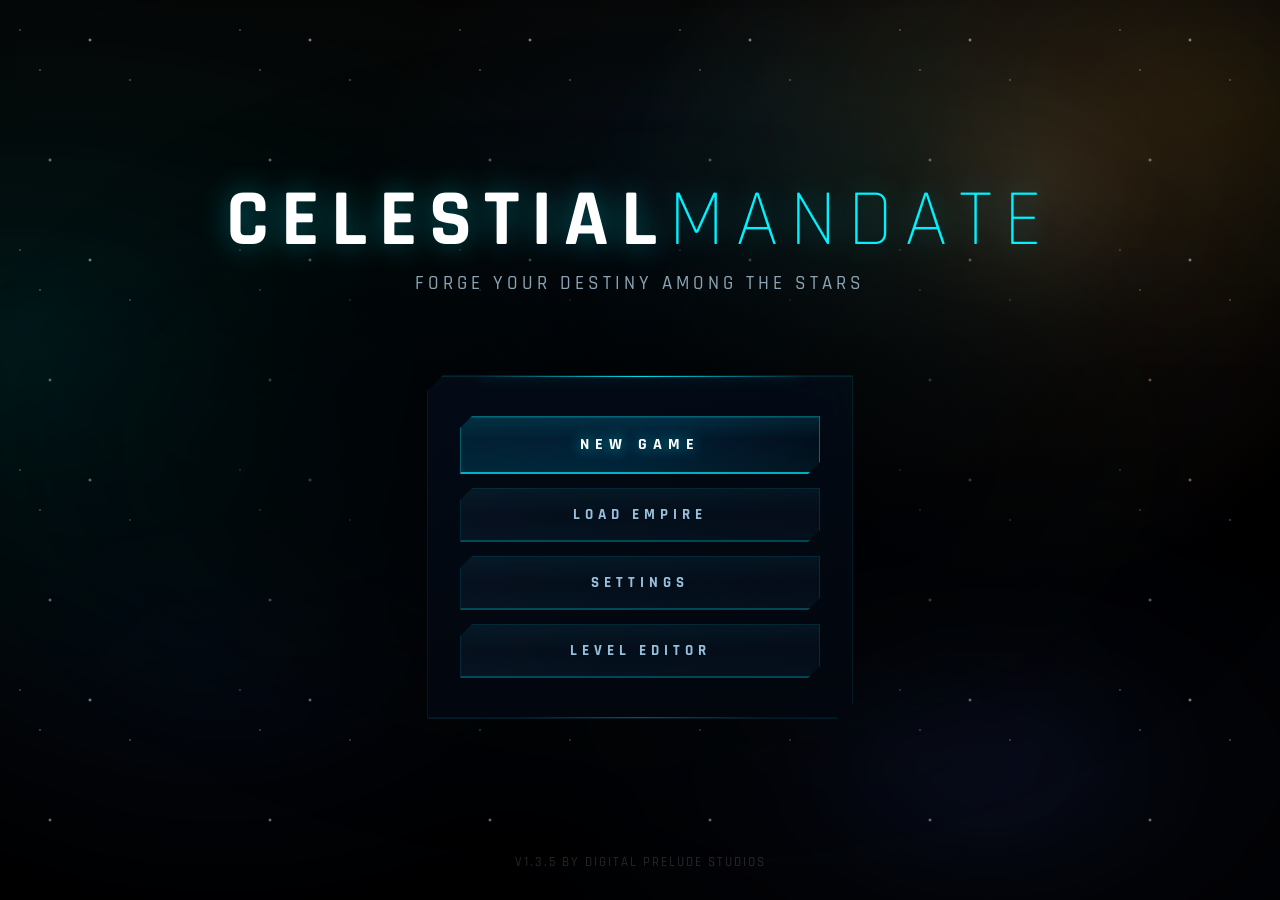
==== commit 83d6a5ca: "iiuo" ====
--- a/index.html
+++ b/index.html
@@ -7,6 +7,7 @@
     <link rel="stylesheet" href="styles/styles_core.css">
     <link rel="stylesheet" href="styles/styles_ui.css">
     <link rel="stylesheet" href="styles/styles_colony.css">
+    <link rel="stylesheet" href="styles/styles_quests.css">
     <link rel="stylesheet" href="styles/styles_creation.css">
     <link rel="stylesheet" href="styles/styles_mobile.css">
     <link rel="stylesheet" href="styles/styles_research.css">
@@ -14,6 +15,7 @@
     <link rel="stylesheet" href="styles/styles_fleets.css">
     <link rel="stylesheet" href="styles/styles_codex.css">
     <link rel="stylesheet" href="styles/styles_diplomacy.css">
+    <link rel="stylesheet" href="styles/styles_editor.css">
     <!-- styles.css is deprecated -->
     <link rel="preconnect" href="https://fonts.googleapis.com">
     <link rel="preconnect" href="https://fonts.gstatic.com" crossorigin>
@@ -290,6 +292,14 @@
 
     <div id="game-container"></div>
     <div id="joystick-container"></div>
+    <!-- Mobile D-pad for planet exploration -->
+    <div id="mobile-dpad" class="hidden">
+        <button id="dpad-up" class="dpad-btn" data-key="w">▲</button>
+        <button id="dpad-left" class="dpad-btn" data-key="a">◀</button>
+        <button id="dpad-center" class="dpad-btn dpad-center-btn"></button>
+        <button id="dpad-right" class="dpad-btn" data-key="d">▶</button>
+        <button id="dpad-down" class="dpad-btn" data-key="s">▼</button>
+    </div>
     <div id="exploration-header" class="hidden">
         <div id="exploration-header-left">
             <button id="btn-exit-planet">⬆ Orbit</button>
@@ -299,6 +309,7 @@
             <span id="exploration-planet-type"></span>
         </div>
         <div id="exploration-header-right">
+            <button id="btn-deploy-tank" class="hidden">Deploy Tank</button>
             <span id="exploration-coords"></span>
         </div>
     </div>
@@ -310,11 +321,51 @@
         <span id="building-info-production"></span>
     </div>
 
+    <!-- Quest tracker toggle (mobile only) -->
+    <button id="quest-toggle-btn" class="hidden" aria-label="Toggle objectives">
+        <span id="quest-toggle-icon">📋</span>
+        <span id="quest-toggle-badge"></span>
+    </button>
+
+    <!-- Quest tracker (shown during planet exploration) -->
+    <div id="quest-tracker" class="hidden">
+        <div class="qt-header">
+            <span class="qt-title">FIELD OBJECTIVES</span>
+            <span class="qt-count" id="qt-count"></span>
+        </div>
+        <div id="qt-list"></div>
+    </div>
+
+    <!-- Quest info tooltip (shown on tap during exploration) -->
+    <div id="quest-tap-tooltip" class="hidden">
+        <span id="quest-tap-icon"></span>
+        <div id="quest-tap-label"></div>
+        <div id="quest-tap-desc"></div>
+        <div id="quest-tap-reward"></div>
+    </div>
+
+    <!-- Discovery panel (shown when near anomaly during exploration) -->
+    <div id="discovery-panel" class="hidden">
+        <div class="discovery-header">
+            <span id="discovery-icon"></span>
+            <span id="discovery-label"></span>
+        </div>
+        <div id="discovery-desc"></div>
+        <div id="discovery-reward"></div>
+        <button id="discovery-investigate-btn">Investigate</button>
+    </div>
+
+    <!-- Encounter flash overlay (energy surge, etc.) -->
+    <div id="encounter-flash-overlay" class="hidden"></div>
+
     <!-- Soldier control indicator (shown when controlling a soldier) -->
     <div id="soldier-control-bar" class="hidden">
         <span>Controlling Soldier</span>
         <button id="btn-back-to-drone">&#8617; Back to Drone</button>
     </div>
+
+    <!-- Tank fire button (mobile, shown when controlling tank) -->
+    <div id="tank-fire-btn" class="hidden">FIRE</div>
 
     <!-- Unit selection panel (right side, exploration mode) -->
     <div id="unit-panel" class="hidden">
@@ -467,9 +518,19 @@
                 <button id="splash-start" class="menu-btn primary">New Game</button>
                 <button id="splash-load" class="menu-btn">Load Empire</button>
                 <button id="splash-settings" class="menu-btn">Settings</button>
+                <button id="splash-editor" class="menu-btn">Level Editor</button>
             </div>
         </div>
         <div class="splash-footer">V1.3.5 by Digital Prelude Studios</div>
+    </div>
+
+    <!-- Level Editor Screen -->
+    <div id="editor-screen" class="hidden">
+        <div id="editor-toolbar"></div>
+        <div id="editor-palette"></div>
+        <div id="editor-properties" class="hidden"></div>
+        <div id="editor-bottombar"></div>
+        <div id="editor-modal" class="hidden"></div>
     </div>
 
     <!-- Scene Transition Overlay -->
@@ -577,7 +638,7 @@
         <div id="system-panel" class="panel hidden">
             <div class="panel-header">
                 <h2 id="sys-name">System Name</h2>
-                <button id="btn-close-system">Close</button>
+                <button id="btn-close-system">✕</button>
             </div>
             <div class="panel-content">
                 <div id="sys-details">
@@ -588,7 +649,7 @@
                     <button id="btn-survey" class="action-btn">Survey System</button>
                 </div>
                 <div class="star-list-section">
-                    <div class="star-list-header">PLANETS IN SYSTEM</div>
+                    <div class="star-list-header" onclick="document.getElementById('star-list').classList.toggle('collapsed');this.querySelector('.section-chevron').classList.toggle('collapsed')">PLANETS <span class="section-chevron">▼</span></div>
                     <div id="star-list"></div>
                 </div>
             </div>
@@ -597,11 +658,11 @@
         <div id="planet-panel" class="panel hidden">
             <div class="panel-header">
                 <h2 id="planet-name">Planet Name</h2>
-                <button id="btn-close-planet">Close</button>
+                <button id="btn-close-planet">✕</button>
             </div>
             <div class="panel-content">
-                <div class="planet-controls" style="margin-bottom: 15px;">
-                     <button id="btn-land" class="action-btn" style="width: 100%; border-color: var(--color-secondary); color: var(--color-secondary);">Land & Explore</button>
+                <div class="planet-controls">
+                     <button id="btn-land" class="action-btn btn-land-explore">Land & Explore</button>
                 </div>
                 <div class="planet-stats">
                     <div class="stat">Size: <span id="planet-size">16</span></div>
@@ -622,14 +683,14 @@
                     </div>
 
                     <div class="colony-section">
-                        <h3>Infrastructure</h3>
+                        <h3 class="colony-section-toggle" onclick="this.classList.toggle('collapsed');this.nextElementSibling.classList.toggle('collapsed')">Infrastructure <span class="section-chevron">▼</span></h3>
                         <div id="colony-building-list" class="building-grid">
                             <!-- Buildings go here -->
                         </div>
                     </div>
 
                     <div class="colony-section">
-                        <h3>Construction</h3>
+                        <h3 class="colony-section-toggle" onclick="this.classList.toggle('collapsed');this.nextElementSibling.classList.toggle('collapsed')">Construction <span class="section-chevron">▼</span></h3>
                         <div id="colony-construction-list" class="construction-list">
                             <!-- Build options go here -->
                         </div>
--- a/styles/styles_core.css
+++ b/styles/styles_core.css
@@ -381,6 +381,7 @@
 .menu-btn:nth-child(2) { animation: menuBtnIn 0.6s 2.7s cubic-bezier(0.16, 1, 0.3, 1) both; }
 .menu-btn:nth-child(3) { animation: menuBtnIn 0.6s 2.9s cubic-bezier(0.16, 1, 0.3, 1) both; }
 .menu-btn:nth-child(4) { animation: menuBtnIn 0.6s 3.1s cubic-bezier(0.16, 1, 0.3, 1) both; }
+.menu-btn:nth-child(5) { animation: menuBtnIn 0.6s 3.3s cubic-bezier(0.16, 1, 0.3, 1) both; }
 
 /* Primary gets its pulse AFTER entrance */
 .menu-btn.primary:nth-child(2) { animation: menuBtnIn 0.6s 2.7s cubic-bezier(0.16, 1, 0.3, 1) both, menuPrimaryPulse 3s 3.3s ease-in-out infinite; }
--- a/styles/styles_ui.css
+++ b/styles/styles_ui.css
@@ -334,14 +334,18 @@
 /* --- PANELS --- */
 .panel {
     position: absolute;
-    background: linear-gradient(135deg, rgba(4, 12, 24, 0.95) 0%, rgba(2, 6, 12, 0.98) 100%);
-    border: 1px solid rgba(0, 242, 255, 0.15);
-    border-left: 3px solid var(--color-primary);
-    backdrop-filter: blur(12px);
-    -webkit-backdrop-filter: blur(12px);
+    background: linear-gradient(170deg, rgba(6, 16, 30, 0.88) 0%, rgba(2, 6, 14, 0.95) 100%);
+    border: 1px solid rgba(0, 242, 255, 0.12);
+    border-top: 1px solid rgba(0, 242, 255, 0.25);
+    backdrop-filter: blur(20px);
+    -webkit-backdrop-filter: blur(20px);
     padding: 0;
     min-width: 300px;
-    box-shadow: 0 15px 35px rgba(0, 0, 0, 0.8), inset 0 0 40px rgba(0, 242, 255, 0.05);
+    border-radius: 4px;
+    box-shadow: 0 20px 60px rgba(0, 0, 0, 0.9),
+        0 0 1px rgba(0, 242, 255, 0.3),
+        inset 0 1px 0 rgba(0, 242, 255, 0.1),
+        inset 0 0 60px rgba(0, 242, 255, 0.02);
     transition: opacity 0.35s cubic-bezier(0.19, 1, 0.22, 1),
         transform 0.35s cubic-bezier(0.19, 1, 0.22, 1),
         visibility 0s 0s;
@@ -350,11 +354,6 @@
     opacity: 1;
     visibility: visible;
     transform: translateX(0) scale(1);
-    clip-path: polygon(0 0,
-            100% 0,
-            100% calc(100% - 20px),
-            calc(100% - 20px) 100%,
-            0 100%);
 }
 
 .panel::before {
@@ -362,10 +361,20 @@
     position: absolute;
     top: 0;
     left: 0;
-    width: 100%;
+    right: 0;
     height: 1px;
-    background: linear-gradient(90deg, var(--color-primary), transparent);
-    box-shadow: 0 0 10px var(--color-primary);
+    background: linear-gradient(90deg, transparent, rgba(0, 242, 255, 0.5) 30%, rgba(0, 242, 255, 0.5) 70%, transparent);
+    z-index: 1;
+}
+
+.panel::after {
+    content: '';
+    position: absolute;
+    bottom: 0;
+    left: 0;
+    right: 0;
+    height: 1px;
+    background: linear-gradient(90deg, transparent, rgba(0, 242, 255, 0.15), transparent);
 }
 
 .panel.hidden {
@@ -396,7 +405,7 @@
     bottom: auto;
     transform-origin: top right;
     min-width: 360px;
-    max-height: 80vh;
+    max-height: calc(100vh - 130px);
     overflow-y: auto;
     scrollbar-width: thin;
     scrollbar-color: rgba(0, 242, 255, 0.2) transparent;
@@ -778,13 +787,13 @@
 }
 
 .panel-header {
-    background: linear-gradient(90deg, rgba(0, 242, 255, 0.15), rgba(0, 0, 0, 0.4));
-    padding: 16px 24px;
+    background: linear-gradient(90deg, rgba(0, 242, 255, 0.06) 0%, rgba(0, 0, 0, 0.15) 100%);
+    padding: 14px 20px;
     display: flex;
     justify-content: space-between;
     align-items: center;
     gap: 16px;
-    border-bottom: 1px solid rgba(0, 242, 255, 0.2);
+    border-bottom: 1px solid rgba(0, 242, 255, 0.12);
     position: relative;
 }
 
@@ -793,23 +802,22 @@
     position: absolute;
     bottom: -1px;
     left: 0;
-    width: 40%;
+    width: 100%;
     height: 1px;
-    background: var(--color-primary);
-    box-shadow: 0 0 8px var(--color-primary);
+    background: linear-gradient(90deg, rgba(0, 242, 255, 0.6), rgba(0, 242, 255, 0.1) 60%, transparent);
 }
 
 .panel-header h2 {
     margin: 0;
-    font-size: 20px;
+    font-size: 17px;
     text-transform: uppercase;
-    letter-spacing: 3px;
+    letter-spacing: 2px;
     color: #ffffff;
-    text-shadow: 0 0 10px rgba(0, 242, 255, 0.6);
+    text-shadow: 0 0 10px rgba(0, 242, 255, 0.4);
     white-space: nowrap;
     overflow: hidden;
     text-overflow: ellipsis;
-    font-weight: 600;
+    font-weight: 700;
     display: flex;
     align-items: center;
     gap: 8px;
@@ -817,8 +825,8 @@
 
 .panel-header h2 .title-icon,
 .fullscreen-panel-header h2 .title-icon {
-    width: 80px;
-    height: 80px;
+    width: 48px;
+    height: 48px;
     display: block;
     margin: 0 auto;
     /* Base style, overridden below per panel */
@@ -869,8 +877,8 @@
 }
 
 .panel-content {
-    padding: 20px;
-    font-size: 15px;
+    padding: 16px 20px;
+    font-size: 13px;
 }
 
 /* Empire Hub Specific Icon Glows — gradient SVGs provide their own color */
@@ -900,16 +908,33 @@
 
 #sys-details p,
 #planet-panel p {
-    margin: 5px 0;
-    color: var(--color-text-dim);
+    margin: 4px 0;
+    color: rgba(136, 187, 221, 0.7);
     display: flex;
     justify-content: space-between;
+    align-items: center;
+    font-size: 13px;
+    padding: 4px 2px;
+    border-radius: 3px;
+    transition: background 0.15s ease;
+}
+
+#sys-details p:hover,
+#planet-panel p:hover {
+    background: rgba(0, 242, 255, 0.03);
 }
 
 #sys-details span,
 #planet-panel span {
-    color: var(--color-text-bright);
+    color: #ffffff;
     font-weight: 600;
+    font-size: 14px;
+}
+
+#sys-details {
+    padding-bottom: 12px;
+    border-bottom: 1px solid rgba(0, 242, 255, 0.06);
+    margin-bottom: 6px;
 }
 
 .action-btn,
@@ -917,55 +942,60 @@
 #btn-close-planet,
 #btn-close-settings {
     width: 100%;
-    padding: 12px;
-    margin-top: 15px;
-    background: linear-gradient(180deg, rgba(2, 10, 20, 0.4) 0%, rgba(4, 15, 30, 0.8) 100%);
-    border: 1px solid rgba(0, 242, 255, 0.1);
-    border-bottom: 2px solid rgba(0, 242, 255, 0.3);
-    color: #88bbdd;
-    font-size: 14px;
+    padding: 11px 16px;
+    margin-top: 12px;
+    background: linear-gradient(180deg, rgba(4, 14, 28, 0.5) 0%, rgba(2, 8, 18, 0.8) 100%);
+    border: 1px solid rgba(0, 242, 255, 0.15);
+    color: #8ec8e8;
+    font-size: 13px;
     font-weight: 600;
     text-transform: uppercase;
-    letter-spacing: 2px;
+    letter-spacing: 2.5px;
     cursor: pointer;
-    transition: all 0.3s cubic-bezier(0.165, 0.84, 0.44, 1);
-    clip-path: polygon(10px 0, 100% 0, 100% calc(100% - 10px), calc(100% - 10px) 100%, 0 100%, 0 10px);
+    transition: all 0.25s ease;
+    border-radius: 3px;
 }
 
 .action-btn:hover:not(:disabled),
 #btn-close-system:hover,
 #btn-close-planet:hover,
 #btn-close-settings:hover {
-    background: linear-gradient(180deg, rgba(0, 150, 255, 0.2) 0%, rgba(10, 30, 50, 0.9) 100%);
+    background: linear-gradient(180deg, rgba(0, 140, 255, 0.15) 0%, rgba(6, 20, 40, 0.9) 100%);
     color: #ffffff;
     border-color: rgba(0, 242, 255, 0.5);
-    border-bottom-color: rgba(0, 242, 255, 1);
-    box-shadow: 0 0 15px rgba(0, 242, 255, 0.2);
+    box-shadow: 0 0 20px rgba(0, 242, 255, 0.15), inset 0 0 20px rgba(0, 242, 255, 0.05);
 }
 
 .action-btn:disabled {
     pointer-events: none;
+    opacity: 0.35;
 }
 
 #btn-close-system,
 #btn-close-planet,
 #btn-close-settings {
-    width: auto;
+    width: 28px;
+    height: 28px;
     margin: 0;
-    padding: 6px 12px;
-    font-size: 12px;
-    border-bottom: 2px solid rgba(255, 50, 50, 0.3);
-    color: #ff8888;
+    padding: 0;
+    font-size: 14px;
+    letter-spacing: 0;
+    border-color: rgba(255, 255, 255, 0.1);
+    color: rgba(255, 255, 255, 0.4);
+    display: flex;
+    align-items: center;
+    justify-content: center;
+    border-radius: 4px;
+    flex-shrink: 0;
 }
 
 #btn-close-system:hover,
 #btn-close-planet:hover,
 #btn-close-settings:hover {
-    background: linear-gradient(180deg, rgba(255, 50, 50, 0.2) 0%, rgba(50, 10, 10, 0.9) 100%);
-    border-color: rgba(255, 50, 50, 0.5);
-    border-bottom: 2px solid rgba(255, 50, 50, 1);
-    color: #ffffff;
-    box-shadow: 0 5px 15px rgba(255, 50, 50, 0.2);
+    background: rgba(255, 80, 80, 0.12);
+    border-color: rgba(255, 80, 80, 0.35);
+    color: #ff6666;
+    box-shadow: none;
 }
 
 .action-buttons {
@@ -1348,30 +1378,51 @@
 }
 
 /* ── Star List in System Panel ───────────────────────────────────────────── */
+/* ── Star/Planet List in System Panel ───────────────────────────────────── */
 .star-list-section {
-    margin-top: 16px;
-    border-top: 1px solid rgba(0, 242, 255, 0.1);
-    padding-top: 12px;
+    margin-top: 14px;
+    border-top: 1px solid rgba(0, 242, 255, 0.06);
+    padding-top: 14px;
 }
 
 .star-list-header {
+    display: flex;
+    align-items: center;
+    justify-content: space-between;
     font-size: 10px;
     font-weight: 700;
-    letter-spacing: 2px;
-    color: rgba(0, 242, 255, 0.5);
+    letter-spacing: 2.5px;
+    color: var(--color-primary);
     text-transform: uppercase;
-    margin-bottom: 8px;
-    padding-left: 2px;
+    margin-bottom: 10px;
+    padding-left: 0;
+    opacity: 0.7;
+    cursor: pointer;
+    user-select: none;
+}
+
+.star-list-header .section-chevron {
+    font-size: 8px;
+    transition: transform 0.25s ease;
+    opacity: 0.5;
+}
+
+.star-list-header .section-chevron.collapsed {
+    transform: rotate(-90deg);
 }
 
 #star-list {
-    max-height: 220px;
+    max-height: 300px;
     overflow-y: auto;
     display: flex;
     flex-direction: column;
-    gap: 2px;
+    gap: 3px;
     scrollbar-width: thin;
     scrollbar-color: rgba(0, 242, 255, 0.2) transparent;
+}
+
+#star-list.collapsed {
+    display: none;
 }
 
 #star-list::-webkit-scrollbar {
@@ -1390,43 +1441,64 @@
 .star-list-item {
     display: flex;
     align-items: center;
-    gap: 8px;
-    padding: 6px 8px;
-    border-radius: 3px;
+    gap: 12px;
+    padding: 10px 12px;
+    border-radius: 4px;
     cursor: pointer;
     border: 1px solid transparent;
-    transition: background 0.15s, border-color 0.15s;
+    transition: all 0.2s ease;
+    position: relative;
 }
 
 .star-list-item:hover {
-    background: rgba(0, 242, 255, 0.07);
-    border-color: rgba(0, 242, 255, 0.2);
+    background: rgba(0, 242, 255, 0.05);
+    border-color: rgba(0, 242, 255, 0.12);
 }
 
 .star-list-item.active {
-    background: rgba(0, 242, 255, 0.1);
-    border-color: rgba(0, 242, 255, 0.35);
+    background: linear-gradient(90deg, rgba(0, 242, 255, 0.1) 0%, rgba(0, 242, 255, 0.03) 100%);
+    border-color: rgba(0, 242, 255, 0.25);
+    border-left: 2px solid var(--color-primary);
 }
 
 .star-list-dot {
-    width: 8px;
-    height: 8px;
+    width: 28px;
+    height: 28px;
     border-radius: 50%;
     flex-shrink: 0;
 }
 
+.star-list-info {
+    flex: 1;
+    display: flex;
+    flex-direction: column;
+    gap: 2px;
+    min-width: 0;
+}
+
 .star-list-name {
-    flex: 1;
-    font-size: 12px;
+    font-size: 13px;
     font-weight: 600;
-    color: #c0dff0;
+    color: #c8e0f0;
     white-space: nowrap;
     overflow: hidden;
     text-overflow: ellipsis;
+    line-height: 1.2;
+}
+
+.star-list-type {
+    font-size: 10px;
+    color: rgba(136, 187, 221, 0.6);
+    letter-spacing: 0.3px;
+    line-height: 1.2;
 }
 
 .star-list-item.active .star-list-name {
-    color: var(--color-primary);
+    color: #ffffff;
+}
+
+.star-list-item.active .star-list-type {
+    color: rgba(0, 242, 255, 0.6);
 }
 
 /* ── CONTROLS HINT BAR (bottom of screen) ───────────────────────────────────── */
@@ -1611,6 +1683,65 @@
 }
 #btn-back-to-drone:hover { background: rgba(0, 242, 255, 0.25); }
 
+/* ── Deploy Tank Button ───────────────────────────────────────────────────── */
+#btn-deploy-tank {
+    background: rgba(100, 200, 80, 0.15);
+    border: 1px solid rgba(100, 200, 80, 0.5);
+    color: #6ac850;
+    padding: 2px 10px;
+    font-size: 11px;
+    line-height: 1.2;
+    height: 26px;
+    border-radius: 3px;
+    cursor: pointer;
+    font-family: var(--font-main);
+    letter-spacing: 0.5px;
+    transition: background 0.2s, border-color 0.2s;
+    white-space: nowrap;
+    -webkit-tap-highlight-color: rgba(100, 200, 80, 0.2);
+    touch-action: manipulation;
+}
+#btn-deploy-tank:hover { background: rgba(100, 200, 80, 0.3); border-color: #8de070; }
+#btn-deploy-tank.deployed {
+    opacity: 0.4;
+    cursor: default;
+    border-color: rgba(100, 200, 80, 0.25);
+}
+#btn-deploy-tank.hidden { display: none; }
+
+/* ── Tank Fire Button (mobile) ────────────────────────────────────────────── */
+#tank-fire-btn {
+    position: fixed;
+    bottom: 120px;
+    right: 20px;
+    width: 64px;
+    height: 64px;
+    border-radius: 50%;
+    background: rgba(255, 80, 30, 0.25);
+    border: 2px solid rgba(255, 120, 50, 0.7);
+    color: #ff8844;
+    font-size: 12px;
+    font-weight: 700;
+    font-family: var(--font-main);
+    letter-spacing: 1px;
+    display: flex;
+    align-items: center;
+    justify-content: center;
+    cursor: pointer;
+    z-index: 200;
+    pointer-events: auto;
+    user-select: none;
+    -webkit-user-select: none;
+    -webkit-tap-highlight-color: rgba(255, 80, 30, 0.3);
+    touch-action: manipulation;
+    transition: background 0.15s, transform 0.1s;
+}
+#tank-fire-btn:active {
+    background: rgba(255, 80, 30, 0.5);
+    transform: scale(0.92);
+}
+#tank-fire-btn.hidden { display: none; }
+
 /* ── Unit Selection Panel (right side) ──────────────────────────────────────── */
 #unit-panel {
     position: fixed;
@@ -1680,17 +1811,16 @@
 #system-unit-panel {
     position: fixed;
     right: 12px;
-    top: 50%;
-    transform: translateY(-50%);
-    z-index: 180;
+    top: 50px;
+    z-index: 200;
     pointer-events: auto;
 }
+#system-unit-panel-list {
+    display: flex;
+    flex-direction: row;
+    gap: 6px;
+}
 #system-unit-panel.hidden { display: none; }
-#system-unit-panel-list {
-    display: flex;
-    flex-direction: column;
-    gap: 8px;
-}
 
 /* ── System Ship Control Bar ───────────────────────────────────────────────── */
 #system-ship-control-bar {
@@ -1822,11 +1952,14 @@
 }
 
 .star-list-meta {
-    font-size: 10px;
-    color: rgba(0, 242, 255, 0.4);
+    font-size: 11px;
+    color: rgba(0, 242, 255, 0.45);
     flex-shrink: 0;
-    font-weight: 600;
+    font-weight: 700;
     letter-spacing: 0.5px;
+    text-align: right;
+    font-variant-numeric: tabular-nums;
+    min-width: 24px;
 }
 
 /* ── RANDOM EVENT MODAL ────────────────────────────────────────────────────── */
@@ -1880,6 +2013,7 @@
 /* ── Main box ──────────────────────────────────────────────────────────── */
 .evt-box {
     position: relative;
+    z-index: 1;
     background: linear-gradient(170deg, rgba(6, 14, 28, 0.97) 0%, rgba(2, 6, 14, 0.99) 100%);
     border: 1px solid color-mix(in srgb, var(--evt-accent) 25%, transparent);
     box-shadow:
@@ -2172,28 +2306,37 @@
 /* ── Image ─────────────────────────────────────────────────────────────── */
 .evt-image-wrap {
     padding: 0 20px 12px;
-    display: flex;
-    justify-content: center;
+    position: relative;
+    /* Fixed height so layout never jumps when image loads */
+    height: 160px;
+    overflow: hidden;
+    border-radius: 4px;
+    margin: 0 20px 12px;
+    padding: 0;
+    border: 1px solid color-mix(in srgb, var(--evt-accent) 40%, transparent);
+    background: linear-gradient(135deg, rgba(255,255,255,0.02) 0%, rgba(255,255,255,0.04) 50%, rgba(255,255,255,0.02) 100%);
+    background-size: 200% 100%;
+    animation: evtImageShimmer 1.5s ease-in-out infinite;
+}
+
+.evt-image-wrap.evt-image-loaded {
+    animation: none;
+    background: none;
 }
 
 .evt-image {
     width: 100%;
-    max-height: 160px;
+    height: 100%;
     object-fit: cover;
-    border-radius: 4px;
-    border: 1px solid color-mix(in srgb, var(--evt-accent) 40%, transparent);
-    box-shadow: 0 4px 12px rgba(0,0,0,0.5), inset 0 0 10px rgba(0,0,0,0.8);
+    border-radius: 3px;
+    box-shadow: inset 0 0 10px rgba(0,0,0,0.8);
+    filter: sepia(0.1) saturate(1.2);
+    opacity: 0;
+    transition: opacity 0.4s ease;
+}
+
+.evt-image.evt-image-visible {
     opacity: 0.9;
-    filter: sepia(0.1) saturate(1.2);
-    transition: opacity 0.4s ease, filter 0.3s ease;
-}
-
-.evt-image.evt-image-loading {
-    opacity: 0;
-    min-height: 80px;
-    background: linear-gradient(90deg, rgba(255,255,255,0.03) 25%, rgba(255,255,255,0.06) 50%, rgba(255,255,255,0.03) 75%);
-    background-size: 200% 100%;
-    animation: evtImageShimmer 1.2s ease-in-out infinite;
 }
 
 @keyframes evtImageShimmer {
@@ -2444,6 +2587,11 @@
         gap: 6px;
     }
 
+    .evt-image-wrap {
+        height: 120px;
+        margin: 0 14px 10px;
+    }
+
     .evt-choice-btn {
         padding: 10px 12px;
     }
@@ -2478,4 +2626,119 @@
     .evt-choice-btn:active .evt-choice-marker {
         opacity: 1;
     }
+}
+
+/* ── DISCOVERY PANEL (Anomaly Investigation) ─────────────────────────────── */
+#discovery-panel {
+    position: fixed;
+    bottom: 80px;
+    left: 50%;
+    transform: translateX(-50%) translateY(20px);
+    z-index: 200;
+    background: linear-gradient(170deg, rgba(30, 10, 50, 0.95) 0%, rgba(10, 4, 24, 0.97) 100%);
+    border: 1px solid rgba(153, 51, 255, 0.35);
+    border-radius: 8px;
+    padding: 14px 20px 16px;
+    min-width: 260px;
+    max-width: 340px;
+    pointer-events: auto;
+    backdrop-filter: blur(8px);
+    box-shadow: 0 0 30px rgba(120, 40, 200, 0.15), 0 4px 20px rgba(0, 0, 0, 0.6);
+    opacity: 0;
+    transition: opacity 0.3s ease, transform 0.3s ease;
+    font-family: var(--font-main);
+}
+#discovery-panel:not(.hidden) {
+    opacity: 1;
+    transform: translateX(-50%) translateY(0);
+}
+#discovery-panel.hidden { display: none !important; }
+
+.discovery-header {
+    display: flex;
+    align-items: center;
+    gap: 10px;
+    margin-bottom: 8px;
+}
+#discovery-icon {
+    font-size: 22px;
+    filter: drop-shadow(0 0 6px rgba(153, 51, 255, 0.6));
+}
+#discovery-label {
+    font-size: 14px;
+    font-weight: 700;
+    color: #cc88ff;
+    letter-spacing: 0.5px;
+    text-shadow: 0 0 10px rgba(153, 51, 255, 0.4);
+}
+#discovery-desc {
+    font-size: 11.5px;
+    color: rgba(255, 255, 255, 0.65);
+    line-height: 1.5;
+    margin-bottom: 10px;
+}
+#discovery-reward {
+    font-size: 11px;
+    font-weight: 600;
+    color: #bb99ff;
+    letter-spacing: 0.3px;
+    margin-bottom: 12px;
+}
+#discovery-investigate-btn {
+    appearance: none;
+    -webkit-appearance: none;
+    width: 100%;
+    padding: 8px 16px;
+    background: linear-gradient(135deg, rgba(153, 51, 255, 0.25) 0%, rgba(100, 30, 180, 0.3) 100%);
+    border: 1px solid rgba(153, 51, 255, 0.5);
+    border-radius: 4px;
+    color: #cc88ff;
+    font-family: var(--font-main);
+    font-size: 12px;
+    font-weight: 700;
+    letter-spacing: 1.5px;
+    text-transform: uppercase;
+    cursor: pointer;
+    transition: background 0.2s, box-shadow 0.2s, color 0.2s;
+    -webkit-tap-highlight-color: rgba(153, 51, 255, 0.2);
+    touch-action: manipulation;
+}
+#discovery-investigate-btn:hover {
+    background: linear-gradient(135deg, rgba(153, 51, 255, 0.4) 0%, rgba(100, 30, 180, 0.5) 100%);
+    box-shadow: 0 0 16px rgba(153, 51, 255, 0.35);
+    color: #e0ccff;
+}
+#discovery-investigate-btn:active {
+    transform: scale(0.97);
+}
+
+/* ── Encounter Flash Overlay ──────────────────────────────────────────────── */
+#encounter-flash-overlay {
+    position: fixed;
+    top: 0;
+    left: 0;
+    width: 100vw;
+    height: 100vh;
+    z-index: 9999;
+    pointer-events: none;
+    background: rgba(153, 51, 255, 0.3);
+    opacity: 0;
+    transition: opacity 0.15s ease;
+}
+#encounter-flash-overlay.flash-active {
+    opacity: 1;
+}
+#encounter-flash-overlay.hidden { display: none !important; }
+
+/* ── Discovery panel mobile ───────────────────────────────────────────────── */
+@media (max-width: 768px) {
+    #discovery-panel {
+        bottom: 110px;
+        min-width: 220px;
+        max-width: 280px;
+        padding: 10px 14px 12px;
+    }
+    #discovery-label { font-size: 13px; }
+    #discovery-desc { font-size: 11px; }
+    #discovery-investigate-btn { padding: 10px 16px; font-size: 13px; }
 }
--- a/styles/styles_colony.css
+++ b/styles/styles_colony.css
@@ -1,9 +1,8 @@
-/* Updated: Organized app hierarchy, moved to ./styles folder, fixed imports and paths */
 /* --- COLONY UI --- */
 #planet-actions-pre {
-    margin-top: 15px;
-    border-top: 1px solid rgba(255,255,255,0.1);
-    padding-top: 15px;
+    margin-top: 14px;
+    border-top: 1px solid rgba(0, 242, 255, 0.06);
+    padding-top: 14px;
 }
 
 .cost-preview {
@@ -15,40 +14,85 @@
 
 .colony-header-stats {
     display: flex;
-    gap: 10px;
-    margin: 15px 0;
-    background: rgba(0,0,0,0.3);
-    padding: 10px;
-    border-radius: 4px;
+    gap: 0;
+    margin: 14px 0;
+    background: transparent;
+    padding: 0;
 }
 
 .stat-box {
     flex: 1;
     text-align: center;
-    font-weight: bold;
+    font-weight: 700;
+    font-size: 14px;
     color: var(--color-primary);
+    padding: 10px 8px;
+    background: rgba(0, 242, 255, 0.04);
+    border: 1px solid rgba(0, 242, 255, 0.08);
+    position: relative;
+}
+
+.stat-box:first-child {
+    border-right: none;
+    border-radius: 3px 0 0 3px;
+}
+
+.stat-box:last-child {
+    border-left: none;
+    border-radius: 0 3px 3px 0;
+}
+
+.stat-box span {
+    color: #fff !important;
 }
 
 .colony-section h3 {
-    font-size: 14px;
-    color: var(--color-secondary);
+    font-size: 11px;
+    color: var(--color-primary);
     text-transform: uppercase;
-    border-bottom: 1px solid rgba(255,170,0,0.3);
-    padding-bottom: 4px;
-    margin: 15px 0 10px 0;
+    letter-spacing: 2.5px;
+    border-bottom: none;
+    padding-bottom: 0;
+    margin: 18px 0 10px 0;
+    font-weight: 700;
+    opacity: 0.8;
+}
+
+.colony-section-toggle {
+    display: flex;
+    align-items: center;
+    justify-content: space-between;
+    cursor: pointer;
+    user-select: none;
+}
+
+.colony-section-toggle .section-chevron {
+    font-size: 8px;
+    transition: transform 0.25s ease;
+    opacity: 0.5;
+}
+
+.colony-section-toggle.collapsed .section-chevron {
+    transform: rotate(-90deg);
+}
+
+.building-grid.collapsed,
+.construction-list.collapsed {
+    display: none;
 }
 
 .building-grid {
     display: grid;
-    grid-template-columns: repeat(4, 1fr);
+    grid-template-columns: repeat(3, 1fr);
     gap: 8px;
     min-height: 50px;
 }
 
 .building-slot {
     aspect-ratio: 1;
-    background: rgba(255,255,255,0.05);
-    border: 1px solid rgba(255,255,255,0.1);
+    background: linear-gradient(180deg, rgba(0, 242, 255, 0.05) 0%, rgba(0, 10, 20, 0.3) 100%);
+    border: 1px solid rgba(0, 242, 255, 0.12);
+    border-radius: 6px;
     display: flex;
     flex-direction: column;
     align-items: center;
@@ -57,50 +101,106 @@
     transition: all 0.2s;
     position: relative;
     overflow: hidden;
-    padding: 4px;
+    padding: 6px;
 }
 
 .building-slot.empty {
-    opacity: 0.3;
+    opacity: 0.2;
+    border-style: dashed;
+    background: rgba(0, 0, 0, 0.12);
 }
 
 .building-slot:hover {
-    border-color: var(--color-primary);
-    box-shadow: inset 0 0 10px rgba(0,242,255,0.2);
+    border-color: rgba(0, 242, 255, 0.4);
+    background: linear-gradient(180deg, rgba(0, 242, 255, 0.08) 0%, rgba(0, 10, 20, 0.35) 100%);
+    box-shadow: 0 0 14px rgba(0, 242, 255, 0.1), inset 0 0 14px rgba(0, 242, 255, 0.04);
 }
 
 .building-icon {
     font-size: 24px;
     margin-bottom: 4px;
-    filter: drop-shadow(0 2px 4px rgba(0,0,0,0.5));
+    filter: drop-shadow(0 2px 6px rgba(0,0,0,0.6));
+}
+
+.building-slot-img {
+    width: 100%;
+    aspect-ratio: 16 / 10;
+    background-size: cover;
+    background-position: center;
+    border-radius: 4px;
+    margin-bottom: 4px;
+    box-shadow: inset 0 0 10px rgba(0, 0, 0, 0.5);
+}
+
+.building-slot-img-wip {
+    opacity: 0.4;
+    filter: grayscale(100%);
 }
 
 .building-traits {
     font-size: 9px;
     text-align: center;
-    line-height: 1.1;
-    color: #ccc;
-    background: rgba(0,0,0,0.5);
-    padding: 2px 4px;
-    border-radius: 4px;
-    width: 90%;
+    line-height: 1.2;
+    color: #99bbcc;
+    background: rgba(0, 0, 0, 0.35);
+    padding: 2px 5px;
+    border-radius: 3px;
+    width: 92%;
 }
 
 .construction-overlay {
     position: absolute;
     top: 0; left: 0; right: 0; bottom: 0;
-    background: rgba(0,0,0,0.7);
+    background: rgba(0, 0, 0, 0.65);
     display: flex;
     align-items: center;
     justify-content: center;
     flex-direction: column;
     backdrop-filter: blur(2px);
+    border-radius: 4px;
+}
+
+.building-level-badge {
+    position: absolute;
+    top: 3px;
+    right: 3px;
+    font-size: 8px;
+    font-weight: bold;
+    color: #aaccdd;
+    background: rgba(0, 20, 40, 0.7);
+    padding: 1px 4px;
+    border-radius: 3px;
+    letter-spacing: 0.5px;
+    border: 1px solid rgba(0, 242, 255, 0.15);
+    z-index: 1;
+}
+
+.building-level-badge.building-level-max {
+    color: #ffaa00;
+    border-color: rgba(255, 170, 0, 0.4);
+    background: rgba(40, 20, 0, 0.7);
+    text-shadow: 0 0 4px rgba(255, 170, 0, 0.5);
+}
+
+.building-upgrading-tag {
+    position: absolute;
+    top: 3px;
+    left: 3px;
+    font-size: 10px;
+    color: #ffaa00;
+    animation: upgrading-pulse 1s ease-in-out infinite;
+    z-index: 1;
+}
+
+@keyframes upgrading-pulse {
+    0%, 100% { opacity: 0.5; }
+    50% { opacity: 1; }
 }
 
 .construction-bar {
     width: 80%;
-    height: 4px;
-    background: #333;
+    height: 3px;
+    background: rgba(255, 255, 255, 0.08);
     margin-top: 5px;
     border-radius: 2px;
     overflow: hidden;
@@ -108,54 +208,175 @@
 
 .construction-fill {
     height: 100%;
-    background: var(--color-secondary);
+    background: linear-gradient(90deg, var(--color-secondary), #ffdd44);
     width: 0%;
     transition: width 1s linear;
+    border-radius: 2px;
 }
 
 .construction-list {
     display: flex;
     flex-direction: column;
-    gap: 8px;
-    max-height: 300px;
-    overflow-y: auto;
+    gap: 10px;
+    overflow-y: visible;
 }
 
 .build-option {
-    background: rgba(0, 242, 255, 0.05);
-    border: 1px solid var(--color-border);
-    padding: 10px;
-    transition: all 0.2s;
+    background: rgba(0, 6, 14, 0.6);
+    border: 1px solid rgba(0, 242, 255, 0.08);
+    border-radius: 8px;
+    overflow: visible;
+    transition: all 0.25s ease;
+    position: relative;
+    border-left: 3px solid var(--card-accent, #00f2ff);
 }
 
 .build-option:hover {
-    background: rgba(0, 242, 255, 0.1);
-}
-
-.build-header {
-    display: flex;
-    justify-content: space-between;
-    align-items: center;
-    margin-bottom: 8px;
-}
-
-.build-title {
+    border-color: rgba(0, 242, 255, 0.25);
+    box-shadow: 0 4px 20px rgba(0, 0, 0, 0.4), 0 0 15px rgba(0, 242, 255, 0.06);
+    transform: translateY(-1px);
+    cursor: pointer;
+}
+
+.build-option-disabled {
+    opacity: 0.55;
+}
+
+.build-cost-value.insufficient {
+    color: #ff6655;
+}
+
+/* ── Card horizontal row layout ── */
+.build-card-row {
+    display: flex;
+    align-items: center;
+    gap: 10px;
+    padding: 10px 12px 6px;
+    border-bottom: 1px solid rgba(0, 242, 255, 0.04);
+}
+
+.build-card-thumb {
+    width: 52px;
+    height: 52px;
+    min-width: 52px;
+    background-size: cover;
+    background-position: center;
+    border-radius: 6px;
+    border: 1px solid rgba(255, 255, 255, 0.08);
+    box-shadow: 0 2px 8px rgba(0, 0, 0, 0.5), inset 0 0 10px rgba(0, 0, 0, 0.4);
+}
+
+.build-card-info {
+    flex: 1;
+    min-width: 0;
+}
+
+.build-card-name {
+    font-weight: 700;
+    font-size: 13px;
+    color: #e0f0ff;
+    letter-spacing: 0.3px;
+    text-shadow: 0 1px 4px rgba(0, 0, 0, 0.8);
+    margin-bottom: 4px;
+    white-space: nowrap;
+    overflow: hidden;
+    text-overflow: ellipsis;
+}
+
+.build-card-stats {
+    display: flex;
+    flex-wrap: wrap;
+    gap: 6px;
+    font-size: 11px;
+}
+
+.build-card-prod {
+    color: #88ddbb;
+}
+
+.build-card-maint {
+    color: #cc8866;
+}
+
+.build-card-cost {
+    display: flex;
+    align-items: center;
+    gap: 6px;
+    margin-top: 6px;
+    font-size: 12px;
+    padding: 4px 6px;
+    background: rgba(0, 242, 255, 0.04);
+    border-radius: 3px;
+    border: 1px solid rgba(0, 242, 255, 0.06);
+}
+
+.build-cost-label {
+    color: #8aaacc;
     font-weight: 600;
-    display: flex;
-    align-items: center;
-    gap: 6px;
+    text-transform: uppercase;
+    font-size: 10px;
+    letter-spacing: 0.5px;
+}
+
+.build-cost-value {
+    color: #33eeff;
+    font-weight: 700;
+    font-size: 13px;
+}
+
+.build-cost-sep {
+    color: rgba(255, 255, 255, 0.2);
+}
+
+.build-cost-time {
+    color: #bbccdd;
+}
+
+.build-card-level {
+    font-size: 10px;
+    font-weight: 600;
+    color: #ffaa00;
+    letter-spacing: 0.5px;
+}
+
+/* ── Card body ── */
+.build-card-body {
+    padding: 8px 12px 10px;
+    border-top: 1px solid rgba(0, 242, 255, 0.06);
+    background: rgba(0, 242, 255, 0.02);
+}
+
+/* Legacy compat */
+.build-card-img {
+    width: 100%;
+    height: 90px;
+    background-size: cover;
+    background-position: center;
+    position: relative;
+    border-bottom: 1px solid rgba(0, 242, 255, 0.06);
+}
+
+.build-card-img-overlay {
+    position: absolute;
+    bottom: 0;
+    left: 0;
+    right: 0;
+    padding: 24px 12px 8px;
+    background: linear-gradient(0deg, rgba(0, 4, 10, 0.92) 0%, rgba(0, 4, 10, 0.5) 60%, transparent 100%);
 }
 
 .build-stats-preview {
     font-size: 11px;
-    color: #8ba4b3;
+    color: #7a9cb0;
     display: flex;
     gap: 8px;
+    margin-bottom: 10px;
+    padding: 4px 0;
 }
 
 .build-actions {
     display: flex;
-    gap: 8px;
+    gap: 6px;
 }
 
 .btn-build-action {
@@ -163,45 +384,221 @@
     display: flex;
     flex-direction: column;
     align-items: center;
-    padding: 6px 4px;
+    padding: 8px 6px;
     font-size: 10px;
     border: 1px solid;
     background: transparent;
     cursor: pointer;
-    transition: all 0.2s;
+    transition: all 0.2s ease;
     text-transform: uppercase;
+    letter-spacing: 1px;
+    border-radius: 4px;
+    font-family: inherit;
 }
 
 .btn-build-normal {
-    border-color: rgba(255,255,255,0.3);
-    color: var(--color-text-bright);
+    border-color: rgba(0, 242, 255, 0.25);
+    color: #ccedff;
+    background: rgba(0, 242, 255, 0.06);
 }
 .btn-build-normal:hover:not(:disabled) {
-    background: rgba(255,255,255,0.1);
-    border-color: #fff;
+    background: rgba(0, 242, 255, 0.12);
+    border-color: rgba(0, 242, 255, 0.5);
+    box-shadow: 0 0 12px rgba(0, 242, 255, 0.1);
 }
 
 .btn-build-instant {
-    border-color: rgba(255, 170, 0, 0.4);
-    color: var(--color-secondary);
+    border-color: rgba(255, 170, 0, 0.3);
+    color: #ffcc66;
+    background: rgba(255, 170, 0, 0.06);
 }
 .btn-build-instant:hover:not(:disabled) {
-    background: rgba(255, 170, 0, 0.1);
-    border-color: var(--color-secondary);
-    box-shadow: 0 0 8px rgba(255, 170, 0, 0.2);
+    background: rgba(255, 170, 0, 0.12);
+    border-color: rgba(255, 170, 0, 0.5);
+    box-shadow: 0 0 14px rgba(255, 170, 0, 0.12);
 }
 
 .btn-build-action:disabled {
-    opacity: 0.3;
+    opacity: 0.4;
     cursor: not-allowed;
-    filter: grayscale(1);
+    filter: grayscale(0.6);
 }
 
 .cost-display {
     font-weight: 700;
-    margin-top: 2px;
+    margin-top: 3px;
+    font-size: 11px;
+    opacity: 0.85;
+}
+
+/* Legacy compat */
+.build-header {
+    display: flex;
+    justify-content: space-between;
+    align-items: center;
+    margin-bottom: 6px;
+}
+
+.build-title {
+    font-weight: 600;
+    font-size: 14px;
+    display: flex;
+    align-items: center;
+    gap: 8px;
+    color: #d0e4f0;
 }
 
 .action-btn {
     flex: 1;
-}+}
+
+/* ── Land & Explore CTA ──────────────────────────────────────────────── */
+.planet-controls {
+    margin-bottom: 14px;
+}
+
+.btn-land-explore {
+    width: 100%;
+    padding: 12px 16px !important;
+    margin-top: 0 !important;
+    background: linear-gradient(180deg, rgba(0, 242, 255, 0.08) 0%, rgba(0, 242, 255, 0.02) 100%) !important;
+    border: 1px solid rgba(0, 242, 255, 0.35) !important;
+    color: var(--color-primary) !important;
+    font-size: 14px !important;
+    letter-spacing: 3px !important;
+    text-shadow: 0 0 10px rgba(0, 242, 255, 0.4);
+}
+
+.btn-land-explore:hover {
+    background: linear-gradient(180deg, rgba(0, 242, 255, 0.15) 0%, rgba(0, 242, 255, 0.05) 100%) !important;
+    border-color: rgba(0, 242, 255, 0.6) !important;
+    color: #ffffff !important;
+    box-shadow: 0 0 25px rgba(0, 242, 255, 0.15), inset 0 0 30px rgba(0, 242, 255, 0.05) !important;
+}
+
+/* ── Planet Stats ────────────────────────────────────────────────────── */
+.planet-stats {
+    display: flex;
+    flex-direction: column;
+    gap: 2px;
+    padding: 10px 0;
+    border-bottom: 1px solid rgba(0, 242, 255, 0.06);
+    margin-bottom: 6px;
+}
+
+.planet-stats .stat {
+    display: flex;
+    justify-content: space-between;
+    align-items: center;
+    font-size: 13px;
+    color: rgba(136, 187, 221, 0.7);
+    padding: 5px 2px;
+    border-radius: 3px;
+    transition: background 0.15s ease;
+}
+
+.planet-stats .stat:hover {
+    background: rgba(0, 242, 255, 0.03);
+}
+
+.planet-stats .stat span {
+    color: #ffffff;
+    font-weight: 600;
+    font-size: 14px;
+}
+
+/* ══ Mobile Colony Optimizations ════════════════════════════════════════════ */
+@media (max-width: 768px) {
+
+    /* Remove nested scroll — let .panel-content handle scrolling */
+    .construction-list {
+        max-height: none;
+        overflow-y: visible;
+        gap: 8px;
+    }
+
+    /* Disable hover transform on mobile (interferes with touch) */
+    .build-option:hover {
+        transform: none;
+    }
+
+    .build-option:active:not(.build-option-disabled) {
+        background: rgba(0, 242, 255, 0.08);
+        border-color: rgba(0, 242, 255, 0.3);
+    }
+
+    /* ── Compact card layout for mobile ──────────────── */
+    .build-card-row {
+        padding: 8px 10px 4px;
+        gap: 8px;
+    }
+
+    .build-card-thumb {
+        width: 44px;
+        height: 44px;
+        min-width: 44px;
+    }
+
+    .build-card-name {
+        font-size: 11px;
+    }
+
+    .build-card-body {
+        padding: 6px 10px 8px;
+    }
+
+    /* ── Larger, tappable build buttons ─────────────────────────────── */
+    .build-actions {
+        gap: 6px;
+    }
+
+    .btn-build-action {
+        min-height: 44px;
+        padding: 8px 10px;
+        font-size: 11px;
+        touch-action: manipulation;
+        -webkit-tap-highlight-color: rgba(0, 242, 255, 0.15);
+        letter-spacing: 0.5px;
+    }
+
+    .btn-build-action:active:not(:disabled) {
+        transform: scale(0.96);
+    }
+
+    .btn-build-normal:active:not(:disabled) {
+        background: rgba(0, 242, 255, 0.18);
+        border-color: rgba(0, 242, 255, 0.6);
+    }
+
+    .btn-build-instant:active:not(:disabled) {
+        background: rgba(255, 170, 0, 0.18);
+        border-color: rgba(255, 170, 0, 0.6);
+    }
+
+    /* ── Building slots grid — 3 columns, compact ──────────────────── */
+    .building-grid {
+        grid-template-columns: repeat(3, 1fr);
+        gap: 6px;
+    }
+
+    .building-slot {
+        padding: 4px;
+    }
+
+    /* ── Colony header stats compact ───────────────────────────────── */
+    .colony-header-stats {
+        margin: 8px 0;
+    }
+
+    .stat-box {
+        font-size: 12px;
+        padding: 8px 4px;
+    }
+
+    /* ── Section headers — tappable ────────────────────────────────── */
+    .colony-section-toggle {
+        padding: 8px 0;
+        touch-action: manipulation;
+        -webkit-tap-highlight-color: rgba(0, 242, 255, 0.1);
+    }
+}
--- a/styles/styles_quests.css
+++ b/styles/styles_quests.css
@@ -0,0 +1,262 @@
+/* ── Quest Tracker Panel ──────────────────────────────────────────────────── */
+#quest-tracker {
+    position: fixed;
+    top: 110px;
+    left: 16px;
+    width: 240px;
+    background: linear-gradient(170deg, rgba(4, 10, 22, 0.92) 0%, rgba(2, 6, 14, 0.96) 100%);
+    border: 1px solid rgba(0, 242, 255, 0.15);
+    border-radius: 6px;
+    z-index: 400;
+    font-family: 'Rajdhani', sans-serif;
+    pointer-events: auto;
+    overflow: hidden;
+}
+
+#quest-tracker.hidden {
+    display: none;
+}
+
+.qt-header {
+    display: flex;
+    justify-content: space-between;
+    align-items: center;
+    padding: 10px 14px 8px;
+    border-bottom: 1px solid rgba(0, 242, 255, 0.08);
+}
+
+.qt-title {
+    font-size: 10px;
+    font-weight: 700;
+    letter-spacing: 2.5px;
+    text-transform: uppercase;
+    color: rgba(0, 242, 255, 0.7);
+}
+
+.qt-count {
+    font-size: 12px;
+    font-weight: 600;
+    color: rgba(255, 255, 255, 0.6);
+    font-variant-numeric: tabular-nums;
+}
+
+#qt-list {
+    display: flex;
+    flex-direction: column;
+    gap: 2px;
+    padding: 6px 8px 10px;
+}
+
+/* ── Quest Item ──────────────────────────────────────────────────────────── */
+.qt-item {
+    display: flex;
+    align-items: flex-start;
+    gap: 8px;
+    padding: 8px 6px;
+    border-radius: 4px;
+    transition: background 0.15s ease;
+}
+
+.qt-item:hover {
+    background: rgba(0, 242, 255, 0.04);
+}
+
+.qt-item.qt-complete {
+    opacity: 0.5;
+}
+
+.qt-item-dot {
+    width: 8px;
+    height: 8px;
+    min-width: 8px;
+    border-radius: 50%;
+    background: rgba(0, 242, 255, 0.6);
+    box-shadow: 0 0 6px rgba(0, 242, 255, 0.3);
+    margin-top: 4px;
+}
+
+.qt-dot-done {
+    background: rgba(255, 170, 0, 0.7);
+    box-shadow: 0 0 6px rgba(255, 170, 0, 0.3);
+}
+
+.qt-item-body {
+    flex: 1;
+    min-width: 0;
+}
+
+.qt-item-label {
+    font-size: 12px;
+    font-weight: 600;
+    color: rgba(208, 228, 240, 0.9);
+    line-height: 1.2;
+    margin-bottom: 4px;
+}
+
+.qt-complete .qt-item-label {
+    text-decoration: line-through;
+    color: rgba(208, 228, 240, 0.5);
+}
+
+.qt-item-progress-wrap {
+    width: 100%;
+    height: 2px;
+    background: rgba(255, 255, 255, 0.06);
+    border-radius: 1px;
+    overflow: hidden;
+    margin-bottom: 2px;
+}
+
+.qt-item-progress-bar {
+    height: 100%;
+    background: linear-gradient(90deg, rgba(0, 242, 255, 0.5), rgba(0, 242, 255, 0.8));
+    border-radius: 1px;
+    transition: width 0.3s ease;
+}
+
+.qt-complete .qt-item-progress-bar {
+    background: rgba(255, 170, 0, 0.5);
+}
+
+.qt-item-meta {
+    font-size: 10px;
+    color: rgba(136, 187, 221, 0.5);
+}
+
+.qt-item-reward {
+    font-size: 10px;
+    font-weight: 600;
+    color: rgba(255, 170, 0, 0.7);
+    white-space: nowrap;
+    margin-top: 3px;
+}
+
+/* ── Quest Tap Tooltip ───────────────────────────────────────────────────── */
+#quest-tap-tooltip {
+    position: fixed;
+    bottom: 120px;
+    left: 50%;
+    transform: translateX(-50%);
+    background: linear-gradient(170deg, rgba(4, 10, 22, 0.94) 0%, rgba(2, 6, 14, 0.97) 100%);
+    border: 1px solid rgba(0, 242, 255, 0.2);
+    border-radius: 6px;
+    padding: 12px 18px;
+    z-index: 500;
+    font-family: 'Rajdhani', sans-serif;
+    text-align: center;
+    min-width: 200px;
+    max-width: 320px;
+    pointer-events: none;
+}
+
+#quest-tap-tooltip.hidden {
+    display: none;
+}
+
+#quest-tap-icon {
+    font-size: 20px;
+    display: block;
+    margin-bottom: 4px;
+}
+
+#quest-tap-label {
+    font-size: 14px;
+    font-weight: 700;
+    color: rgba(0, 242, 255, 0.9);
+    margin-bottom: 4px;
+}
+
+#quest-tap-desc {
+    font-size: 12px;
+    color: rgba(136, 187, 221, 0.7);
+    margin-bottom: 6px;
+    line-height: 1.3;
+}
+
+#quest-tap-reward {
+    font-size: 12px;
+    font-weight: 700;
+    color: rgba(255, 170, 0, 0.85);
+}
+
+/* ── Quest Toggle Button (mobile only) ─────────────────────────────────── */
+#quest-toggle-btn {
+    display: none;
+}
+
+#quest-toggle-btn.hidden {
+    display: none !important;
+}
+
+/* ── Mobile adjustments ──────────────────────────────────────────────────── */
+@media (max-width: 768px) {
+    #quest-toggle-btn {
+        display: flex;
+        position: fixed;
+        top: 100px;
+        left: 10px;
+        width: 42px;
+        height: 42px;
+        border-radius: 50%;
+        background: rgba(4, 10, 22, 0.88);
+        border: 1px solid rgba(0, 242, 255, 0.25);
+        color: #fff;
+        font-size: 18px;
+        align-items: center;
+        justify-content: center;
+        z-index: 450;
+        cursor: pointer;
+        pointer-events: auto;
+        box-shadow: 0 2px 10px rgba(0, 0, 0, 0.4);
+        -webkit-tap-highlight-color: transparent;
+        padding: 0;
+    }
+
+    #quest-toggle-btn.hidden {
+        display: none !important;
+    }
+
+    #quest-toggle-btn:active {
+        background: rgba(0, 242, 255, 0.15);
+    }
+
+    #quest-toggle-badge {
+        position: absolute;
+        top: 2px;
+        right: 2px;
+        min-width: 16px;
+        height: 16px;
+        font-size: 9px;
+        font-weight: bold;
+        line-height: 16px;
+        text-align: center;
+        background: rgba(0, 242, 255, 0.8);
+        color: #000;
+        border-radius: 8px;
+        padding: 0 3px;
+        font-family: 'Rajdhani', sans-serif;
+    }
+
+    #quest-toggle-badge:empty {
+        display: none;
+    }
+
+    /* On mobile, quest tracker is hidden by default and shown via toggle */
+    #quest-tracker {
+        width: 220px;
+        top: 100px;
+        left: 8px;
+    }
+
+    #quest-tracker.mobile-collapsed {
+        display: none;
+    }
+
+    .qt-item-label {
+        font-size: 11px;
+    }
+
+    .qt-item-reward {
+        font-size: 9px;
+    }
+}
--- a/styles/styles_mobile.css
+++ b/styles/styles_mobile.css
@@ -1,4 +1,8 @@
 /* Updated: Mobile header optimized - date moved below top bar as floating badge, resources + buttons share full width */
+
+/* ── Base rules (all screen sizes) ─────────────────────────────────────────── */
+#mobile-dpad.hidden { display: none !important; }
+
 /* --- MOBILE OPTIMIZATION --- */
 @media (max-width: 768px) {
     /* Layout Adjustments */
@@ -595,7 +599,7 @@
     }
 
     .build-option {
-        padding: 6px;
+        padding: 0;
     }
 
     .build-title {
@@ -603,9 +607,9 @@
     }
 
     .btn-build-action {
-        padding: 6px 4px;
-        font-size: 12px;
-        min-height: 36px;
+        padding: 8px 6px;
+        font-size: 11px;
+        min-height: 44px;
     }
     
     .building-slot {
@@ -772,6 +776,7 @@
         max-height: 200px;
         z-index: 1000;
         pointer-events: auto;
+        touch-action: none;
         display: none;
         /* Visual hint for the joystick zone */
         background: radial-gradient(circle at center, rgba(0,242,255,0.04) 0%, transparent 70%);
@@ -786,6 +791,100 @@
         justify-content: center;
     }
 
+    /* ── Mobile D-Pad ──────────────────────────────────────────────────────── */
+    #mobile-dpad {
+        position: fixed;
+        bottom: 12px;
+        left: 12px;
+        width: 136px;
+        height: 136px;
+        display: grid;
+        grid-template-columns: repeat(3, 1fr);
+        grid-template-rows: repeat(3, 1fr);
+        gap: 3px;
+        z-index: 1000;
+        pointer-events: auto;
+        touch-action: none;
+    }
+    #mobile-dpad.hidden { display: none !important; }
+
+    .dpad-btn {
+        border: 1.5px solid rgba(0, 242, 255, 0.3);
+        border-radius: 8px;
+        background: rgba(5, 12, 24, 0.7);
+        color: rgba(0, 242, 255, 0.75);
+        font-size: 18px;
+        display: flex;
+        align-items: center;
+        justify-content: center;
+        touch-action: manipulation;
+        -webkit-tap-highlight-color: transparent;
+        cursor: pointer;
+        user-select: none;
+        -webkit-user-select: none;
+        padding: 0;
+        backdrop-filter: blur(4px);
+    }
+    .dpad-btn:active, .dpad-btn.pressed {
+        background: rgba(0, 242, 255, 0.2);
+        border-color: rgba(0, 242, 255, 0.7);
+        color: #00f2ff;
+    }
+
+    #dpad-up    { grid-column: 2; grid-row: 1; }
+    #dpad-left  { grid-column: 1; grid-row: 2; }
+    #dpad-center { grid-column: 2; grid-row: 2; pointer-events: none; border-color: rgba(0,242,255,0.1); background: rgba(0,242,255,0.03); }
+    #dpad-right { grid-column: 3; grid-row: 2; }
+    #dpad-down  { grid-column: 2; grid-row: 3; }
+
+    /* ── Mobile: Soldier control bar — above D-pad ─────────────────────────── */
+    #soldier-control-bar {
+        bottom: auto;
+        top: 44px;
+        left: 50%;
+        transform: translateX(-50%);
+        padding: 6px 12px;
+        font-size: 12px;
+        gap: 10px;
+        z-index: 210;
+    }
+    #soldier-control-bar span {
+        display: none;  /* hide "Controlling Soldier" text on mobile */
+    }
+    #btn-back-to-drone {
+        font-size: 12px;
+        padding: 6px 16px;
+    }
+
+    /* ── Mobile: Unit panel — right side, above fire button ───────────────── */
+    #unit-panel {
+        right: 8px;
+        top: auto;
+        bottom: 200px;
+        transform: none;
+    }
+    #unit-panel-list {
+        gap: 6px;
+    }
+    .unit-btn {
+        width: 44px;
+        height: 44px;
+    }
+    .unit-btn .unit-icon svg {
+        width: 18px;
+        height: 18px;
+    }
+    .unit-btn .unit-label {
+        font-size: 7px;
+    }
+
+    /* ── Mobile: Tank fire button — right, above D-pad level ──────────────── */
+    #tank-fire-btn {
+        bottom: 30px;
+        right: 16px;
+        width: 60px;
+        height: 60px;
+    }
 
     /* ── Event Modal — Mobile Overrides ────────────────────────────────────── */
     .evt-box {
@@ -950,4 +1049,34 @@
     .evt-choice-label {
         font-size: 13px;
     }
+
+    /* ── System Ship Unit Panel — horizontal strip at top-center on mobile ── */
+    #system-unit-panel {
+        top: 48px;
+        bottom: auto;
+        left: 50%;
+        right: auto;
+        transform: translateX(-50%);
+        z-index: 85; /* below planet-panel (100) so it never blocks it */
+    }
+    #system-unit-panel-list {
+        flex-direction: row !important;
+        gap: 6px !important;
+    }
+    /* Smaller buttons on mobile */
+    #system-unit-panel .unit-btn {
+        width: 44px;
+        height: 44px;
+    }
+    #system-unit-panel .unit-btn .unit-icon { font-size: 17px; }
+    #system-unit-panel .unit-btn .unit-label { font-size: 7px; }
+
+    /* Ship control bar — lower z than panels */
+    #system-ship-control-bar {
+        bottom: 14px;
+        z-index: 85;
+        font-size: 11px;
+        padding: 6px 12px;
+        gap: 10px;
+    }
 }
--- a/styles/styles_research.css
+++ b/styles/styles_research.css
@@ -28,7 +28,7 @@
 /* ── Fullscreen Overlay Panels ─────────────────────────────────────────────── */
 .fullscreen-panel {
     position: fixed;
-    top: 65px;
+    top: 44px;
     left: 0;
     right: 0;
     bottom: 0;
@@ -62,7 +62,7 @@
     flex-direction: column;
     align-items: center;
     justify-content: center;
-    padding: 30px 20px 20px;
+    padding: 14px 20px 12px;
     border-bottom: 1px solid rgba(0, 242, 255, 0.15);
     background: linear-gradient(180deg, rgba(0, 0, 0, 0.6) 0%, rgba(0, 0, 0, 0.1) 100%);
     flex-shrink: 0;
--- a/styles/styles_editor.css
+++ b/styles/styles_editor.css
@@ -0,0 +1,410 @@
+/* ── LEVEL EDITOR UI ──────────────────────────────────────────────────────── */
+
+#editor-screen {
+    position: fixed;
+    top: 0; left: 0; right: 0; bottom: 0;
+    z-index: 500;
+    pointer-events: none;
+    font-family: var(--font-main, 'Rajdhani', sans-serif);
+}
+#editor-screen.hidden { display: none !important; }
+
+/* ── Top Toolbar ─────────────────────────────────────────────────────────── */
+#editor-toolbar {
+    position: fixed;
+    top: 0; left: 0; right: 0;
+    height: 48px;
+    background: rgba(4, 8, 16, 0.94);
+    border-bottom: 1px solid rgba(0, 242, 255, 0.2);
+    box-shadow: 0 2px 12px rgba(0, 0, 0, 0.6);
+    display: flex;
+    align-items: center;
+    padding: 0 12px;
+    gap: 10px;
+    z-index: 510;
+    pointer-events: auto;
+    backdrop-filter: blur(8px);
+}
+
+.editor-toolbar-label {
+    color: rgba(0, 242, 255, 0.6);
+    font-size: 10px;
+    font-weight: 700;
+    letter-spacing: 2px;
+    text-transform: uppercase;
+    margin-right: 4px;
+}
+
+.editor-toolbar-sep {
+    width: 1px;
+    height: 28px;
+    background: rgba(0, 242, 255, 0.15);
+    margin: 0 6px;
+}
+
+#editor-planet-select {
+    appearance: none;
+    -webkit-appearance: none;
+    background: rgba(0, 242, 255, 0.08);
+    border: 1px solid rgba(0, 242, 255, 0.3);
+    border-radius: 4px;
+    color: #c0e0f0;
+    font-family: var(--font-main, 'Rajdhani', sans-serif);
+    font-size: 13px;
+    font-weight: 600;
+    padding: 4px 28px 4px 10px;
+    cursor: pointer;
+    outline: none;
+    background-image: url("data:image/svg+xml,%3Csvg xmlns='http://www.w3.org/2000/svg' width='10' height='6'%3E%3Cpath d='M0 0l5 6 5-6z' fill='%2300f2ff'/%3E%3C/svg%3E");
+    background-repeat: no-repeat;
+    background-position: right 8px center;
+}
+#editor-planet-select:hover {
+    border-color: rgba(0, 242, 255, 0.6);
+    background-color: rgba(0, 242, 255, 0.14);
+}
+
+.editor-tool-btn {
+    appearance: none;
+    -webkit-appearance: none;
+    background: rgba(255, 255, 255, 0.04);
+    border: 1px solid rgba(255, 255, 255, 0.1);
+    border-radius: 4px;
+    color: #8899aa;
+    font-family: var(--font-main, 'Rajdhani', sans-serif);
+    font-size: 11px;
+    font-weight: 700;
+    letter-spacing: 1px;
+    text-transform: uppercase;
+    padding: 6px 14px;
+    cursor: pointer;
+    transition: all 0.2s;
+}
+.editor-tool-btn:hover {
+    background: rgba(0, 242, 255, 0.1);
+    border-color: rgba(0, 242, 255, 0.3);
+    color: #c0e0f0;
+}
+.editor-tool-btn.active {
+    background: rgba(0, 242, 255, 0.18);
+    border-color: rgba(0, 242, 255, 0.6);
+    color: #00f2ff;
+    box-shadow: 0 0 10px rgba(0, 242, 255, 0.15);
+}
+
+/* ── Left Palette ────────────────────────────────────────────────────────── */
+#editor-palette {
+    position: fixed;
+    left: 0;
+    top: 56px;
+    bottom: 52px;
+    width: 170px;
+    background: rgba(4, 8, 16, 0.92);
+    border-right: 1px solid rgba(0, 242, 255, 0.15);
+    overflow-y: auto;
+    padding: 8px;
+    z-index: 510;
+    pointer-events: auto;
+    backdrop-filter: blur(6px);
+}
+
+.editor-palette-cat {
+    color: rgba(0, 242, 255, 0.5);
+    font-size: 9px;
+    font-weight: 700;
+    letter-spacing: 2px;
+    text-transform: uppercase;
+    padding: 8px 4px 4px;
+}
+
+.editor-palette-grid {
+    display: grid;
+    grid-template-columns: 1fr 1fr;
+    gap: 4px;
+    margin-bottom: 4px;
+}
+
+.editor-palette-item {
+    appearance: none;
+    -webkit-appearance: none;
+    background: rgba(255, 255, 255, 0.03);
+    border: 1px solid rgba(255, 255, 255, 0.06);
+    border-radius: 4px;
+    color: #8899aa;
+    font-family: var(--font-main, 'Rajdhani', sans-serif);
+    font-size: 10px;
+    font-weight: 600;
+    padding: 8px 4px;
+    cursor: pointer;
+    display: flex;
+    flex-direction: column;
+    align-items: center;
+    gap: 2px;
+    transition: all 0.15s;
+    text-transform: uppercase;
+    letter-spacing: 0.5px;
+}
+.editor-palette-item:hover {
+    background: rgba(0, 242, 255, 0.08);
+    border-color: rgba(0, 242, 255, 0.25);
+    color: #c0e0f0;
+}
+.editor-palette-item.active {
+    background: rgba(0, 242, 255, 0.15);
+    border-color: rgba(0, 242, 255, 0.5);
+    color: #00f2ff;
+    box-shadow: 0 0 8px rgba(0, 242, 255, 0.1);
+}
+.editor-palette-icon {
+    font-size: 22px;
+    line-height: 1;
+}
+
+/* ── Right Properties Panel ──────────────────────────────────────────────── */
+#editor-properties {
+    position: fixed;
+    right: 0;
+    top: 56px;
+    width: 220px;
+    background: rgba(4, 8, 16, 0.92);
+    border-left: 1px solid rgba(0, 242, 255, 0.15);
+    padding: 12px;
+    z-index: 510;
+    pointer-events: auto;
+    backdrop-filter: blur(6px);
+}
+#editor-properties.hidden { display: none !important; }
+
+.editor-prop-title {
+    color: #00f2ff;
+    font-size: 12px;
+    font-weight: 700;
+    letter-spacing: 1.5px;
+    text-transform: uppercase;
+    margin-bottom: 10px;
+    padding-bottom: 6px;
+    border-bottom: 1px solid rgba(0, 242, 255, 0.15);
+}
+
+.editor-prop-row {
+    display: flex;
+    align-items: center;
+    justify-content: space-between;
+    margin-bottom: 8px;
+}
+.editor-prop-label {
+    color: #8899aa;
+    font-size: 11px;
+    font-weight: 600;
+    letter-spacing: 0.5px;
+}
+.editor-prop-value {
+    color: #c0d0e0;
+    font-size: 12px;
+    font-weight: 600;
+    font-variant-numeric: tabular-nums;
+}
+
+.editor-slider {
+    -webkit-appearance: none;
+    appearance: none;
+    width: 100%;
+    height: 4px;
+    background: rgba(0, 242, 255, 0.15);
+    border-radius: 2px;
+    outline: none;
+    margin: 4px 0 8px;
+}
+.editor-slider::-webkit-slider-thumb {
+    -webkit-appearance: none;
+    width: 14px; height: 14px;
+    border-radius: 50%;
+    background: #00f2ff;
+    cursor: pointer;
+    box-shadow: 0 0 6px rgba(0, 242, 255, 0.5);
+}
+
+.editor-prop-delete {
+    appearance: none;
+    -webkit-appearance: none;
+    width: 100%;
+    margin-top: 12px;
+    padding: 8px;
+    background: rgba(248, 113, 113, 0.12);
+    border: 1px solid rgba(248, 113, 113, 0.4);
+    border-radius: 4px;
+    color: #f87171;
+    font-family: var(--font-main, 'Rajdhani', sans-serif);
+    font-size: 11px;
+    font-weight: 700;
+    letter-spacing: 1px;
+    text-transform: uppercase;
+    cursor: pointer;
+    transition: all 0.2s;
+}
+.editor-prop-delete:hover {
+    background: rgba(248, 113, 113, 0.25);
+    box-shadow: 0 0 10px rgba(248, 113, 113, 0.2);
+}
+
+/* ── Bottom Bar ──────────────────────────────────────────────────────────── */
+#editor-bottombar {
+    position: fixed;
+    bottom: 0; left: 0; right: 0;
+    height: 44px;
+    background: rgba(4, 8, 16, 0.94);
+    border-top: 1px solid rgba(0, 242, 255, 0.2);
+    display: flex;
+    align-items: center;
+    justify-content: center;
+    gap: 8px;
+    padding: 0 12px;
+    z-index: 510;
+    pointer-events: auto;
+    backdrop-filter: blur(8px);
+}
+
+.editor-action-btn {
+    appearance: none;
+    -webkit-appearance: none;
+    background: rgba(0, 242, 255, 0.08);
+    border: 1px solid rgba(0, 242, 255, 0.25);
+    border-radius: 4px;
+    color: #88bbcc;
+    font-family: var(--font-main, 'Rajdhani', sans-serif);
+    font-size: 11px;
+    font-weight: 700;
+    letter-spacing: 1px;
+    text-transform: uppercase;
+    padding: 6px 18px;
+    cursor: pointer;
+    transition: all 0.2s;
+}
+.editor-action-btn:hover {
+    background: rgba(0, 242, 255, 0.18);
+    border-color: rgba(0, 242, 255, 0.5);
+    color: #00f2ff;
+}
+.editor-action-btn.danger {
+    border-color: rgba(248, 113, 113, 0.3);
+    color: #cc8888;
+}
+.editor-action-btn.danger:hover {
+    background: rgba(248, 113, 113, 0.15);
+    border-color: rgba(248, 113, 113, 0.5);
+    color: #f87171;
+}
+
+/* ── Modal ────────────────────────────────────────────────────────────────── */
+#editor-modal {
+    position: fixed;
+    top: 0; left: 0; right: 0; bottom: 0;
+    z-index: 600;
+    display: flex;
+    align-items: center;
+    justify-content: center;
+    background: rgba(0, 0, 0, 0.7);
+    pointer-events: auto;
+    backdrop-filter: blur(4px);
+}
+#editor-modal.hidden { display: none !important; }
+
+.editor-modal-box {
+    background: rgba(6, 14, 28, 0.98);
+    border: 1px solid rgba(0, 242, 255, 0.25);
+    border-radius: 8px;
+    padding: 20px 24px;
+    min-width: 320px;
+    max-width: 420px;
+    max-height: 70vh;
+    overflow-y: auto;
+    box-shadow: 0 0 40px rgba(0, 0, 0, 0.8);
+}
+
+.editor-modal-title {
+    color: #00f2ff;
+    font-size: 14px;
+    font-weight: 700;
+    letter-spacing: 2px;
+    text-transform: uppercase;
+    margin-bottom: 14px;
+}
+
+.editor-modal-input {
+    width: 100%;
+    padding: 8px 12px;
+    background: rgba(0, 242, 255, 0.06);
+    border: 1px solid rgba(0, 242, 255, 0.25);
+    border-radius: 4px;
+    color: #c0e0f0;
+    font-family: var(--font-main, 'Rajdhani', sans-serif);
+    font-size: 14px;
+    outline: none;
+    margin-bottom: 14px;
+    box-sizing: border-box;
+}
+.editor-modal-input:focus {
+    border-color: rgba(0, 242, 255, 0.6);
+    box-shadow: 0 0 8px rgba(0, 242, 255, 0.15);
+}
+
+.editor-modal-btns {
+    display: flex;
+    gap: 8px;
+    justify-content: flex-end;
+}
+
+.editor-map-list {
+    list-style: none;
+    padding: 0;
+    margin: 0 0 14px;
+}
+.editor-map-item {
+    display: flex;
+    align-items: center;
+    justify-content: space-between;
+    padding: 8px 10px;
+    border: 1px solid rgba(255, 255, 255, 0.06);
+    border-radius: 4px;
+    margin-bottom: 4px;
+    cursor: pointer;
+    transition: all 0.15s;
+}
+.editor-map-item:hover {
+    background: rgba(0, 242, 255, 0.08);
+    border-color: rgba(0, 242, 255, 0.25);
+}
+.editor-map-name {
+    color: #c0d0e0;
+    font-size: 13px;
+    font-weight: 600;
+}
+.editor-map-type {
+    color: #667788;
+    font-size: 11px;
+}
+.editor-map-del {
+    appearance: none;
+    -webkit-appearance: none;
+    background: none;
+    border: none;
+    color: #885555;
+    font-size: 14px;
+    cursor: pointer;
+    padding: 2px 6px;
+}
+.editor-map-del:hover { color: #f87171; }
+
+/* ── Object count badge ──────────────────────────────────────────────────── */
+.editor-obj-count {
+    color: rgba(0, 242, 255, 0.5);
+    font-size: 11px;
+    font-weight: 600;
+    margin-left: auto;
+    font-variant-numeric: tabular-nums;
+}
+
+/* ── Selection highlight ─────────────────────────────────────────────────── */
+.editor-selected-ring {
+    pointer-events: none;
+}
